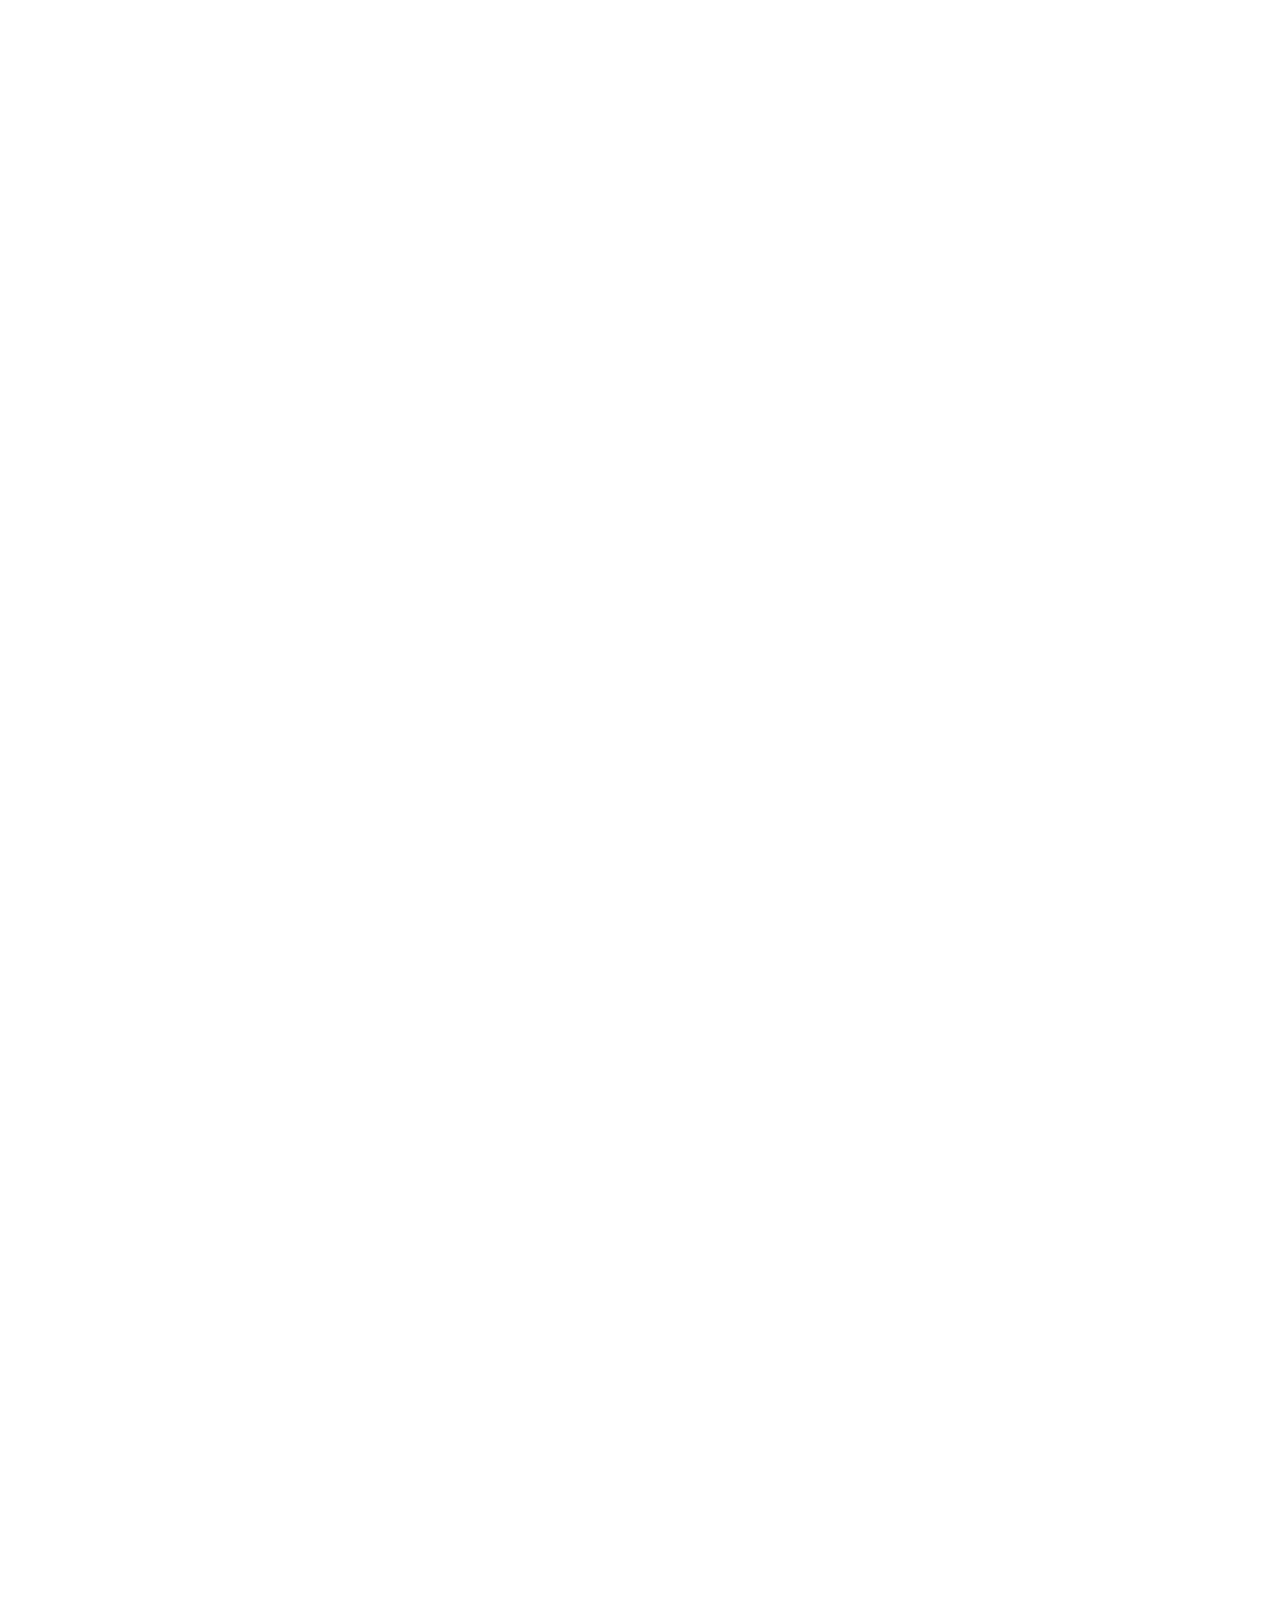
==== index.html @ 660949a0 "Update index.html" ====
<!DOCTYPE html>
<html lang="en">
<head>
  <meta charset="utf-8" />
  <meta name="viewport" content="width=device-width, initial-scale=1, shrink-to-fit=no">
  <link rel="apple-touch-icon" sizes="76x76" href="./img/favicon.png">
  <link rel="icon" type="image/png" href="./img/favicon.png">
  <title>INSTROVIEW PRIVATE LIMITED</title>
  <meta property='og:title' content="INSTROVIEW PRIVATE LIMITED" />
  <meta property="og:description" content="Turnkey Project of Electrical, Instrumentation, CCTV, Fire Alarm System" />
  <meta name="description" content="Instroview is chennai based company providing a Electrical, Instrumentation, CCTV, Fire Alarm System">
  <meta name="title" content="INSTROVIEW PRIVATE LIMITED" />
  <meta name="robots" content="index, follow,all" />
  <meta name="googlebot" content="index,follow,all" />
  <meta name="msvalidate.01" content="292C41239CB4DEB36580E70F98416A41" />
  <meta name="google-site-verification" content="q11KSf2GBnfTVKVsSRMulck3oZ0G2aEUA3HmvPC3w1s" />
  <meta property="og:site_name" content="Instroview" />
  <meta property="og:url" content="https://instroview.in/" />
  <meta property="og:type" content="website">
  <meta name="pagename" content="Home">
   <!--     Fonts and icons     -->
  <link href="https://fonts.googleapis.com/css?family=Poppins:200,300,400,600,700,800" rel="stylesheet" />
  <link href="https://use.fontawesome.com/releases/v5.0.6/css/all.css" rel="stylesheet">
  <!-- CSS Files -->
  <link href="./assets/css/blk-design-system.css?v=1.0.0" rel="stylesheet" />
  <link href="./assets/css/site.css" rel="stylesheet" />
  <link rel="canonical" href="https://instroview.in/" />
  <link rel="alternate" media="only screen and (max-width: 640px)" href="https://instroview.in/">
  <link rel=pingback href="https://instroview.in/ " />
  <link href="img/favicon.png" rel="icon">
  <link rel="stylesheet" href="https://cdnjs.cloudflare.com/ajax/libs/font-awesome/4.7.0/css/font-awesome.min.css">
  <script src="https://www.googleoptimize.com/optimize.js?id=GTM-5H64NN8"></script>
    <!-- Google Tag Manager -->
  <script>
      (function (w, d, s, l, i) {
          w[l] = w[l] || []; w[l].push({
              'gtm.start':
                  new Date().getTime(), event: 'gtm.js'
          }); var f = d.getElementsByTagName(s)[0],
              j = d.createElement(s), dl = l != 'dataLayer' ? '&l=' + l : ''; j.async = true; j.src =
                  'https://www.googletagmanager.com/gtm.js?id=' + i + dl; f.parentNode.insertBefore(j, f);
      })(window, document, 'script', 'dataLayer', 'GTM-KZNGDQF');</script>
  <!-- End Google Tag Manager -->
  <!-- Global site tag (gtag.js) - Google Analytics -->
  <script async src="https://www.googletagmanager.com/gtag/js?id=UA-161663885-1"></script>
  <script>
      window.dataLayer = window.dataLayer || [];
      function gtag() { dataLayer.push(arguments); }
      gtag('js', new Date());

      gtag('config', 'UA-161663885-1');
  </script>
  <!-- Anti-flicker snippet (recommended)  -->
  <style>
      .async-hide {
          opacity: 0 !important
      }
  </style>
  <script>
  (function (a, s, y, n, c, h, i, d, e) {
      s.className += ' ' + y; h.start = 1 * new Date;
          h.end = i = function () { s.className = s.className.replace(RegExp(' ?' + y), '') };
          (a[n] = a[n] || []).hide = h; setTimeout(function () { i(); h.end = null }, c); h.timeout = c;
      })(window, document.documentElement, 'async-hide', 'dataLayer', 4000,
          { 'GTM-5H64NN8': true });
  </script>
</head>

<body class="index-page">
  <!-- Google Tag Manager (noscript) -->
  <noscript>
      <iframe src="https://www.googletagmanager.com/ns.html?id=GTM-KZNGDQF"
              height="0" width="0" style="display:none;visibility:hidden"></iframe>
  </noscript>
  <!-- End Google Tag Manager (noscript) -->
  <!-- Navbar -->
  <nav class="navbar navbar-expand-lg navbar-transparent fixed-top" color-on-scroll="100">
        <div class="container">
            <div class="navbar-translate">
                <a class="navbar-brand" href="https://instroview.in/" rel="tooltip" title="Engineering and Service Provider" data-placement="bottom" target="_blank">
                    <span>INSTROVIEW</span>
                </a>
                <button class="navbar-toggler navbar-toggler" type="button" data-toggle="collapse" data-target="#navigation" aria-controls="navigation-index" aria-expanded="false" aria-label="Toggle navigation">
                    <span class="navbar-toggler-bar bar1"></span>
                    <span class="navbar-toggler-bar bar2"></span>
                    <span class="navbar-toggler-bar bar3"></span>
                </button>
            </div>
            <div class="collapse navbar-collapse justify-content-end" id="navigation">
                <ul class="navbar-nav">
                    <li class="nav-item">
                        <a class="nav-link" href="https://instroview.in/">
                            <i class="fa fa-cogs d-lg-none d-xl-none"></i> Home
                        </a>
                        <a class="nav-link" href="https://instroview.in/about">
                          <i class="fa fa-cogs d-lg-none d-xl-none "></i> About Us
                        </a>
                        <a class="nav-link" href="https://instroview.in/service">
                          <i class="fa fa-cogs d-lg-none d-xl-none"></i> Service
                        </a>
                        <a class="nav-link" href="https://instroview.in/project">
                          <i class="fa fa-cogs d-lg-none d-xl-none"></i> Project
                        </a>
                        <a class="nav-link" href="https://instroview.in/career">
                          <i class="fa fa-cogs d-lg-none d-xl-none"></i> Career
                        </a>
                        <a class="nav-link" href="https://instroview.in/contact">
                          <i class="fa fa-cogs d-lg-none d-xl-none"></i> Contact Us
                        </a>
                    </li>
                    <li class="nav-item">
                        <a class="nav-link btn btn-default d-none d-lg-block" href="https://instroview.in/login/">
                          <i class="tim-icons icon-cloud-download-93"></i> Employer Login
                        </a>
                    </li>
                </ul>
            </div>
        </div>
  </nav>
  <!-- End Navbar -->
  <div class="wrapper">
    <!-- Section 1 -->
    <div id="carouselExampleIndicators" class="carousel slide" data-ride="carousel">
      <ol class="carousel-indicators">
        <li data-target="#carouselExampleIndicators" data-slide-to="0" class="active"></li>
        <li data-target="#carouselExampleIndicators" data-slide-to="1"></li>
        <li data-target="#carouselExampleIndicators" data-slide-to="2"></li>
        <li data-target="#carouselExampleIndicators" data-slide-to="3"></li>
      </ol>
      <div class="carousel-inner">
        <div class="carousel-item active">
          <img class="d-block w-100" src="img/index1.jpg" alt="First slide" height="650">
          <div class="carousel-caption d-none d-md-block" style="color: white;">
            <h1 class="h1-seo">INSTROVIEW PRIVATE LIMITED</h1>
            <h3>We Are</h3>
            <p>Technical and Technology well Touch in Advanced</p>
          </div>
        </div>
        <div class="carousel-item">
          <img class="d-block w-100" src="img/index2.jpg" alt="Second slide" height="650">
          <div class="carousel-caption d-none d-md-block" style="color: white;">
            <h5>INSTROVIEW PRIVATE LIMITED</h5>
            <p>What We Do</p>
          </div>
        </div>
        <div class="carousel-item">
          <img class="d-block w-100" src="img/index3.jpg" alt="Third slide" height="650">
        </div>
        <div class="carousel-item">
          <img class="d-block w-100" src="img/index4.jpg" alt="Third slide" height="650">
        </div>
      </div>
      </div>
      <a class="carousel-control-prev" href="#carouselExampleIndicators" role="button" data-slide="prev">
        <span class="carousel-control-prev-icon" aria-hidden="true"></span>
        <span class="sr-only">Previous</span>
      </a>
      <a class="carousel-control-next" href="#carouselExampleIndicators" role="button" data-slide="next">
        <span class="carousel-control-next-icon" aria-hidden="true"></span>
        <span class="sr-only">Next</span>
      </a>
    </div>
    <!-- Section 2 -->
    <div class="after-loop">
        <div class="index-about">
            <div class="container">
                <div class="row">
                    <div>
                        <h2>INSTROVIEW PRIVATE LIMITED is the Perfect and Successfully Completion for your next project !</h2>
                        <a>Our features a Turnkey Project in <strong>ELECTRICAL &amp; INSTRUMENTATION DIVISION and Maintenance Service </strong>Provider in Petrochemical,Oil and Gas,Fertilizer and Power Plant  Industries</a>
                    </div>
                </div>
            </div>
        </div>
        <div class="container">
            <div class="row">
                <div class="col-lg-4 col-md-8 mb-5 mb-lg-0 mx-auto">
                    <a href="project.html" class="after-loop-item card border-0 card-templates shadow-lg">
                        <div class="card-body d-flex align-items-end flex-column text-right">
                            <h4>TurnKey-Project</h4>
                            <p class="w-75">Providing Supply,Erection and Commissioning Activity!</p>
                            <i class="fa fa-industry" aria-hidden="true"></i>
                        </div>
                    </a>
                </div>
                <div class="col-lg-4 col-md-8 mb-5 mb-lg-0 mx-auto">
                    <a href="service.html" class="after-loop-item card border-0 card-snippets shadow-lg">
                        <div class="card-body d-flex align-items-end flex-column text-right">
                            <h4>TurnAround &amp; Maintenance &amp; MOC Work</h4>
                            <p class="w-75">Preventive and Corrective Maintenance Service Provider!</p>
                            <i class="fa fa-code" aria-hidden="true"></i>
                        </div>
                    </a>
                </div>
                <div class="col-lg-4 col-md-8 mx-auto">
                    <a href="service.html" class="after-loop-item card border-0 card-guides shadow-lg">
                        <div class="card-body d-flex align-items-end flex-column text-right">
                            <h4>Package System Supplier</h4>
                            <p class="w-75">Supply of customized Skid Package!</p>
                            <i class="fa fa-folder-open-o" aria-hidden="true"></i>
                        </div>
                    </a>
                </div>
            </div>
        </div>
    </div>
    <!-- Section 3 -->
    <div class="container">
      <h2>OUR PACKAGE</h2>
      <div class="card-group">
        <div class="col-lg-3 col-md-4 col-sm-6 col-xs-12">
          <div class="hovereffect">
              <img class="img-responsive" src="img/index/construction.jpg" alt="construction" height="98%">
                  <div class="overlay">
                      <h2 style="font-weight: 500;font-size: 22px">Skid Supply</h2>
                      <p>
                          <a href="#">and more details</a>
                      </p>
                  </div>
          </div>
        </div>
        <div class="col-lg-3 col-md-4 col-sm-6 col-xs-12">
          <div class="hovereffect">
              <img class="img-responsive" src="img/index/construction1.jpg" alt="construction1" height="98%">
                  <div class="overlay">
                      <h2>TurnKey Project</h2>
                      <p>
                          <a href="#">and more details</a>
                      </p>
                  </div>
          </div>
        </div>
        <div class="col-lg-3 col-md-4 col-sm-6 col-xs-12">
          <div class="hovereffect">
              <img class="img-responsive" src="img/index/construction2.jpg" alt="construction2" height="98%">
                  <div class="overlay">
                      <h2>Plant Maintenance</h2>
                      <p>
                          <a href="#">and more details</a>
                      </p>
                  </div>
          </div>
        </div>
        <div class="col-lg-3 col-md-4 col-sm-6 col-xs-12">
          <div class="hovereffect">
              <img class="img-responsive" src="img/index/construction3.jpg" alt="construction3" height="98%">
                  <div class="overlay">
                      <h2>Shutdown / Turnaround</h2>
                      <p>
                          <a href="#">and more details</a>
                      </p>
                  </div>
          </div>
        </div>
      </div>
      <br>
      <div class="card-group">
        <div class="col-lg-3 col-md-4 col-sm-6 col-xs-12">
          <div class="hovereffect">
              <img class="img-responsive" src="img/index/construction4.jpg" alt="construction4" height="98%">
                  <div class="overlay">
                      <h2 style="font-weight: 500;font-size: 22px">CCTV System</h2>
                      <p>
                          <a href="https://instroview.in/cctv">and more details</a>
                      </p>
                  </div>
          </div>
        </div>
        <div class="col-lg-3 col-md-4 col-sm-6 col-xs-12">
          <div class="hovereffect">
              <img class="img-responsive" src="img/index/construction5.jpg" alt="construction5" height="98%">
                  <div class="overlay">
                      <h2>Fire Alarm System</h2>
                      <p>
                          <a href="#">and more details</a>
                      </p>
                  </div>
          </div>
        </div>
        
        <div class="col-lg-3 col-md-4 col-sm-6 col-xs-12">
          <div class="hovereffect">
              <img class="img-responsive" src="img/index/construction6.jpg" alt="construction6" height="98%">
                  <div class="overlay">
                      <h2>ACS System</h2>
                      <p>
                          <a href="#">and more details</a>
                      </p>
                  </div>
          </div>
        </div>
      </div>
      <br>     
    </div>
    <!-- Section 4 -->
    <!-- Footer -->
    <footer class="footer">
      <div class="page-footer font-small mdb-color pt-4">
          <div class="container text-center text-md-left">
            <div class="row text-center text-md-left mt-3 pb-3">
              <div class="col-md-3 col-lg-3 col-xl-3 mx-auto mt-3">
                <h1 class="text-uppercase mb-4 font-weight-bold">Instroview</h1>
                <p style="text-align: justify;">We are proud of our history as a company and appreciate our valued customers who have made our passage from individual to professional services team of qualified personnel we are having today.</p>
              </div>
              <hr class="w-100 clearfix d-md-none">
              <div class="col-md-2 col-lg-2 col-xl-2 mx-auto mt-3">
                <h6 class="text-uppercase mb-4 font-weight-bold">Menu</h6>
                <p><a href="#!">About Us</a></p>
                <p><a href="#!">Service</a></p>
                <p><a href="#!">Project</a></p>
                <p><a href="#!">Career</a></p>
              </div>
              <hr class="w-100 clearfix d-md-none">
              <div class="col-md-3 col-lg-2 col-xl-2 mx-auto mt-3">
                <h6 class="text-uppercase mb-4 font-weight-bold">Useful links</h6>
                <p><a href="#!">Your Account</a></p>
                <p><a href="#!">Become an Supplier</a></p>
                <p><a href="#!">Help</a></p>
              </div>
              <hr class="w-100 clearfix d-md-none">
              <div class="col-md-4 col-lg-3 col-xl-3 mx-auto mt-3">
                    <h6 class="text-uppercase mb-4 font-weight-bold">Contact</h6>
                    <p><i class="fa fa-home mr-3"></i>10th Cross St, Perungudi, Chennai-600096. </p>
                    <p><i class="fa fa-envelope mr-3"></i> info@instroview.in</p>
                    <p><i class="fa fa-envelope mr-3"></i> instroview@instroview.in</p>
                    <!--<p><i class="fa fa-phone mr-3"></i> + 01 234 567 88</p>
                    <p><i class="fa fa-print mr-3"></i> + 01 234 567 89</p>-->
              </div>
            </div>
            <hr>
            <div class="row container">
              <div class="d-flex align-items-center">
              <div class="col-md-7 col-lg-8">
                <p class="text-center text-md-left">© 2020 Copyright:
                  <a href="https://instroview.in/">
                    <strong>INSTROVIEW PRIVATE LIMITED</strong>
                  </a>
                </p>
              </div>
              <div class="container row align-items-end">
                  <div class="row">
                      <div class="btn-wrapper profile">
                        <a target="_blank" href="" class="btn btn-icon btn-neutral btn-round btn-simple" data-toggle="tooltip" data-original-title="Follow us">
                          <i class="fab fa-twitter"></i>
                        </a>
                        <a target="_blank" href="" class="btn btn-icon btn-neutral btn-round btn-simple" data-toggle="tooltip" data-original-title="Like us">
                          <i class="fab fa-facebook-square"></i>
                        </a>
                        <a target="_blank" href="" class="btn btn-icon btn-neutral  btn-round btn-simple" data-toggle="tooltip" data-original-title="Follow us">
                          <i class="fab fa-dribbble"></i>
                        </a>
                    </div>
                  </div>
              </div>
            </div>
            </div>
          </div>
        </div>
    </footer>
  </div>
  <!--   Core JS Files   -->
  <script src="./assets/js/core/jquery.min.js" type="text/javascript"></script>
  <script src="./assets/js/core/popper.min.js" type="text/javascript"></script>
  <script src="./assets/js/core/bootstrap.min.js" type="text/javascript"></script>
  <script src="./assets/js/plugins/perfect-scrollbar.jquery.min.js"></script>
  <!--  Plugin for Switches, full documentation here: http://www.jque.re/plugins/version3/bootstrap.switch/ -->
  <script src="./assets/js/plugins/bootstrap-switch.js"></script>
  <!--  Plugin for the Sliders, full documentation here: http://refreshless.com/nouislider/ -->
  <script src="./assets/js/plugins/nouislider.min.js" type="text/javascript"></script>
  <!-- Chart JS -->
  <script src="./assets/js/plugins/chartjs.min.js"></script>
  <script src="./assets/js/plugins/moment.min.js"></script>
  <script src="./assets/js/plugins/bootstrap-datetimepicker.js" type="text/javascript"></script>
  <script src="./assets/js/blk-design-system.min.js?v=1.0.0" type="text/javascript"></script>
  <script>
    $(document).ready(function() {
      blackKit.initDatePicker();
      blackKit.initSliders();
    });

    function scrollToDownload() {

      if ($('.section-download').length != 0) {
        $("html, body").animate({
          scrollTop: $('.section-download').offset().top
        }, 1000);
      }
    }
  </script>
</body>

</html>
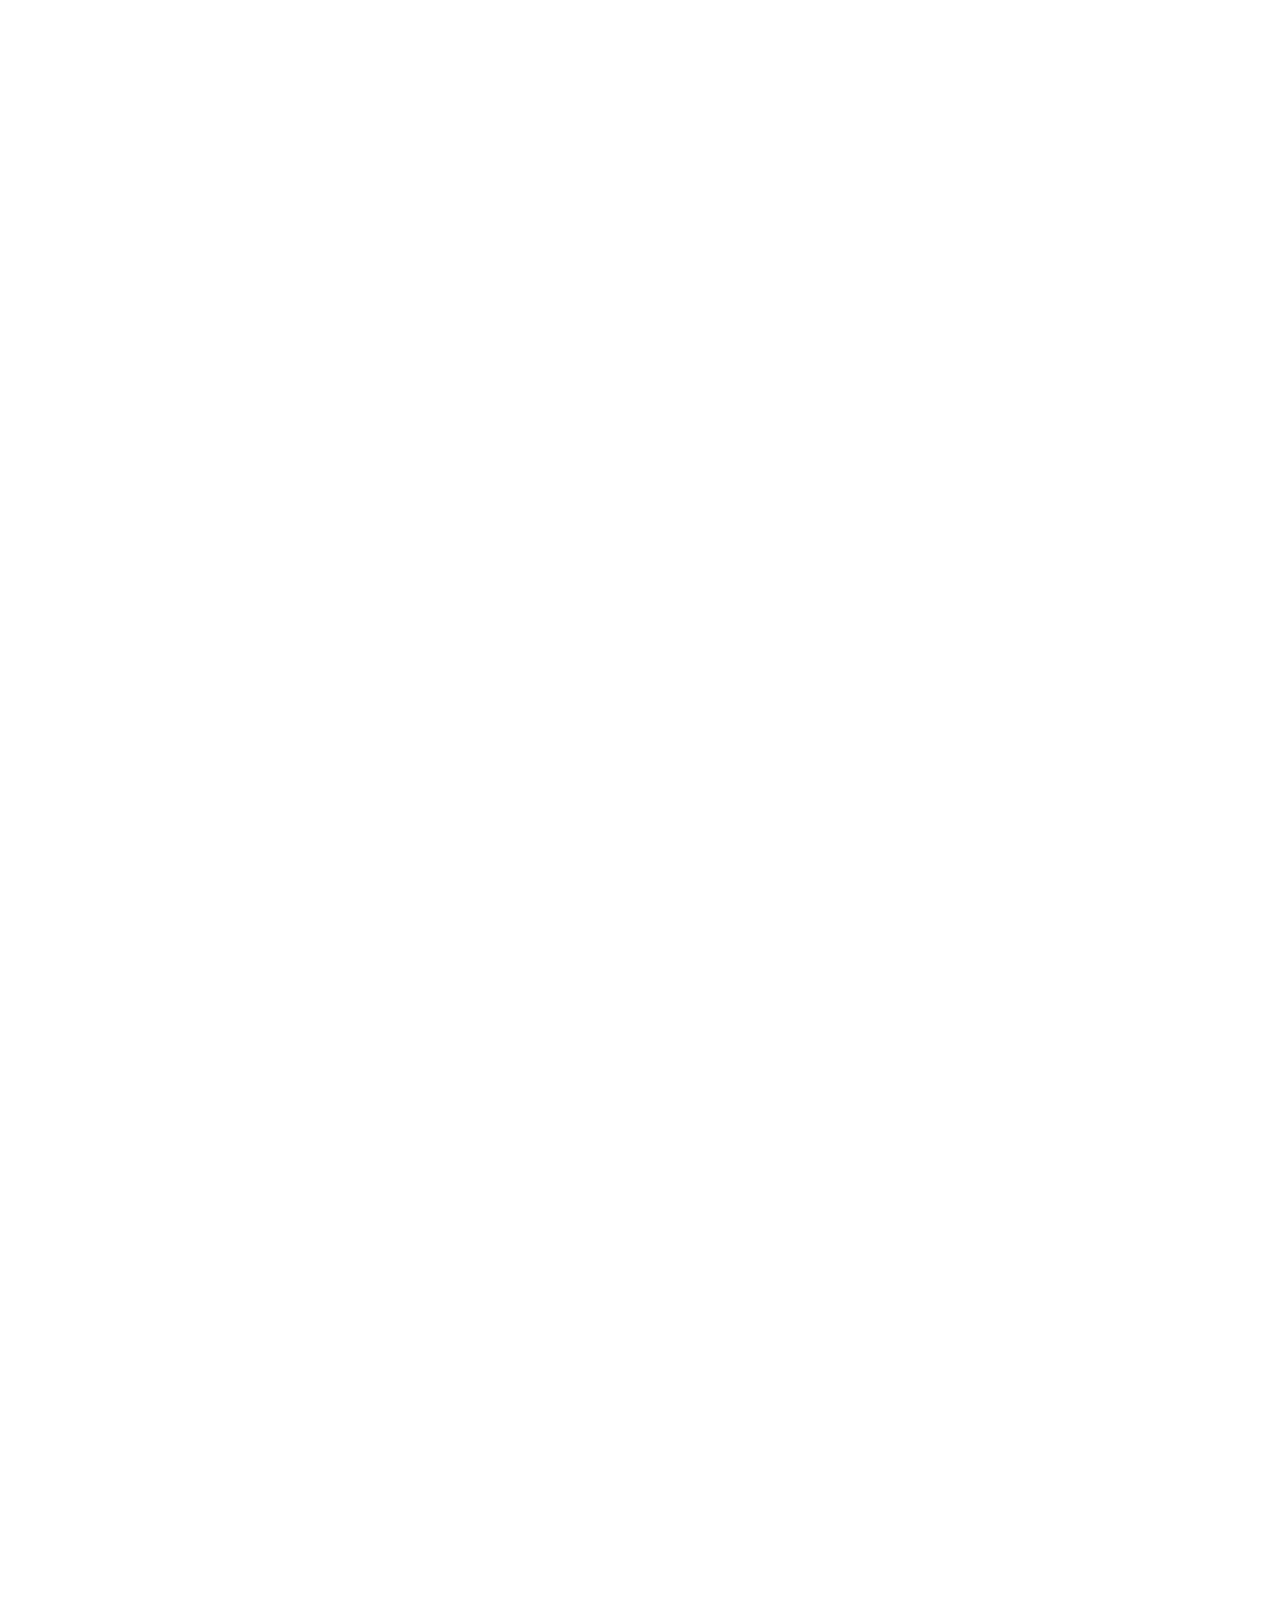
==== commit 27ef2735: "updte" ====
--- a/index.html
+++ b/index.html
@@ -65,7 +65,6 @@
           { 'GTM-5H64NN8': true });
   </script>
 </head>
-
 <body class="index-page">
   <!-- Google Tag Manager (noscript) -->
   <noscript>
@@ -118,248 +117,157 @@
         </div>
   </nav>
   <!-- End Navbar -->
-  <div class="wrapper">
-    <!-- Section 1 -->
-    <div id="carouselExampleIndicators" class="carousel slide" data-ride="carousel">
-      <ol class="carousel-indicators">
-        <li data-target="#carouselExampleIndicators" data-slide-to="0" class="active"></li>
-        <li data-target="#carouselExampleIndicators" data-slide-to="1"></li>
-        <li data-target="#carouselExampleIndicators" data-slide-to="2"></li>
-        <li data-target="#carouselExampleIndicators" data-slide-to="3"></li>
-      </ol>
-      <div class="carousel-inner">
-        <div class="carousel-item active">
-          <img class="d-block w-100" src="img/index1.jpg" alt="First slide" height="650">
-          <div class="carousel-caption d-none d-md-block" style="color: white;">
-            <h1 class="h1-seo">INSTROVIEW PRIVATE LIMITED</h1>
-            <h3>We Are</h3>
-            <p>Technical and Technology well Touch in Advanced</p>
-          </div>
-        </div>
-        <div class="carousel-item">
-          <img class="d-block w-100" src="img/index2.jpg" alt="Second slide" height="650">
-          <div class="carousel-caption d-none d-md-block" style="color: white;">
-            <h5>INSTROVIEW PRIVATE LIMITED</h5>
-            <p>What We Do</p>
-          </div>
-        </div>
-        <div class="carousel-item">
-          <img class="d-block w-100" src="img/index3.jpg" alt="Third slide" height="650">
-        </div>
-        <div class="carousel-item">
-          <img class="d-block w-100" src="img/index4.jpg" alt="Third slide" height="650">
-        </div>
-      </div>
-      </div>
-      <a class="carousel-control-prev" href="#carouselExampleIndicators" role="button" data-slide="prev">
-        <span class="carousel-control-prev-icon" aria-hidden="true"></span>
-        <span class="sr-only">Previous</span>
-      </a>
-      <a class="carousel-control-next" href="#carouselExampleIndicators" role="button" data-slide="next">
-        <span class="carousel-control-next-icon" aria-hidden="true"></span>
-        <span class="sr-only">Next</span>
-      </a>
-    </div>
-    <!-- Section 2 -->
-    <div class="after-loop">
-        <div class="index-about">
-            <div class="container">
-                <div class="row">
-                    <div>
-                        <h2>INSTROVIEW PRIVATE LIMITED is the Perfect and Successfully Completion for your next project !</h2>
-                        <a>Our features a Turnkey Project in <strong>ELECTRICAL &amp; INSTRUMENTATION DIVISION and Maintenance Service </strong>Provider in Petrochemical,Oil and Gas,Fertilizer and Power Plant  Industries</a>
+  <!-- Section 1 -->
+  <header>
+    <div class="owl-carousel owl-theme">
+        <div class="item">
+            <img src="img\header.jpg" alt="header">
+            <div class="cover">
+                <div class="container">
+                    <div class="header-content">
+                        <div class="line"></div>
+                        <h2>Leading Engineering Company in India</h2>
+                        <h1>Start-ups and  solutions</h1>
+                        <h4>We help Engineering, Project, start-ups and Maintenance shape the ideas into products</h4>
                     </div>
                 </div>
-            </div>
-        </div>
-        <div class="container">
-            <div class="row">
-                <div class="col-lg-4 col-md-8 mb-5 mb-lg-0 mx-auto">
-                    <a href="project.html" class="after-loop-item card border-0 card-templates shadow-lg">
-                        <div class="card-body d-flex align-items-end flex-column text-right">
-                            <h4>TurnKey-Project</h4>
-                            <p class="w-75">Providing Supply,Erection and Commissioning Activity!</p>
-                            <i class="fa fa-industry" aria-hidden="true"></i>
-                        </div>
-                    </a>
+             </div>
+        </div>                    
+    </div>
+    <br>
+  </header>
+  <!-- Section 2 -->
+  <div class="container">
+    <h2>OUR SERVICE</h2>
+    <div class="  card-group">
+      <div class="card">
+        <img  class="card-img-top" src="img\index\trunkey-project.jpg" height="200" alt="Card image cap">
+        <div class="card-body">
+          <h4 class="card-title">Turnkey Project</h4>
+          <p class="card-text">Supply, Erection and Commissioning Activity <a href=""> and more</a></p>
+        </div>
+      </div>
+      <div class="card">
+        <img  class="card-img-top" src="img\index\security1.jpg" height="200" alt="Card image cap">
+        <div class="card-body">
+          <h4 class="card-title">Security Surveillance</h4>
+          <p class="card-text">We provide surveillance camera system and security solutions<a href=""> and more</a></p>
+        </div>
+      </div>
+      <div class="card">
+        <img class="card-img-top" src="img\index\plant.jpg" height="200" alt="Card image cap">
+        <div class="card-body">
+          <h4 class="card-title">Plant Maintenance</h4>
+          <p class="card-text">Preventive and Corrective Maintenance Service Provider<a href=""> and more</a></p>
+        </div>
+      </div>
+    </div>
+  </div>
+  <!-- Section 3 -->
+  <section class="container package">
+    <div class="title"></div><h2>OUR PACKAGE</h2></div>
+    <div class="row">
+      <div class="col-xs-12 col-sm-6 col-md-3">
+        <a href="">
+          <div>
+            <figure><img src="img/index/meter.jpg" alt="meter"></figure>
+          </div>
+          <div class="subtile">Flow Metering</div>
+        </a>
+      </div>
+      <div class="col-xs-12 col-sm-6 col-md-3">
+        <a href="">
+          <div>
+            <figure><img src="img/index/chemical.jpg" alt="meter"></figure>
+          </div>
+          <div class="subtile">Chemical Dosing</div>
+        </a>
+      </div>
+      <div class="col-xs-12 col-sm-6 col-md-3">
+        <a href="">
+          <div>
+            <figure><img src="img/index/fuel.jpg" alt="meter"></figure>
+          </div>
+          <div class="subtile">Fuel Gas Conditioning</div>
+        </a>
+      </div>
+      <div class="col-xs-12 col-sm-6 col-md-3">
+        <a href="">
+          <div>
+            <figure><img src="img/index/tower.jpg" alt="meter"></figure>
+          </div>
+          <div class="subtile">Cooling Tower</div>
+        </a>
+      </div>
+    </div>
+  </section>
+  <!-- Footer -->
+  <footer class="footer">
+    <div class="page-footer font-small mdb-color pt-4">
+        <div class="container text-center text-md-left">
+          <div class="row text-center text-md-left mt-3 pb-3">
+            <div class="col-md-3 col-lg-3 col-xl-3 mx-auto mt-3">
+              <h1 class="text-uppercase mb-4 font-weight-bold">Instroview</h1>
+              <p style="text-align: justify;">We are proud of our history as a company and appreciate our valued customers who have made our passage from individual to professional services team of qualified personnel we are having today.</p>
+            </div>
+            <hr class="w-100 clearfix d-md-none">
+            <div class="col-md-2 col-lg-2 col-xl-2 mx-auto mt-3">
+              <h6 class="text-uppercase mb-4 font-weight-bold">Menu</h6>
+              <p><a href="#!">About Us</a></p>
+              <p><a href="#!">Service</a></p>
+              <p><a href="#!">Project</a></p>
+              <p><a href="#!">Career</a></p>
+            </div>
+            <hr class="w-100 clearfix d-md-none">
+            <div class="col-md-3 col-lg-2 col-xl-2 mx-auto mt-3">
+              <h6 class="text-uppercase mb-4 font-weight-bold">Useful links</h6>
+              <p><a href="#!">Your Account</a></p>
+              <p><a href="#!">Become an Supplier</a></p>
+              <p><a href="#!">Help</a></p>
+            </div>
+            <hr class="w-100 clearfix d-md-none">
+            <div class="col-md-4 col-lg-3 col-xl-3 mx-auto mt-3">
+                  <h6 class="text-uppercase mb-4 font-weight-bold">Contact</h6>
+                  <p><i class="fa fa-home mr-3"></i>10th Cross St, Perungudi, Chennai-600096. </p>
+                  <p><i class="fa fa-envelope mr-3"></i> info@instroview.in</p>
+                  <p><i class="fa fa-envelope mr-3"></i> instroview@instroview.in</p>
+                  <!--<p><i class="fa fa-phone mr-3"></i> + 01 234 567 88</p>
+                  <p><i class="fa fa-print mr-3"></i> + 01 234 567 89</p>-->
+            </div>
+          </div>
+          <hr>
+          <div class="row container">
+            <div class="d-flex align-items-center">
+            <div class="col-md-7 col-lg-8">
+              <p class="text-center text-md-left">© 2020 Copyright:
+                <a href="https://instroview.in/">
+                  <strong>INSTROVIEW PRIVATE LIMITED</strong>
+                </a>
+              </p>
+            </div>
+            <div class="container row align-items-end">
+                <div class="row">
+                    <div class="btn-wrapper profile">
+                      <a target="_blank" href="" class="btn btn-icon btn-neutral btn-round btn-simple" data-toggle="tooltip" data-original-title="Follow us">
+                        <i class="fab fa-twitter"></i>
+                      </a>
+                      <a target="_blank" href="" class="btn btn-icon btn-neutral btn-round btn-simple" data-toggle="tooltip" data-original-title="Like us">
+                        <i class="fab fa-facebook-square"></i>
+                      </a>
+                      <a target="_blank" href="" class="btn btn-icon btn-neutral  btn-round btn-simple" data-toggle="tooltip" data-original-title="Follow us">
+                        <i class="fab fa-dribbble"></i>
+                      </a>
+                  </div>
                 </div>
-                <div class="col-lg-4 col-md-8 mb-5 mb-lg-0 mx-auto">
-                    <a href="service.html" class="after-loop-item card border-0 card-snippets shadow-lg">
-                        <div class="card-body d-flex align-items-end flex-column text-right">
-                            <h4>TurnAround &amp; Maintenance &amp; MOC Work</h4>
-                            <p class="w-75">Preventive and Corrective Maintenance Service Provider!</p>
-                            <i class="fa fa-code" aria-hidden="true"></i>
-                        </div>
-                    </a>
-                </div>
-                <div class="col-lg-4 col-md-8 mx-auto">
-                    <a href="service.html" class="after-loop-item card border-0 card-guides shadow-lg">
-                        <div class="card-body d-flex align-items-end flex-column text-right">
-                            <h4>Package System Supplier</h4>
-                            <p class="w-75">Supply of customized Skid Package!</p>
-                            <i class="fa fa-folder-open-o" aria-hidden="true"></i>
-                        </div>
-                    </a>
-                </div>
-            </div>
-        </div>
-    </div>
-    <!-- Section 3 -->
-    <div class="container">
-      <h2>OUR PACKAGE</h2>
-      <div class="card-group">
-        <div class="col-lg-3 col-md-4 col-sm-6 col-xs-12">
-          <div class="hovereffect">
-              <img class="img-responsive" src="img/index/construction.jpg" alt="construction" height="98%">
-                  <div class="overlay">
-                      <h2 style="font-weight: 500;font-size: 22px">Skid Supply</h2>
-                      <p>
-                          <a href="#">and more details</a>
-                      </p>
-                  </div>
-          </div>
-        </div>
-        <div class="col-lg-3 col-md-4 col-sm-6 col-xs-12">
-          <div class="hovereffect">
-              <img class="img-responsive" src="img/index/construction1.jpg" alt="construction1" height="98%">
-                  <div class="overlay">
-                      <h2>TurnKey Project</h2>
-                      <p>
-                          <a href="#">and more details</a>
-                      </p>
-                  </div>
-          </div>
-        </div>
-        <div class="col-lg-3 col-md-4 col-sm-6 col-xs-12">
-          <div class="hovereffect">
-              <img class="img-responsive" src="img/index/construction2.jpg" alt="construction2" height="98%">
-                  <div class="overlay">
-                      <h2>Plant Maintenance</h2>
-                      <p>
-                          <a href="#">and more details</a>
-                      </p>
-                  </div>
-          </div>
-        </div>
-        <div class="col-lg-3 col-md-4 col-sm-6 col-xs-12">
-          <div class="hovereffect">
-              <img class="img-responsive" src="img/index/construction3.jpg" alt="construction3" height="98%">
-                  <div class="overlay">
-                      <h2>Shutdown / Turnaround</h2>
-                      <p>
-                          <a href="#">and more details</a>
-                      </p>
-                  </div>
-          </div>
-        </div>
-      </div>
-      <br>
-      <div class="card-group">
-        <div class="col-lg-3 col-md-4 col-sm-6 col-xs-12">
-          <div class="hovereffect">
-              <img class="img-responsive" src="img/index/construction4.jpg" alt="construction4" height="98%">
-                  <div class="overlay">
-                      <h2 style="font-weight: 500;font-size: 22px">CCTV System</h2>
-                      <p>
-                          <a href="https://instroview.in/cctv">and more details</a>
-                      </p>
-                  </div>
-          </div>
-        </div>
-        <div class="col-lg-3 col-md-4 col-sm-6 col-xs-12">
-          <div class="hovereffect">
-              <img class="img-responsive" src="img/index/construction5.jpg" alt="construction5" height="98%">
-                  <div class="overlay">
-                      <h2>Fire Alarm System</h2>
-                      <p>
-                          <a href="#">and more details</a>
-                      </p>
-                  </div>
-          </div>
-        </div>
-        
-        <div class="col-lg-3 col-md-4 col-sm-6 col-xs-12">
-          <div class="hovereffect">
-              <img class="img-responsive" src="img/index/construction6.jpg" alt="construction6" height="98%">
-                  <div class="overlay">
-                      <h2>ACS System</h2>
-                      <p>
-                          <a href="#">and more details</a>
-                      </p>
-                  </div>
-          </div>
-        </div>
-      </div>
-      <br>     
-    </div>
-    <!-- Section 4 -->
-    <!-- Footer -->
-    <footer class="footer">
-      <div class="page-footer font-small mdb-color pt-4">
-          <div class="container text-center text-md-left">
-            <div class="row text-center text-md-left mt-3 pb-3">
-              <div class="col-md-3 col-lg-3 col-xl-3 mx-auto mt-3">
-                <h1 class="text-uppercase mb-4 font-weight-bold">Instroview</h1>
-                <p style="text-align: justify;">We are proud of our history as a company and appreciate our valued customers who have made our passage from individual to professional services team of qualified personnel we are having today.</p>
-              </div>
-              <hr class="w-100 clearfix d-md-none">
-              <div class="col-md-2 col-lg-2 col-xl-2 mx-auto mt-3">
-                <h6 class="text-uppercase mb-4 font-weight-bold">Menu</h6>
-                <p><a href="#!">About Us</a></p>
-                <p><a href="#!">Service</a></p>
-                <p><a href="#!">Project</a></p>
-                <p><a href="#!">Career</a></p>
-              </div>
-              <hr class="w-100 clearfix d-md-none">
-              <div class="col-md-3 col-lg-2 col-xl-2 mx-auto mt-3">
-                <h6 class="text-uppercase mb-4 font-weight-bold">Useful links</h6>
-                <p><a href="#!">Your Account</a></p>
-                <p><a href="#!">Become an Supplier</a></p>
-                <p><a href="#!">Help</a></p>
-              </div>
-              <hr class="w-100 clearfix d-md-none">
-              <div class="col-md-4 col-lg-3 col-xl-3 mx-auto mt-3">
-                    <h6 class="text-uppercase mb-4 font-weight-bold">Contact</h6>
-                    <p><i class="fa fa-home mr-3"></i>10th Cross St, Perungudi, Chennai-600096. </p>
-                    <p><i class="fa fa-envelope mr-3"></i> info@instroview.in</p>
-                    <p><i class="fa fa-envelope mr-3"></i> instroview@instroview.in</p>
-                    <!--<p><i class="fa fa-phone mr-3"></i> + 01 234 567 88</p>
-                    <p><i class="fa fa-print mr-3"></i> + 01 234 567 89</p>-->
-              </div>
-            </div>
-            <hr>
-            <div class="row container">
-              <div class="d-flex align-items-center">
-              <div class="col-md-7 col-lg-8">
-                <p class="text-center text-md-left">© 2020 Copyright:
-                  <a href="https://instroview.in/">
-                    <strong>INSTROVIEW PRIVATE LIMITED</strong>
-                  </a>
-                </p>
-              </div>
-              <div class="container row align-items-end">
-                  <div class="row">
-                      <div class="btn-wrapper profile">
-                        <a target="_blank" href="" class="btn btn-icon btn-neutral btn-round btn-simple" data-toggle="tooltip" data-original-title="Follow us">
-                          <i class="fab fa-twitter"></i>
-                        </a>
-                        <a target="_blank" href="" class="btn btn-icon btn-neutral btn-round btn-simple" data-toggle="tooltip" data-original-title="Like us">
-                          <i class="fab fa-facebook-square"></i>
-                        </a>
-                        <a target="_blank" href="" class="btn btn-icon btn-neutral  btn-round btn-simple" data-toggle="tooltip" data-original-title="Follow us">
-                          <i class="fab fa-dribbble"></i>
-                        </a>
-                    </div>
-                  </div>
-              </div>
-            </div>
-            </div>
-          </div>
-        </div>
-    </footer>
-  </div>
+            </div>
+          </div>
+          </div>
+        </div>
+      </div>
+  </footer>
   <!--   Core JS Files   -->
   <script src="./assets/js/core/jquery.min.js" type="text/javascript"></script>
+  <script src="./assets/js/header.js" type="text/javascript"></script>
   <script src="./assets/js/core/popper.min.js" type="text/javascript"></script>
   <script src="./assets/js/core/bootstrap.min.js" type="text/javascript"></script>
   <script src="./assets/js/plugins/perfect-scrollbar.jquery.min.js"></script>
--- a/assets/css/blk-design-system.css
+++ b/assets/css/blk-design-system.css
@@ -20251,7 +20251,7 @@
 }
 
 .card .card-body .card-title {
-  color: #ffffff;
+  color: red;
   text-transform: inherit;
   font-weight: 300;
   margin-bottom: .75rem;
--- a/assets/css/site.css
+++ b/assets/css/site.css
@@ -87,99 +87,18 @@
     }
 }
 /*Section- 3*/
-.hovereffect {
-  width: 100%;
-  height: 100%;
-  float: left;
-  overflow: hidden;
-  position: relative;
-  text-align: center;
-  cursor: default;
-  background: #42b078;
-  color: green;
-}
-
-.hovereffect .overlay {
-  width: 100%;
-  height: 100%;
-  position: absolute;
-  overflow: hidden;
-  top: 0;
-  left: 0;
-  padding: 50px 20px;
-}
-
-.hovereffect img {
-  display: block;
-  position: relative;
-  max-width: none;
-  width: calc(100% + 20px);
-  -webkit-transition: opacity 0.35s, -webkit-transform 0.35s;
-  transition: opacity 0.35s, transform 0.35s;
-  -webkit-transform: translate3d(-10px,0,0);
-  transform: translate3d(-10px,0,0);
-  -webkit-backface-visibility: hidden;
-  backface-visibility: hidden;
-}
-
-.hovereffect:hover img {
-  opacity: 0.4;
-  filter: alpha(opacity=40);
-  -webkit-transform: translate3d(0,0,0);
-  transform: translate3d(0,0,0);
-}
-
-.hovereffect h2 {
-  text-transform: uppercase;
-  color: #fff;
-  text-align: center;
-  position: relative;
-  font-size: 17px;
-  overflow: hidden;
-  padding: 0.5em 0;
-  background-color: transparent;
-}
-
-.hovereffect h2:after {
-  position: absolute;
-  bottom: 0;
-  left: 0;
-  width: 100%;
-  height: 2px;
-  background: #fff;
-  content: '';
-  -webkit-transition: -webkit-transform 0.35s;
-  transition: transform 0.35s;
-  -webkit-transform: translate3d(-100%,0,0);
-  transform: translate3d(-100%,0,0);
-}
-
-.hovereffect:hover h2:after {
-  -webkit-transform: translate3d(0,0,0);
-  transform: translate3d(0,0,0);
-}
-
-.hovereffect a, .hovereffect p {
-  color: #FFF;
-  opacity: 0;
-  filter: alpha(opacity=0);
-  -webkit-transition: opacity 0.35s, -webkit-transform 0.35s;
-  transition: opacity 0.35s, transform 0.35s;
-  -webkit-transform: translate3d(100%,0,0);
-  transform: translate3d(100%,0,0);
-}
-
-.hovereffect:hover a, .hovereffect:hover p {
-  opacity: 1;
-  filter: alpha(opacity=100);
-  -webkit-transform: translate3d(0,0,0);
-  transform: translate3d(0,0,0);
-}
-
-
-
-
-    
+.package{
+    margin-top: 80px;
+    margin-bottom: 80px;
+}
+.package img{
+    height: 200px;
+}
+.package .subtile{
+    font-size: 16px;
+    color: rgb(236, 5, 5);
+
+}
 /*--------------------------------------------------------------
 # About Us
 --------------------------------------------------------------*/
@@ -578,11 +497,6 @@
         text-align:center;
         font-weight:600;
         padding-bottom:20px;
-    }
-
-
-    .project .list-box {
-
     }
 
 .project .list ul li {
@@ -697,4 +611,155 @@
 line-height:1.5;
 color:#555;text-align:center;
 background-color:#fff;
-border-bottom:1px solid #e5e5e5}+border-bottom:1px solid #e5e5e5}
+
+
+
+
+header .item {
+  height: 100vh;
+  position: relative;
+}
+header .item img {
+  width: 100%;
+  height: 100%;
+  object-fit: cover;
+}
+header .item .cover {
+  padding: 75px 0;
+  position: absolute;
+  width: 100%;
+  height: 100%;
+  top: 0;
+  left: 0;
+  background: rgba(0, 0, 0, 0.6);
+  display: flex;
+  align-items: center;
+}
+header .item .cover .header-content {
+  position: relative;
+  padding: 56px;
+  overflow: hidden;
+}
+header .item .cover .header-content .line {
+  content: "";
+  display: inline-block;
+  width: 100%;
+  height: 100%;
+  left: 0;
+  top: 0;
+  position: absolute;
+  border: 9px solid #fff;
+  -webkit-clip-path: polygon(0 0, 60% 0, 36% 100%, 0 100%);
+  clip-path: polygon(0 0, 60% 0, 36% 100%, 0 100%);
+}
+header .item .cover .header-content h2 {
+  font-weight: 300;
+  font-size: 35px;
+  color: #fff;
+}
+header .item .cover .header-content h1 {
+  font-size: 56px;
+  font-weight: 600;
+  margin: 5px 0 20px;
+  word-spacing: 3px;
+  color: #fff;
+}
+header .item .cover .header-content h4 {
+  font-size: 24px;
+  font-weight: 300;
+  line-height: 36px;
+  color: #fff;
+}
+header .owl-item.active h1 {
+  -webkit-animation-duration: 1s;
+  animation-duration: 1s;
+  -webkit-animation-fill-mode: both;
+  animation-fill-mode: both;
+  animation-name: fadeInDown;
+  animation-delay: 0.3s;
+}
+header .owl-item.active h2 {
+  -webkit-animation-duration: 1s;
+  animation-duration: 1s;
+  -webkit-animation-fill-mode: both;
+  animation-fill-mode: both;
+  animation-name: fadeInDown;
+  animation-delay: 0.3s;
+}
+header .owl-item.active h4 {
+  -webkit-animation-duration: 1s;
+  animation-duration: 1s;
+  -webkit-animation-fill-mode: both;
+  animation-fill-mode: both;
+  animation-name: fadeInUp;
+  animation-delay: 0.3s;
+}
+header .owl-item.active .line {
+  -webkit-animation-duration: 1s;
+  animation-duration: 1s;
+  -webkit-animation-fill-mode: both;
+  animation-fill-mode: both;
+  animation-name: fadeInLeft;
+  animation-delay: 0.3s;
+}
+header .owl-nav .owl-prev {
+  position: absolute;
+  left: 15px;
+  top: 43%;
+  opacity: 0;
+  -webkit-transition: all 0.4s ease-out;
+  transition: all 0.4s ease-out;
+  background: rgba(0, 0, 0, 0.5) !important;
+  width: 40px;
+  cursor: pointer;
+  height: 40px;
+  position: absolute;
+  display: block;
+  z-index: 1000;
+  border-radius: 0;
+}
+header .owl-nav .owl-prev span {
+  font-size: 1.6875rem;
+  color: #fff;
+}
+header .owl-nav .owl-prev:focus {
+  outline: 0;
+}
+header .owl-nav .owl-prev:hover {
+  background: #000 !important;
+}
+header .owl-nav .owl-next {
+  position: absolute;
+  right: 15px;
+  top: 43%;
+  opacity: 0;
+  -webkit-transition: all 0.4s ease-out;
+  transition: all 0.4s ease-out;
+  background: rgba(0, 0, 0, 0.5) !important;
+  width: 40px;
+  cursor: pointer;
+  height: 40px;
+  position: absolute;
+  display: block;
+  z-index: 1000;
+  border-radius: 0;
+}
+header .owl-nav .owl-next span {
+  font-size: 1.6875rem;
+  color: #fff;
+}
+header .owl-nav .owl-next:focus {
+  outline: 0;
+}
+header .owl-nav .owl-next:hover {
+  background: #000 !important;
+}
+header:hover .owl-prev {
+  left: 0px;
+  opacity: 1;
+}
+header:hover .owl-next {
+  right: 0px;
+  opacity: 1;
+}
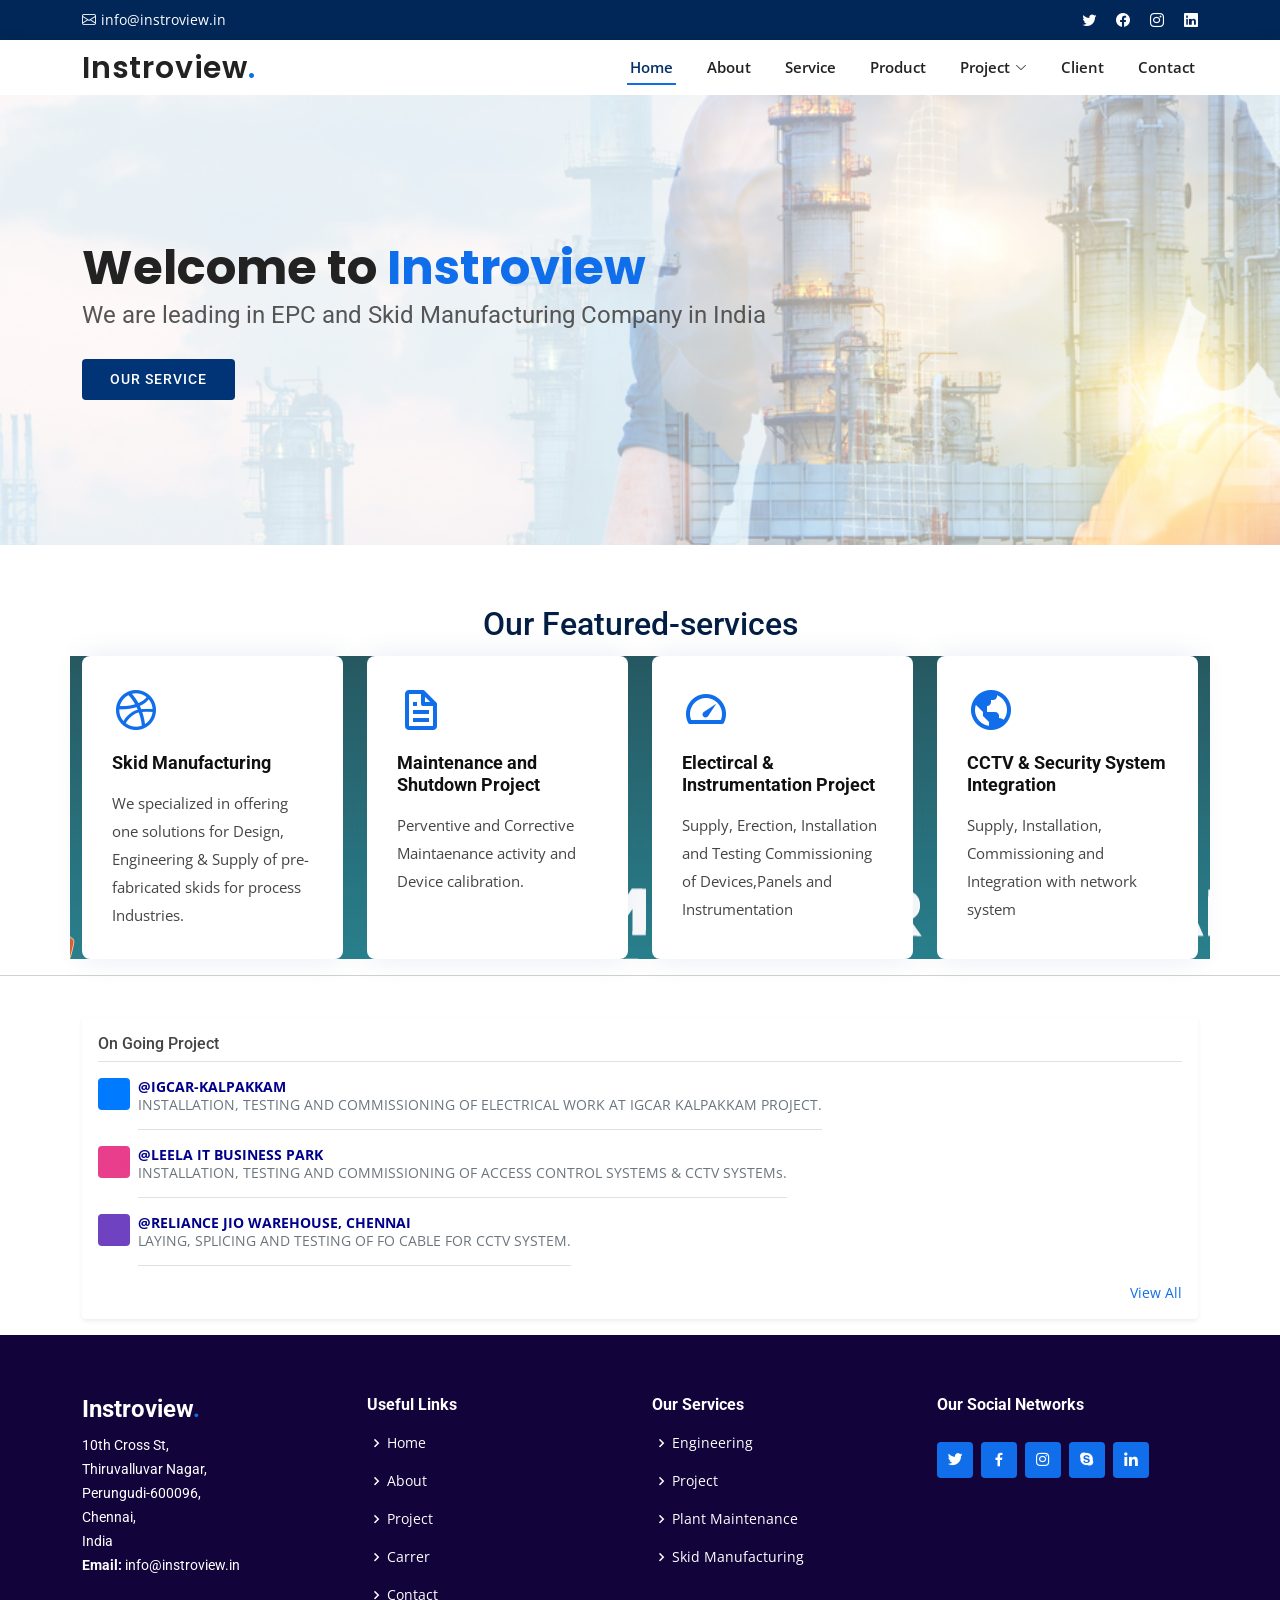
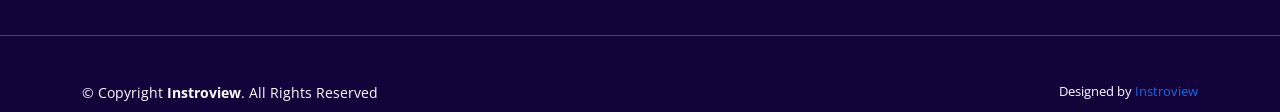
==== commit 2c3a9edc: "update" ====
--- a/index.html
+++ b/index.html
@@ -3,8 +3,6 @@
 <head>
   <meta charset="utf-8" />
   <meta name="viewport" content="width=device-width, initial-scale=1, shrink-to-fit=no">
-  <link rel="apple-touch-icon" sizes="76x76" href="./img/favicon.png">
-  <link rel="icon" type="image/png" href="./img/favicon.png">
   <title>INSTROVIEW PRIVATE LIMITED</title>
   <meta property='og:title' content="INSTROVIEW PRIVATE LIMITED" />
   <meta property="og:description" content="Turnkey Project of Electrical, Instrumentation, CCTV, Fire Alarm System" />
@@ -18,16 +16,25 @@
   <meta property="og:url" content="https://instroview.in/" />
   <meta property="og:type" content="website">
   <meta name="pagename" content="Home">
-   <!--     Fonts and icons     -->
-  <link href="https://fonts.googleapis.com/css?family=Poppins:200,300,400,600,700,800" rel="stylesheet" />
-  <link href="https://use.fontawesome.com/releases/v5.0.6/css/all.css" rel="stylesheet">
-  <!-- CSS Files -->
-  <link href="./assets/css/blk-design-system.css?v=1.0.0" rel="stylesheet" />
-  <link href="./assets/css/site.css" rel="stylesheet" />
+  <meta content="" name="keywords">
+  <!-- Favicons -->
+  <link href="assets/img/favicon.png" rel="icon">
+  <link href="assets/img/apple-touch-icon.png" rel="apple-touch-icon">
+  <!-- Google Fonts -->
+  <link href="https://fonts.googleapis.com/css?family=Open+Sans:300,300i,400,400i,600,600i,700,700i|Roboto:300,300i,400,400i,500,500i,600,600i,700,700i|Poppins:300,300i,400,400i,500,500i,600,600i,700,700i" rel="stylesheet">
+  <!-- Vendor CSS Files -->
+  <link href="assets/vendor/aos/aos.css" rel="stylesheet">
+  <link href="assets/vendor/bootstrap/css/bootstrap.min.css" rel="stylesheet">
+  <link href="assets/vendor/bootstrap-icons/bootstrap-icons.css" rel="stylesheet">
+  <link href="assets/vendor/boxicons/css/boxicons.min.css" rel="stylesheet">
+  <link href="assets/vendor/glightbox/css/glightbox.min.css" rel="stylesheet">
+  <link href="assets/vendor/swiper/swiper-bundle.min.css" rel="stylesheet">
+  <!-- Template Main CSS File -->
+  <link href="assets/css/style.css" rel="stylesheet">
+
+  <link rel=pingback href="https://instroview.in/ " />
   <link rel="canonical" href="https://instroview.in/" />
-  <link rel="alternate" media="only screen and (max-width: 640px)" href="https://instroview.in/">
-  <link rel=pingback href="https://instroview.in/ " />
-  <link href="img/favicon.png" rel="icon">
+
   <link rel="stylesheet" href="https://cdnjs.cloudflare.com/ajax/libs/font-awesome/4.7.0/css/font-awesome.min.css">
   <script src="https://www.googleoptimize.com/optimize.js?id=GTM-5H64NN8"></script>
     <!-- Google Tag Manager -->
@@ -50,12 +57,6 @@
 
       gtag('config', 'UA-161663885-1');
   </script>
-  <!-- Anti-flicker snippet (recommended)  -->
-  <style>
-      .async-hide {
-          opacity: 0 !important
-      }
-  </style>
   <script>
   (function (a, s, y, n, c, h, i, d, e) {
       s.className += ' ' + y; h.start = 1 * new Date;
@@ -65,236 +66,249 @@
           { 'GTM-5H64NN8': true });
   </script>
 </head>
-<body class="index-page">
+<body>
   <!-- Google Tag Manager (noscript) -->
   <noscript>
       <iframe src="https://www.googletagmanager.com/ns.html?id=GTM-KZNGDQF"
               height="0" width="0" style="display:none;visibility:hidden"></iframe>
   </noscript>
   <!-- End Google Tag Manager (noscript) -->
-  <!-- Navbar -->
-  <nav class="navbar navbar-expand-lg navbar-transparent fixed-top" color-on-scroll="100">
-        <div class="container">
-            <div class="navbar-translate">
-                <a class="navbar-brand" href="https://instroview.in/" rel="tooltip" title="Engineering and Service Provider" data-placement="bottom" target="_blank">
-                    <span>INSTROVIEW</span>
-                </a>
-                <button class="navbar-toggler navbar-toggler" type="button" data-toggle="collapse" data-target="#navigation" aria-controls="navigation-index" aria-expanded="false" aria-label="Toggle navigation">
-                    <span class="navbar-toggler-bar bar1"></span>
-                    <span class="navbar-toggler-bar bar2"></span>
-                    <span class="navbar-toggler-bar bar3"></span>
-                </button>
-            </div>
-            <div class="collapse navbar-collapse justify-content-end" id="navigation">
-                <ul class="navbar-nav">
-                    <li class="nav-item">
-                        <a class="nav-link" href="https://instroview.in/">
-                            <i class="fa fa-cogs d-lg-none d-xl-none"></i> Home
-                        </a>
-                        <a class="nav-link" href="https://instroview.in/about">
-                          <i class="fa fa-cogs d-lg-none d-xl-none "></i> About Us
-                        </a>
-                        <a class="nav-link" href="https://instroview.in/service">
-                          <i class="fa fa-cogs d-lg-none d-xl-none"></i> Service
-                        </a>
-                        <a class="nav-link" href="https://instroview.in/project">
-                          <i class="fa fa-cogs d-lg-none d-xl-none"></i> Project
-                        </a>
-                        <a class="nav-link" href="https://instroview.in/career">
-                          <i class="fa fa-cogs d-lg-none d-xl-none"></i> Career
-                        </a>
-                        <a class="nav-link" href="https://instroview.in/contact">
-                          <i class="fa fa-cogs d-lg-none d-xl-none"></i> Contact Us
-                        </a>
-                    </li>
-                    <li class="nav-item">
-                        <a class="nav-link btn btn-default d-none d-lg-block" href="https://instroview.in/login/">
-                          <i class="tim-icons icon-cloud-download-93"></i> Employer Login
-                        </a>
-                    </li>
+  <!-- ======= Top Bar ======= -->
+  <section id="topbar" class="d-flex align-items-center">
+    <div class="container d-flex justify-content-center justify-content-md-between">
+      <div class="contact-info d-flex align-items-center">
+        <i class="bi bi-envelope d-flex align-items-center"><a href="mailto:info@instroview.in">info@instroview.in</a></i>
+        <!--<i class="bi bi-phone d-flex align-items-center ms-4"><span>+91 8870162639</span></i>-->
+      </div>
+      <div class="social-links d-none d-md-flex align-items-center">
+        <a href="#" class="twitter"><i class="bi bi-twitter"></i></a>
+        <a href="#" class="facebook"><i class="bi bi-facebook"></i></a>
+        <a href="#" class="instagram"><i class="bi bi-instagram"></i></a>
+        <a href="#" class="linkedin"><i class="bi bi-linkedin"></i></i></a>
+      </div>
+    </div>
+  </section>
+  <!-- ======= Header ======= -->
+  <header id="header" class="d-flex align-items-center">
+    <div class="container d-flex align-items-center justify-content-between">
+      <h1 class="logo"><a href="index.html">Instroview<span>.</span></a></h1>
+      <!-- Uncomment below if you prefer to use an image logo -->
+      <!-- <a href="index.html" class="logo"><img src="assets/img/logo.png" alt=""></a>-->
+      <nav id="navbar" class="navbar">
+        <ul>
+          <li><a class="nav-link scrollto active" href="index.html">Home</a></li>
+          <li><a class="nav-link scrollto" href="about.html">About</a></li>
+          <li><a class="nav-link scrollto" href="service.html">Service</a></li>
+          <li><a class="nav-link scrollto" href="product.html">Product</a></li>
+          <li class="dropdown"><a href="#"><span>Project</span> <i class="bi bi-chevron-down"></i></a>
+            <ul>
+              <li><a href="#">Ongoing Project</a></li>
+              <li><a href="#">Completed Project</a></li>
+              <!--<li><a href="#">Drop Down 3</a></li>
+              <li><a href="#">Drop Down 4</a></li>
+              <li class="dropdown"><a href="#"><span>Deep Drop Down</span> <i class="bi bi-chevron-right"></i></a>
+                <ul>
+                  <li><a href="#">Deep Drop Down 1</a></li>
+                  <li><a href="#">Deep Drop Down 2</a></li>
+                  <li><a href="#">Deep Drop Down 3</a></li>
+                  <li><a href="#">Deep Drop Down 4</a></li>
+                  <li><a href="#">Deep Drop Down 5</a></li>
                 </ul>
-            </div>
-        </div>
-  </nav>
-  <!-- End Navbar -->
-  <!-- Section 1 -->
-  <header>
-    <div class="owl-carousel owl-theme">
-        <div class="item">
-            <img src="img\header.jpg" alt="header">
-            <div class="cover">
-                <div class="container">
-                    <div class="header-content">
-                        <div class="line"></div>
-                        <h2>Leading Engineering Company in India</h2>
-                        <h1>Start-ups and  solutions</h1>
-                        <h4>We help Engineering, Project, start-ups and Maintenance shape the ideas into products</h4>
-                    </div>
-                </div>
-             </div>
-        </div>                    
-    </div>
-    <br>
-  </header>
-  <!-- Section 2 -->
-  <div class="container">
-    <h2>OUR SERVICE</h2>
-    <div class="  card-group">
-      <div class="card">
-        <img  class="card-img-top" src="img\index\trunkey-project.jpg" height="200" alt="Card image cap">
-        <div class="card-body">
-          <h4 class="card-title">Turnkey Project</h4>
-          <p class="card-text">Supply, Erection and Commissioning Activity <a href=""> and more</a></p>
-        </div>
-      </div>
-      <div class="card">
-        <img  class="card-img-top" src="img\index\security1.jpg" height="200" alt="Card image cap">
-        <div class="card-body">
-          <h4 class="card-title">Security Surveillance</h4>
-          <p class="card-text">We provide surveillance camera system and security solutions<a href=""> and more</a></p>
-        </div>
-      </div>
-      <div class="card">
-        <img class="card-img-top" src="img\index\plant.jpg" height="200" alt="Card image cap">
-        <div class="card-body">
-          <h4 class="card-title">Plant Maintenance</h4>
-          <p class="card-text">Preventive and Corrective Maintenance Service Provider<a href=""> and more</a></p>
-        </div>
-      </div>
-    </div>
-  </div>
-  <!-- Section 3 -->
-  <section class="container package">
-    <div class="title"></div><h2>OUR PACKAGE</h2></div>
-    <div class="row">
-      <div class="col-xs-12 col-sm-6 col-md-3">
-        <a href="">
-          <div>
-            <figure><img src="img/index/meter.jpg" alt="meter"></figure>
-          </div>
-          <div class="subtile">Flow Metering</div>
-        </a>
-      </div>
-      <div class="col-xs-12 col-sm-6 col-md-3">
-        <a href="">
-          <div>
-            <figure><img src="img/index/chemical.jpg" alt="meter"></figure>
-          </div>
-          <div class="subtile">Chemical Dosing</div>
-        </a>
-      </div>
-      <div class="col-xs-12 col-sm-6 col-md-3">
-        <a href="">
-          <div>
-            <figure><img src="img/index/fuel.jpg" alt="meter"></figure>
-          </div>
-          <div class="subtile">Fuel Gas Conditioning</div>
-        </a>
-      </div>
-      <div class="col-xs-12 col-sm-6 col-md-3">
-        <a href="">
-          <div>
-            <figure><img src="img/index/tower.jpg" alt="meter"></figure>
-          </div>
-          <div class="subtile">Cooling Tower</div>
-        </a>
-      </div>
-    </div>
-  </section>
-  <!-- Footer -->
-  <footer class="footer">
-    <div class="page-footer font-small mdb-color pt-4">
-        <div class="container text-center text-md-left">
-          <div class="row text-center text-md-left mt-3 pb-3">
-            <div class="col-md-3 col-lg-3 col-xl-3 mx-auto mt-3">
-              <h1 class="text-uppercase mb-4 font-weight-bold">Instroview</h1>
-              <p style="text-align: justify;">We are proud of our history as a company and appreciate our valued customers who have made our passage from individual to professional services team of qualified personnel we are having today.</p>
-            </div>
-            <hr class="w-100 clearfix d-md-none">
-            <div class="col-md-2 col-lg-2 col-xl-2 mx-auto mt-3">
-              <h6 class="text-uppercase mb-4 font-weight-bold">Menu</h6>
-              <p><a href="#!">About Us</a></p>
-              <p><a href="#!">Service</a></p>
-              <p><a href="#!">Project</a></p>
-              <p><a href="#!">Career</a></p>
-            </div>
-            <hr class="w-100 clearfix d-md-none">
-            <div class="col-md-3 col-lg-2 col-xl-2 mx-auto mt-3">
-              <h6 class="text-uppercase mb-4 font-weight-bold">Useful links</h6>
-              <p><a href="#!">Your Account</a></p>
-              <p><a href="#!">Become an Supplier</a></p>
-              <p><a href="#!">Help</a></p>
-            </div>
-            <hr class="w-100 clearfix d-md-none">
-            <div class="col-md-4 col-lg-3 col-xl-3 mx-auto mt-3">
-                  <h6 class="text-uppercase mb-4 font-weight-bold">Contact</h6>
-                  <p><i class="fa fa-home mr-3"></i>10th Cross St, Perungudi, Chennai-600096. </p>
-                  <p><i class="fa fa-envelope mr-3"></i> info@instroview.in</p>
-                  <p><i class="fa fa-envelope mr-3"></i> instroview@instroview.in</p>
-                  <!--<p><i class="fa fa-phone mr-3"></i> + 01 234 567 88</p>
-                  <p><i class="fa fa-print mr-3"></i> + 01 234 567 89</p>-->
-            </div>
-          </div>
-          <hr>
-          <div class="row container">
-            <div class="d-flex align-items-center">
-            <div class="col-md-7 col-lg-8">
-              <p class="text-center text-md-left">© 2020 Copyright:
-                <a href="https://instroview.in/">
-                  <strong>INSTROVIEW PRIVATE LIMITED</strong>
-                </a>
-              </p>
-            </div>
-            <div class="container row align-items-end">
-                <div class="row">
-                    <div class="btn-wrapper profile">
-                      <a target="_blank" href="" class="btn btn-icon btn-neutral btn-round btn-simple" data-toggle="tooltip" data-original-title="Follow us">
-                        <i class="fab fa-twitter"></i>
-                      </a>
-                      <a target="_blank" href="" class="btn btn-icon btn-neutral btn-round btn-simple" data-toggle="tooltip" data-original-title="Like us">
-                        <i class="fab fa-facebook-square"></i>
-                      </a>
-                      <a target="_blank" href="" class="btn btn-icon btn-neutral  btn-round btn-simple" data-toggle="tooltip" data-original-title="Follow us">
-                        <i class="fab fa-dribbble"></i>
-                      </a>
-                  </div>
-                </div>
-            </div>
-          </div>
-          </div>
-        </div>
-      </div>
-  </footer>
-  <!--   Core JS Files   -->
-  <script src="./assets/js/core/jquery.min.js" type="text/javascript"></script>
-  <script src="./assets/js/header.js" type="text/javascript"></script>
-  <script src="./assets/js/core/popper.min.js" type="text/javascript"></script>
-  <script src="./assets/js/core/bootstrap.min.js" type="text/javascript"></script>
-  <script src="./assets/js/plugins/perfect-scrollbar.jquery.min.js"></script>
-  <!--  Plugin for Switches, full documentation here: http://www.jque.re/plugins/version3/bootstrap.switch/ -->
-  <script src="./assets/js/plugins/bootstrap-switch.js"></script>
-  <!--  Plugin for the Sliders, full documentation here: http://refreshless.com/nouislider/ -->
-  <script src="./assets/js/plugins/nouislider.min.js" type="text/javascript"></script>
-  <!-- Chart JS -->
-  <script src="./assets/js/plugins/chartjs.min.js"></script>
-  <script src="./assets/js/plugins/moment.min.js"></script>
-  <script src="./assets/js/plugins/bootstrap-datetimepicker.js" type="text/javascript"></script>
-  <script src="./assets/js/blk-design-system.min.js?v=1.0.0" type="text/javascript"></script>
-  <script>
-    $(document).ready(function() {
-      blackKit.initDatePicker();
-      blackKit.initSliders();
-    });
-
-    function scrollToDownload() {
-
-      if ($('.section-download').length != 0) {
-        $("html, body").animate({
-          scrollTop: $('.section-download').offset().top
-        }, 1000);
-      }
-    }
-  </script>
+              </li>-->
+            </ul>
+          </li>
+          <li><a class="nav-link scrollto" href="#">Client</a></li>
+          <li><a class="nav-link scrollto" href="contact.html">Contact</a></li>
+        </ul>
+        <i class="bi bi-list mobile-nav-toggle"></i>
+      </nav><!-- .navbar -->
+    </div>
+  </header><!-- End Header -->
+  <!-- ======= Hero Section ======= -->
+  <section id="hero" class="d-flex align-items-center">
+    <div class="container">
+    </style>
+      <h1>Welcome to <span>Instroview</span></h1>
+      <h2>We are leading in EPC and Skid Manufacturing Company in India</h2>
+      <div class="d-flex">
+        <a href="project.html" class="btn-get-started scrollto">Our Service</a>
+        <!--<a href="https://www.youtube.com/watch?v=jDDaplaOz7Q" class="glightbox btn-watch-video"><i class="bi bi-play-circle"></i><span>Watch Video</span></a>-->
+      </div>
+    </div>
+  </section><!-- End Hero -->
+  <main id="main">
+    <!-- ======= Featured Services Section ======= -->
+    <section id="featured-services" class="featured-services">
+      <h2>Our Featured-services</h2>
+      <div class="container" style="background-image: url(assets/img/88770_1920x1080c.jpg)">
+        <div class="row">
+          <div class="col-md-6 col-lg-3 d-flex align-items-stretch mb-5 mb-lg-0">
+            <div class="icon-box">
+              <div class="icon"><i class="bx bxl-dribbble"></i></div>
+              <h4 class="title"><a href="">Skid Manufacturing</a></h4>
+              <p class="description">We specialized in offering one solutions for Design, Engineering & Supply of pre-fabricated skids for process Industries.</p>
+            </div>
+          </div>
+          <div class="col-md-6 col-lg-3 d-flex align-items-stretch mb-5 mb-lg-0">
+            <div class="icon-box">
+              <div class="icon"><i class="bx bx-file"></i></div>
+              <h4 class="title"><a href="">Maintenance and Shutdown Project</a></h4>
+              <p class="description">Perventive and Corrective Maintaenance activity and Device calibration. </p>
+            </div>
+          </div>
+          <div class="col-md-6 col-lg-3 d-flex align-items-stretch mb-5 mb-lg-0">
+            <div class="icon-box">
+              <div class="icon"><i class="bx bx-tachometer"></i></div>
+              <h4 class="title"><a href="">Electircal & Instrumentation Project</a></h4>
+              <p class="description">Supply, Erection, Installation and Testing Commissioning of Devices,Panels and Instrumentation</p>
+            </div>
+          </div>
+          <div class="col-md-6 col-lg-3 d-flex align-items-stretch mb-5 mb-lg-0">
+            <div class="icon-box">
+              <div class="icon"><i class="bx bx-world"></i></div>
+              <h4 class="title"><a href="">CCTV & Security System Integration</a></h4>
+              <p class="description">Supply, Installation, Commissioning and Integration with network system</p>
+            </div>
+          </div>
+        </div>
+      </div>
+      <hr>
+    </section><!-- End Featured Services Section -->
+    <div class="container" style="margin-top: -50px;">
+      <div class="my-3 p-3 bg-body rounded shadow-sm">
+        <h6 class="border-bottom pb-2 mb-0">On Going Project</h6>
+        <div class="d-flex text-muted pt-3">
+          <svg class="bd-placeholder-img flex-shrink-0 me-2 rounded" width="32" height="32" xmlns="http://www.w3.org/2000/svg" role="img" aria-label="Placeholder: 32x32" preserveAspectRatio="xMidYMid slice" focusable="false"><title>Placeholder</title><rect width="100%" height="100%" fill="#007bff"/><text x="50%" y="50%" fill="#007bff" dy=".3em">32x32</text></svg>
+          <p class="pb-3 mb-0 small lh-sm border-bottom">
+            <strong class="d-block text-gray-dark"><a href="#" style="color: darkblue;">@IGCAR-KALPAKKAM</a></strong>
+            INSTALLATION, TESTING AND COMMISSIONING OF ELECTRICAL WORK AT IGCAR KALPAKKAM PROJECT.
+          </p>
+        </div>
+        <div class="d-flex text-muted pt-3">
+          <svg class="bd-placeholder-img flex-shrink-0 me-2 rounded" width="32" height="32" xmlns="http://www.w3.org/2000/svg" role="img" aria-label="Placeholder: 32x32" preserveAspectRatio="xMidYMid slice" focusable="false"><title>Placeholder</title><rect width="100%" height="100%" fill="#e83e8c"/><text x="50%" y="50%" fill="#e83e8c" dy=".3em">32x32</text></svg>
+          <p class="pb-3 mb-0 small lh-sm border-bottom">
+            <strong class="d-block text-gray-dark"><a href="#" style="color: darkblue;">@LEELA IT BUSINESS PARK</a></strong>
+            INSTALLATION, TESTING AND COMMISSIONING OF ACCESS CONTROL SYSTEMS & CCTV SYSTEMs.
+          </p>
+        </div>
+        <div class="d-flex text-muted pt-3">
+          <svg class="bd-placeholder-img flex-shrink-0 me-2 rounded" width="32" height="32" xmlns="http://www.w3.org/2000/svg" role="img" aria-label="Placeholder: 32x32" preserveAspectRatio="xMidYMid slice" focusable="false"><title>Placeholder</title><rect width="100%" height="100%" fill="#6f42c1"/><text x="50%" y="50%" fill="#6f42c1" dy=".3em">32x32</text></svg>
+          <p class="pb-3 mb-0 small lh-sm border-bottom">
+            <strong class="d-block text-gray-dark"><a href="#" style="color: darkblue;">@RELIANCE JIO WAREHOUSE, CHENNAI</a></strong>
+            LAYING, SPLICING AND TESTING OF FO CABLE FOR CCTV SYSTEM.
+          </p>
+        </div>
+        <small class="d-block text-end mt-3">
+          <a href="#">View All</a>
+        </small>
+      </div>
+    </div>
+    <!--<section id="testmonials">
+      <div class="container">
+      <div class="col-lg-12">
+      <div class="text-center-important">
+      <h1 ><span class="color-green">Our</span><span class="color-blue"> Clients</span></h1>
+      <span class="head_bg left_inherit_important "></span>
+      </div>
+      <div class="row">
+      <div id="owl-demo2" class="owl-carousel">
+      <div class="our_client">
+      <div class="themebg">
+      <div class="img_bg_new">
+      <div><img src="assets/images/clients/1.jpg"></div>
+      </div>
+      </div>
+      </div>
+      <div class="our_client">
+      <div class="themebg">
+      <div class="img_bg_new">
+      <div><img src="assets/images/clients/2.jpg"></div>
+      </div>
+      </div>
+      </div>
+      </div>
+      </div>
+      </div>
+      </div>
+    </section><!-- testmonials -->
+    <div class="clearfix"></div>
+  </main><!-- End #main -->
+  <!-- ======= Footer ======= -->
+  <footer id="footer">
+    <div class="footer-top">
+      <div class="container">
+        <div class="row">
+          <div class="col-lg-3 col-md-6 footer-contact">
+            <h3>Instroview<span>.</span></h3>
+            <p>
+                10th Cross St,<br>
+                Thiruvalluvar Nagar,<br>
+                Perungudi-600096,<br>
+                Chennai,<br>
+                India<br>
+              <!--<strong>Phone:</strong> +1 5589 55488 55<br>-->
+              <strong>Email:</strong> info@instroview.in<br>
+            </p>
+          </div>
+          <div class="col-lg-3 col-md-6 footer-links">
+            <h4>Useful Links</h4>
+            <ul>
+              <li><i class="bx bx-chevron-right"></i> <a href="#">Home</a></li>
+              <li><i class="bx bx-chevron-right"></i> <a href="#">About</a></li>
+              <li><i class="bx bx-chevron-right"></i> <a href="#">Project</a></li>
+              <li><i class="bx bx-chevron-right"></i> <a href="#">Carrer</a></li>
+              <li><i class="bx bx-chevron-right"></i> <a href="#">Contact</a></li>
+            </ul>
+          </div>
+          <div class="col-lg-3 col-md-6 footer-links">
+            <h4>Our Services</h4>
+            <ul>
+              <li><i class="bx bx-chevron-right"></i> <a href="#">Engineering</a></li>
+              <li><i class="bx bx-chevron-right"></i> <a href="#">Project</a></li>
+              <li><i class="bx bx-chevron-right"></i> <a href="#">Plant Maintenance</a></li>
+              <li><i class="bx bx-chevron-right"></i> <a href="#">Skid Manufacturing</a></li>
+            </ul>
+          </div>
+          <div class="col-lg-3 col-md-6 footer-links">
+            <h4>Our Social Networks</h4>
+            <!--<p>Cras fermentum odio eu feugiat lide par naso tierra videa magna derita valies</p>-->
+            <div class="social-links mt-3">
+              <a href="#" class="twitter"><i class="bx bxl-twitter"></i></a>
+              <a href="#" class="facebook"><i class="bx bxl-facebook"></i></a>
+              <a href="#" class="instagram"><i class="bx bxl-instagram"></i></a>
+              <a href="#" class="google-plus"><i class="bx bxl-skype"></i></a>
+              <a href="#" class="linkedin"><i class="bx bxl-linkedin"></i></a>
+            </div>
+          </div>
+        </div>
+      </div>
+      <hr>
+    </div>
+    <div class="container">
+      <div class="copyright">
+        &copy; Copyright <strong><span>Instroview</span></strong>. All Rights Reserved
+      </div>
+      <div class="credits">
+        <!-- All the links in the footer should remain intact. -->
+        <!-- You can delete the links only if you purchased the pro version. -->
+        <!-- Licensing information: https://bootstrapmade.com/license/ -->
+        <!-- Purchase the pro version with working PHP/AJAX contact form: https://bootstrapmade.com/bizland-bootstrap-business-template/ -->
+        Designed by <a href="https://instroview.in/">Instroview</a>
+      </div>
+    </div>
+  </footer><!-- End Footer -->
+  <div id="preloader"></div>
+  <a href="#" class="back-to-top d-flex align-items-center justify-content-center"><i class="bi bi-arrow-up-short"></i></a>
+  <!-- Vendor JS Files -->
+  <script src="assets/vendor/aos/aos.js"></script>
+  <script src="assets/vendor/bootstrap/js/bootstrap.bundle.min.js"></script>
+  <script src="assets/vendor/glightbox/js/glightbox.min.js"></script>
+  <script src="assets/vendor/isotope-layout/isotope.pkgd.min.js"></script>
+  <script src="assets/vendor/php-email-form/validate.js"></script>
+  <script src="assets/vendor/purecounter/purecounter.js"></script>
+  <script src="assets/vendor/swiper/swiper-bundle.min.js"></script>
+  <script src="assets/vendor/waypoints/noframework.waypoints.js"></script>
+  <!-- Template Main JS File -->
+  <script src="assets/js/main.js"></script>
 </body>
-
-</html>
+</html>
--- a/assets/css/style.css
+++ b/assets/css/style.css
@@ -0,0 +1,1780 @@
+
+/*--------------------------------------------------------------
+# General
+--------------------------------------------------------------*/
+body {
+  font-family: "Open Sans", sans-serif;
+  color: #444444;
+}
+
+a {
+  color: #106eea;
+  text-decoration: none;
+}
+
+a:hover {
+  color: #3b8af2;
+  text-decoration: none;
+}
+
+h1, h2, h3, h4, h5, h6 {
+  font-family: "Roboto", sans-serif;
+}
+
+/*--------------------------------------------------------------
+# Preloader
+--------------------------------------------------------------*/
+#preloader {
+  position: fixed;
+  top: 0;
+  left: 0;
+  right: 0;
+  bottom: 0;
+  z-index: 9999;
+  overflow: hidden;
+  background: #fff;
+}
+
+#preloader:before {
+  content: "";
+  position: fixed;
+  top: calc(50% - 30px);
+  left: calc(50% - 30px);
+  border: 6px solid #043a80;
+  border-top-color: #f5f6f8;
+  border-radius: 50%;
+  width: 60px;
+  height: 60px;
+  -webkit-animation: animate-preloader 1s linear infinite;
+  animation: animate-preloader 1s linear infinite;
+}
+
+@-webkit-keyframes animate-preloader {
+  0% {
+    transform: rotate(0deg);
+  }
+  100% {
+    transform: rotate(360deg);
+  }
+}
+
+@keyframes animate-preloader {
+  0% {
+    transform: rotate(0deg);
+  }
+  100% {
+    transform: rotate(360deg);
+  }
+}
+
+/*--------------------------------------------------------------
+# Back to top button
+--------------------------------------------------------------*/
+.back-to-top {
+  position: fixed;
+  visibility: hidden;
+  opacity: 0;
+  right: 15px;
+  bottom: 15px;
+  z-index: 996;
+  background: #106eea;
+  width: 40px;
+  height: 40px;
+  border-radius: 4px;
+  transition: all 0.4s;
+}
+
+.back-to-top i {
+  font-size: 28px;
+  color: #fff;
+  line-height: 0;
+}
+
+.back-to-top:hover {
+  background: #3284f1;
+  color: #fff;
+}
+
+.back-to-top.active {
+  visibility: visible;
+  opacity: 1;
+}
+
+/*--------------------------------------------------------------
+# Disable aos animation delay on mobile devices
+--------------------------------------------------------------*/
+@media screen and (max-width: 768px) {
+  [data-aos-delay] {
+    transition-delay: 0 !important;
+  }
+}
+
+/*--------------------------------------------------------------
+# Top Bar
+--------------------------------------------------------------*/
+#topbar {
+  background: #012758;
+  height: 40px;
+  font-size: 14px;
+  transition: all 0.5s;
+  color:white;
+  padding: 0;
+}
+
+#topbar .contact-info i {
+  font-style: normal;
+  color: #fff;
+}
+
+#topbar .contact-info i a, #topbar .contact-info i span {
+  padding-left: 5px;
+  color: #fff;
+}
+
+#topbar .contact-info i a {
+  line-height: 0;
+  transition: 0.3s;
+  transition: 0.3s;
+}
+
+#topbar .contact-info i a:hover {
+  color: #fff;
+  text-decoration: underline;
+}
+
+#topbar .social-links a {
+  color: rgba(255, 255, 255, 1);
+  line-height: 0;
+  transition: 0.3s;
+  margin-left: 20px;
+}
+
+#topbar .social-links a:hover {
+  color: rgb(226, 223, 223);
+}
+
+/*--------------------------------------------------------------
+# Header
+--------------------------------------------------------------*/
+#header {
+  background: #fff;
+  transition: all 0.5s;
+  z-index: 997;
+  height: 55px;
+  box-shadow: 0px 2px 15px rgba(0, 0, 0, 0.1);
+}
+
+#header.fixed-top {
+  height: 70px;
+}
+
+#header .logo {
+  font-size: 30px;
+  margin: 0;
+  padding: 0;
+  line-height: 1;
+  font-weight: 600;
+  letter-spacing: 0.8px;
+  font-family: "Poppins", sans-serif;
+}
+
+#header .logo a {
+  color: #222222;
+}
+
+#header .logo a span {
+  color: #106eea;
+}
+
+#header .logo img {
+  max-height: 40px;
+}
+
+.scrolled-offset {
+  margin-top: 70px;
+}
+
+/*--------------------------------------------------------------
+# Navigation Menu
+--------------------------------------------------------------*/
+/**
+* Desktop Navigation 
+*/
+.navbar {
+  padding: 0;
+}
+
+.navbar ul {
+  margin: 0;
+  padding: 0;
+  display: flex;
+  list-style: none;
+  align-items: center;
+}
+
+.navbar li {
+  position: relative;
+}
+
+.navbar > ul > li {
+  white-space: nowrap;
+  padding: 10px 0 10px 28px;
+}
+
+.navbar a {
+  display: flex;
+  align-items: center;
+  justify-content: space-between;
+  padding: 0 3px;
+  font-size: 15px;
+  font-weight: 600;
+  color: #222222;
+  white-space: nowrap;
+  transition: 0.3s;
+  position: relative;
+}
+
+.navbar a i {
+  font-size: 12px;
+  line-height: 0;
+  margin-left: 5px;
+}
+
+.navbar > ul > li > a:before {
+  content: "";
+  position: absolute;
+  width: 100%;
+  height: 2px;
+  bottom: -6px;
+  left: 0;
+  background-color: #106eea;
+  visibility: hidden;
+  width: 0px;
+  transition: all 0.3s ease-in-out 0s;
+}
+
+.navbar a:hover:before, .navbar li:hover > a:before, .navbar .active:before {
+  visibility: visible;
+  width: 100%;
+}
+
+.navbar a:hover, .navbar .active, .navbar li:hover > a {
+  color: #053069;
+}
+
+.navbar .dropdown ul {
+  display: block;
+  position: absolute;
+  left: 28px;
+  top: calc(100% + 30px);
+  margin: 0;
+  padding: 10px 0;
+  z-index: 99;
+  opacity: 0;
+  visibility: hidden;
+  background: #fff;
+  box-shadow: 0px 0px 30px rgba(127, 137, 161, 0.25);
+  transition: 0.3s;
+}
+
+.navbar .dropdown ul li {
+  min-width: 200px;
+}
+
+.navbar .dropdown ul a {
+  padding: 10px 20px;
+  font-weight: 400;
+}
+
+.navbar .dropdown ul a i {
+  font-size: 12px;
+}
+
+.navbar .dropdown ul a:hover, .navbar .dropdown ul .active:hover, .navbar .dropdown ul li:hover > a {
+  color: #021e44;
+}
+
+.navbar .dropdown:hover > ul {
+  opacity: 1;
+  top: 100%;
+  visibility: visible;
+}
+
+.navbar .dropdown .dropdown ul {
+  top: 0;
+  left: calc(100% - 30px);
+  visibility: hidden;
+}
+
+.navbar .dropdown .dropdown:hover > ul {
+  opacity: 1;
+  top: 0;
+  left: 100%;
+  visibility: visible;
+}
+
+@media (max-width: 1366px) {
+  .navbar .dropdown .dropdown ul {
+    left: -90%;
+  }
+  .navbar .dropdown .dropdown:hover > ul {
+    left: -100%;
+  }
+}
+
+/**
+* Mobile Navigation 
+*/
+.mobile-nav-toggle {
+  color: #222222;
+  font-size: 28px;
+  cursor: pointer;
+  display: none;
+  line-height: 0;
+  transition: 0.5s;
+}
+
+.mobile-nav-toggle.bi-x {
+  color: #fff;
+}
+
+@media (max-width: 991px) {
+  .mobile-nav-toggle {
+    display: block;
+  }
+  .navbar ul {
+    display: none;
+  }
+}
+
+.navbar-mobile {
+  position: fixed;
+  overflow: hidden;
+  top: 0;
+  right: 0;
+  left: 0;
+  bottom: 0;
+  background: rgba(9, 9, 9, 0.9);
+  transition: 0.3s;
+  z-index: 999;
+}
+
+.navbar-mobile .mobile-nav-toggle {
+  position: absolute;
+  top: 15px;
+  right: 15px;
+}
+
+.navbar-mobile ul {
+  display: block;
+  position: absolute;
+  top: 55px;
+  right: 15px;
+  bottom: 15px;
+  left: 15px;
+  padding: 10px 0;
+  background-color: #fff;
+  overflow-y: auto;
+  transition: 0.3s;
+}
+
+.navbar-mobile a {
+  padding: 10px 20px;
+  font-size: 15px;
+  color: #222222;
+}
+
+.navbar-mobile > ul > li {
+  padding: 0;
+}
+
+.navbar-mobile a:hover:before, .navbar-mobile li:hover > a:before, .navbar-mobile .active:before {
+  visibility: hidden;
+}
+
+.navbar-mobile a:hover, .navbar-mobile .active, .navbar-mobile li:hover > a {
+  color: #106eea;
+}
+
+.navbar-mobile .getstarted {
+  margin: 15px;
+}
+
+.navbar-mobile .dropdown ul {
+  position: static;
+  display: none;
+  margin: 10px 20px;
+  padding: 10px 0;
+  z-index: 99;
+  opacity: 1;
+  visibility: visible;
+  background: #fff;
+  box-shadow: 0px 0px 30px rgba(127, 137, 161, 0.25);
+}
+
+.navbar-mobile .dropdown ul li {
+  min-width: 200px;
+}
+
+.navbar-mobile .dropdown ul a {
+  padding: 10px 20px;
+}
+
+.navbar-mobile .dropdown ul a i {
+  font-size: 12px;
+}
+
+.navbar-mobile .dropdown ul a:hover, .navbar-mobile .dropdown ul .active:hover, .navbar-mobile .dropdown ul li:hover > a {
+  color: #106eea;
+}
+
+.navbar-mobile .dropdown > .dropdown-active {
+  display: block;
+}
+
+/*--------------------------------------------------------------
+# Hero Section
+--------------------------------------------------------------*/
+#hero {
+  width: 100%;
+  height: 50vh;
+  background: url("../img/hero-bg.jpg") top left;
+  background-size: cover;
+  position: relative;
+}
+
+#hero:before {
+  content: "";
+  background: rgba(255, 255, 255, 0.6);
+  position: absolute;
+  bottom: 0;
+  top: 0;
+  left: 0;
+  right: 0;
+}
+
+#hero .container {
+  position: relative;
+}
+
+#hero h1 {
+  margin: 0;
+  font-size: 48px;
+  font-weight: 700;
+  line-height: 56px;
+  color: #222222;
+  font-family: "Poppins", sans-serif;
+}
+
+#hero h1 span {
+  color: #106eea;
+}
+
+#hero h2 {
+  color: #555555;
+  margin: 5px 0 30px 0;
+  font-size: 24px;
+  font-weight: 400;
+}
+
+#hero .btn-get-started {
+  font-family: "Roboto", sans-serif;
+  text-transform: uppercase;
+  font-weight: 500;
+  font-size: 14px;
+  letter-spacing: 1px;
+  display: inline-block;
+  padding: 10px 28px;
+  border-radius: 4px;
+  transition: 0.5s;
+  color: #fff;
+  background: #013477;
+}
+
+#hero .btn-get-started:hover {
+  background: #247cf0;
+}
+
+#hero .btn-watch-video {
+  font-size: 16px;
+  transition: 0.5s;
+  margin-left: 25px;
+  color: #222222;
+  font-weight: 600;
+  display: flex;
+  align-items: center;
+}
+
+#hero .btn-watch-video i {
+  color: #106eea;
+  font-size: 32px;
+  transition: 0.3s;
+  line-height: 0;
+  margin-right: 8px;
+}
+
+#hero .btn-watch-video:hover {
+  color: #106eea;
+}
+
+#hero .btn-watch-video:hover i {
+  color: #3b8af2;
+}
+
+@media (min-width: 1024px) {
+  #hero {
+    background-attachment: fixed;
+  }
+}
+
+@media (max-width: 768px) {
+  #hero {
+    height: 100vh;
+  }
+  #hero h1 {
+    font-size: 28px;
+    line-height: 36px;
+  }
+  #hero h2 {
+    font-size: 18px;
+    line-height: 24px;
+    margin-bottom: 30px;
+  }
+  #hero .btn-get-started, #hero .btn-watch-video {
+    font-size: 13px;
+  }
+}
+
+@media (max-height: 500px) {
+  #hero {
+    height: 120vh;
+  }
+}
+
+/*--------------------------------------------------------------
+# Sections General
+--------------------------------------------------------------*/
+section {
+  padding: 60px 0;
+  overflow: hidden;
+}
+
+.section-bg {
+  background-color: #f6f9fe;
+}
+
+.section-title {
+  text-align: center;
+  padding-bottom: 30px;
+}
+
+.section-title h2 {
+  font-size: 13px;
+  letter-spacing: 1px;
+  font-weight: 700;
+  padding: 8px 20px;
+  margin: 0;
+  background: #e7f1fd;
+  color: #106eea;
+  display: inline-block;
+  text-transform: uppercase;
+  border-radius: 50px;
+}
+
+.section-title h3 {
+  margin: 15px 0 0 0;
+  font-size: 32px;
+  font-weight: 700;
+}
+
+.section-title h3 span {
+  color: #106eea;
+}
+
+.section-title p {
+  margin: 15px auto 0 auto;
+  font-weight: 600;
+}
+
+@media (min-width: 1024px) {
+  .section-title p {
+    width: 50%;
+  }
+}
+
+/*--------------------------------------------------------------
+# Breadcrumbs
+--------------------------------------------------------------*/
+.breadcrumbs {
+  padding: 20px 0;
+  background-color: #f1f6fe;
+  min-height: 40px;
+}
+
+.breadcrumbs h2 {
+  font-size: 24px;
+  font-weight: 300;
+  margin: 0;
+}
+
+@media (max-width: 992px) {
+  .breadcrumbs h2 {
+    margin: 0 0 10px 0;
+  }
+}
+
+.breadcrumbs ol {
+  display: flex;
+  flex-wrap: wrap;
+  list-style: none;
+  padding: 0;
+  margin: 0;
+  font-size: 14px;
+}
+
+.breadcrumbs ol li + li {
+  padding-left: 10px;
+}
+
+.breadcrumbs ol li + li::before {
+  display: inline-block;
+  padding-right: 10px;
+  color: #6c757d;
+  content: "/";
+}
+
+@media (max-width: 768px) {
+  .breadcrumbs .d-flex {
+    display: block !important;
+  }
+  .breadcrumbs ol {
+    display: block;
+  }
+  .breadcrumbs ol li {
+    display: inline-block;
+  }
+}
+
+/*--------------------------------------------------------------
+# Featured Services
+--------------------------------------------------------------*/
+.featured-services .icon-box {
+  padding: 30px;
+  position: relative;
+  overflow: hidden;
+  background: #fff;
+  box-shadow: 0 0 29px 0 rgba(68, 88, 144, 0.12);
+  transition: all 0.3s ease-in-out;
+  border-radius: 8px;
+  z-index: 1;
+}
+
+.featured-services h2{
+  text-align: center;
+  color: #021e44;
+  padding-top: 0px;
+  padding-bottom: 5px;
+}
+
+.featured-services .icon-box::before {
+  content: '';
+  position: absolute;
+  background: #cbe0fb;
+  right: 0;
+  left: 0;
+  bottom: 0;
+  top: 100%;
+  transition: all 0.3s;
+  z-index: -1;
+}
+
+.featured-services .icon-box:hover::before {
+  background: #106eea;
+  top: 0;
+  border-radius: 0px;
+}
+
+.featured-services .icon {
+  margin-bottom: 15px;
+}
+
+.featured-services .icon i {
+  font-size: 48px;
+  line-height: 1;
+  color: #106eea;
+  transition: all 0.3s ease-in-out;
+}
+
+.featured-services .title {
+  font-weight: 700;
+  margin-bottom: 15px;
+  font-size: 18px;
+}
+
+.featured-services .title a {
+  color: #111;
+}
+
+.featured-services .description {
+  font-size: 15px;
+  line-height: 28px;
+  margin-bottom: 0;
+}
+
+.featured-services .icon-box:hover .title a, .featured-services .icon-box:hover .description {
+  color: #fff;
+}
+
+.featured-services .icon-box:hover .icon i {
+  color: #fff;
+}
+
+/*--------------------------------------------------------------
+# About
+--------------------------------------------------------------*/
+.about .content h3 {
+  font-weight: 600;
+  font-size: 26px;
+}
+
+.about .content ul {
+  list-style: none;
+  padding: 0;
+}
+
+.about .content ul li {
+  display: flex;
+  align-items: flex-start;
+  margin-bottom: 35px;
+}
+
+.about .content ul li:first-child {
+  margin-top: 35px;
+}
+
+.about .content ul i {
+  background: #fff;
+  box-shadow: 0px 6px 15px rgba(16, 110, 234, 0.12);
+  font-size: 24px;
+  padding: 20px;
+  margin-right: 15px;
+  color: #106eea;
+  border-radius: 50px;
+}
+
+.about .content ul h5 {
+  font-size: 18px;
+  color: #555555;
+}
+
+.about .content ul p {
+  font-size: 15px;
+}
+
+.about .content p:last-child {
+  margin-bottom: 0;
+}
+
+/*--------------------------------------------------------------
+# Skills
+--------------------------------------------------------------*/
+.skills .progress {
+  height: 60px;
+  display: block;
+  background: none;
+  border-radius: 0;
+}
+
+.skills .progress .skill {
+  padding: 0;
+  margin: 0 0 6px 0;
+  text-transform: uppercase;
+  display: block;
+  font-weight: 600;
+  font-family: "Poppins", sans-serif;
+  color: #222222;
+}
+
+.skills .progress .skill .val {
+  float: right;
+  font-style: normal;
+}
+
+.skills .progress-bar-wrap {
+  background: #e2eefd;
+  height: 10px;
+}
+
+.skills .progress-bar {
+  width: 1px;
+  height: 10px;
+  transition: .9s;
+  background-color: #106eea;
+}
+
+/*--------------------------------------------------------------
+# Counts
+--------------------------------------------------------------*/
+.counts {
+  padding: 70px 0 60px;
+}
+
+.counts .count-box {
+  padding: 30px 30px 25px 30px;
+  width: 100%;
+  position: relative;
+  text-align: center;
+  background: #f1f6fe;
+}
+
+.counts .count-box i {
+  position: absolute;
+  top: -28px;
+  left: 50%;
+  transform: translateX(-50%);
+  font-size: 24px;
+  background: #106eea;
+  color: #fff;
+  width: 56px;
+  height: 56px;
+  line-height: 0;
+  border-radius: 50px;
+  border: 5px solid #fff;
+  display: inline-flex;
+  align-items: center;
+  justify-content: center;
+}
+
+.counts .count-box span {
+  font-size: 36px;
+  display: block;
+  font-weight: 600;
+  color: #062b5b;
+}
+
+.counts .count-box p {
+  padding: 0;
+  margin: 0;
+  font-family: "Roboto", sans-serif;
+  font-size: 14px;
+}
+
+/*--------------------------------------------------------------
+# Clients
+--------------------------------------------------------------*/
+.clients {
+  padding: 15px 0;
+  text-align: center;
+}
+
+.clients img {
+  max-width: 45%;
+  transition: all 0.4s ease-in-out;
+  display: inline-block;
+  padding: 15px 0;
+}
+
+.clients img:hover {
+  transform: scale(1.15);
+}
+
+@media (max-width: 768px) {
+  .clients img {
+    max-width: 40%;
+  }
+}
+
+/*--------------------------------------------------------------
+# Services
+--------------------------------------------------------------*/
+.services .icon-box {
+  text-align: center;
+  border: 1px solid #e2eefd;
+  padding: 80px 20px;
+  transition: all ease-in-out 0.3s;
+  background: #fff;
+}
+
+.services .icon-box .icon {
+  margin: 0 auto;
+  width: 64px;
+  height: 64px;
+  background: #f1f6fe;
+  border-radius: 4px;
+  border: 1px solid #deebfd;
+  display: flex;
+  align-items: center;
+  justify-content: center;
+  margin-bottom: 20px;
+  transition: ease-in-out 0.3s;
+}
+
+.services .icon-box .icon i {
+  color: #3b8af2;
+  font-size: 28px;
+  transition: ease-in-out 0.3s;
+}
+
+.services .icon-box h4 {
+  font-weight: 700;
+  margin-bottom: 15px;
+  font-size: 24px;
+}
+
+.services .icon-box h4 a {
+  color: #222222;
+  transition: ease-in-out 0.3s;
+}
+
+.services .icon-box p {
+  line-height: 24px;
+  font-size: 14px;
+  margin-bottom: 0;
+}
+
+.services .icon-box:hover {
+  border-color: #fff;
+  box-shadow: 0px 0 25px 0 rgba(16, 110, 234, 0.1);
+}
+
+.services .icon-box:hover h4 a, .services .icon-box:hover .icon i {
+  color: #106eea;
+}
+
+.services .icon-box:hover .icon {
+  border-color: #106eea;
+}
+
+/*--------------------------------------------------------------
+# Testimonials
+--------------------------------------------------------------*/
+.testimonials {
+  padding: 80px 0;
+  background: url("../img/testimonials-bg.jpg") no-repeat;
+  background-position: center center;
+  background-size: cover;
+  position: relative;
+}
+
+.testimonials::before {
+  content: "";
+  position: absolute;
+  left: 0;
+  right: 0;
+  top: 0;
+  bottom: 0;
+  background: rgba(0, 0, 0, 0.7);
+}
+
+.testimonials .section-header {
+  margin-bottom: 40px;
+}
+
+.testimonials .testimonial-item {
+  text-align: center;
+  color: #fff;
+}
+
+.testimonials .testimonial-item .testimonial-img {
+  width: 100px;
+  border-radius: 50%;
+  border: 6px solid rgba(255, 255, 255, 0.15);
+  margin: 0 auto;
+}
+
+.testimonials .testimonial-item h3 {
+  font-size: 20px;
+  font-weight: bold;
+  margin: 10px 0 5px 0;
+  color: #fff;
+}
+
+.testimonials .testimonial-item h4 {
+  font-size: 14px;
+  color: #ddd;
+  margin: 0 0 15px 0;
+}
+
+.testimonials .testimonial-item .quote-icon-left, .testimonials .testimonial-item .quote-icon-right {
+  color: rgba(255, 255, 255, 0.4);
+  font-size: 26px;
+}
+
+.testimonials .testimonial-item .quote-icon-left {
+  display: inline-block;
+  left: -5px;
+  position: relative;
+}
+
+.testimonials .testimonial-item .quote-icon-right {
+  display: inline-block;
+  right: -5px;
+  position: relative;
+  top: 10px;
+}
+
+.testimonials .testimonial-item p {
+  font-style: italic;
+  margin: 0 auto 15px auto;
+  color: #eee;
+}
+
+.testimonials .swiper-pagination {
+  margin-top: 20px;
+  position: relative;
+}
+
+.testimonials .swiper-pagination .swiper-pagination-bullet {
+  width: 12px;
+  height: 12px;
+  background-color: rgba(255, 255, 255, 0.5);
+  opacity: 1;
+}
+
+.testimonials .swiper-pagination .swiper-pagination-bullet-active {
+  background-color: #106eea;
+}
+
+@media (min-width: 992px) {
+  .testimonials .testimonial-item p {
+    width: 80%;
+  }
+}
+
+/*--------------------------------------------------------------
+# Portfolio
+--------------------------------------------------------------*/
+.portfolio #portfolio-flters {
+  padding: 0;
+  margin: 0 auto 15px auto;
+  list-style: none;
+  text-align: center;
+  border-radius: 50px;
+  padding: 2px 15px;
+}
+
+.portfolio #portfolio-flters li {
+  cursor: pointer;
+  display: inline-block;
+  padding: 10px 15px 8px 15px;
+  font-size: 16px;
+  font-weight: 600;
+  line-height: 1;
+  text-transform: uppercase;
+  color: #444444;
+  margin-bottom: 5px;
+  transition: all 0.3s ease-in-out;
+}
+
+.portfolio #portfolio-flters li:hover, .portfolio #portfolio-flters li.filter-active {
+  color: #106eea;
+}
+
+.portfolio #portfolio-flters li:last-child {
+  margin-right: 0;
+}
+
+.portfolio .portfolio-item {
+  margin-bottom: 30px;
+}
+
+.portfolio .portfolio-item .portfolio-info {
+  opacity: 0;
+  position: absolute;
+  left: 30px;
+  right: 30px;
+  bottom: 0;
+  z-index: 3;
+  transition: all ease-in-out 0.3s;
+  background: rgba(255, 255, 255, 0.9);
+  padding: 15px;
+}
+
+.portfolio .portfolio-item .portfolio-info h4 {
+  font-size: 18px;
+  color: #fff;
+  font-weight: 600;
+  color: #222222;
+}
+
+.portfolio .portfolio-item .portfolio-info p {
+  color: #555555;
+  font-size: 14px;
+  margin-bottom: 0;
+}
+
+.portfolio .portfolio-item .portfolio-info .preview-link, .portfolio .portfolio-item .portfolio-info .details-link {
+  position: absolute;
+  right: 40px;
+  font-size: 24px;
+  top: calc(50% - 18px);
+  color: #3c3c3c;
+}
+
+.portfolio .portfolio-item .portfolio-info .preview-link:hover, .portfolio .portfolio-item .portfolio-info .details-link:hover {
+  color: #106eea;
+}
+
+.portfolio .portfolio-item .portfolio-info .details-link {
+  right: 10px;
+}
+
+.portfolio .portfolio-item .portfolio-links {
+  opacity: 0;
+  left: 0;
+  right: 0;
+  text-align: center;
+  z-index: 3;
+  position: absolute;
+  transition: all ease-in-out 0.3s;
+}
+
+.portfolio .portfolio-item .portfolio-links a {
+  color: #fff;
+  margin: 0 2px;
+  font-size: 28px;
+  display: inline-block;
+  transition: 0.3s;
+}
+
+.portfolio .portfolio-item .portfolio-links a:hover {
+  color: #6ba7f5;
+}
+
+.portfolio .portfolio-item:hover .portfolio-info {
+  opacity: 1;
+  bottom: 20px;
+}
+
+/*--------------------------------------------------------------
+# Portfolio Details
+--------------------------------------------------------------*/
+.portfolio-details {
+  padding-top: 40px;
+}
+
+.portfolio-details .portfolio-details-slider img {
+  width: 100%;
+}
+
+.portfolio-details .portfolio-details-slider .swiper-pagination {
+  margin-top: 20px;
+  position: relative;
+}
+
+.portfolio-details .portfolio-details-slider .swiper-pagination .swiper-pagination-bullet {
+  width: 12px;
+  height: 12px;
+  background-color: #fff;
+  opacity: 1;
+  border: 1px solid #106eea;
+}
+
+.portfolio-details .portfolio-details-slider .swiper-pagination .swiper-pagination-bullet-active {
+  background-color: #106eea;
+}
+
+.portfolio-details .portfolio-info {
+  padding: 30px;
+  box-shadow: 0px 0 30px rgba(34, 34, 34, 0.08);
+}
+
+.portfolio-details .portfolio-info h3 {
+  font-size: 22px;
+  font-weight: 700;
+  margin-bottom: 20px;
+  padding-bottom: 20px;
+  border-bottom: 1px solid #eee;
+}
+
+.portfolio-details .portfolio-info ul {
+  list-style: none;
+  padding: 0;
+  font-size: 15px;
+}
+
+.portfolio-details .portfolio-info ul li + li {
+  margin-top: 10px;
+}
+
+.portfolio-details .portfolio-description {
+  padding-top: 30px;
+}
+
+.portfolio-details .portfolio-description h2 {
+  font-size: 26px;
+  font-weight: 700;
+  margin-bottom: 20px;
+}
+
+.portfolio-details .portfolio-description p {
+  padding: 0;
+}
+
+/*--------------------------------------------------------------
+# Team
+--------------------------------------------------------------*/
+.team {
+  padding: 60px 0;
+}
+
+.team .member {
+  margin-bottom: 20px;
+  overflow: hidden;
+  border-radius: 4px;
+  background: #fff;
+  box-shadow: 0px 2px 15px rgba(16, 110, 234, 0.15);
+}
+
+.team .member .member-img {
+  position: relative;
+  overflow: hidden;
+}
+
+.team .member .social {
+  position: absolute;
+  left: 0;
+  bottom: 30px;
+  right: 0;
+  opacity: 0;
+  transition: ease-in-out 0.3s;
+  text-align: center;
+}
+
+.team .member .social a {
+  transition: color 0.3s;
+  color: #222222;
+  margin: 0 3px;
+  padding-top: 7px;
+  border-radius: 4px;
+  width: 36px;
+  height: 36px;
+  background: rgba(16, 110, 234, 0.8);
+  display: inline-block;
+  transition: ease-in-out 0.3s;
+  color: #fff;
+}
+
+.team .member .social a:hover {
+  background: #3b8af2;
+}
+
+.team .member .social i {
+  font-size: 18px;
+}
+
+.team .member .member-info {
+  padding: 25px 15px;
+}
+
+.team .member .member-info h4 {
+  font-weight: 700;
+  margin-bottom: 5px;
+  font-size: 18px;
+  color: #222222;
+}
+
+.team .member .member-info span {
+  display: block;
+  font-size: 13px;
+  font-weight: 400;
+  color: #aaaaaa;
+}
+
+.team .member .member-info p {
+  font-style: italic;
+  font-size: 14px;
+  line-height: 26px;
+  color: #777777;
+}
+
+.team .member:hover .social {
+  opacity: 1;
+  bottom: 15px;
+}
+
+/*--------------------------------------------------------------
+# Pricing
+--------------------------------------------------------------*/
+.pricing .box {
+  padding: 20px;
+  background: #fff;
+  text-align: center;
+  box-shadow: 0px 0px 4px rgba(0, 0, 0, 0.12);
+  border-radius: 5px;
+  position: relative;
+  overflow: hidden;
+}
+
+.pricing .box h3 {
+  font-weight: 400;
+  margin: -20px -20px 20px -20px;
+  padding: 20px 15px;
+  font-size: 16px;
+  font-weight: 600;
+  color: #777777;
+  background: #f8f8f8;
+}
+
+.pricing .box h4 {
+  font-size: 36px;
+  color: #106eea;
+  font-weight: 600;
+  font-family: "Poppins", sans-serif;
+  margin-bottom: 20px;
+}
+
+.pricing .box h4 sup {
+  font-size: 20px;
+  top: -15px;
+  left: -3px;
+}
+
+.pricing .box h4 span {
+  color: #bababa;
+  font-size: 16px;
+  font-weight: 300;
+}
+
+.pricing .box ul {
+  padding: 0;
+  list-style: none;
+  color: #444444;
+  text-align: center;
+  line-height: 20px;
+  font-size: 14px;
+}
+
+.pricing .box ul li {
+  padding-bottom: 16px;
+}
+
+.pricing .box ul i {
+  color: #106eea;
+  font-size: 18px;
+  padding-right: 4px;
+}
+
+.pricing .box ul .na {
+  color: #ccc;
+  text-decoration: line-through;
+}
+
+.pricing .btn-wrap {
+  margin: 20px -20px -20px -20px;
+  padding: 20px 15px;
+  background: #f8f8f8;
+  text-align: center;
+}
+
+.pricing .btn-buy {
+  background: #106eea;
+  display: inline-block;
+  padding: 8px 35px 10px 35px;
+  border-radius: 4px;
+  color: #fff;
+  transition: none;
+  font-size: 14px;
+  font-weight: 400;
+  font-family: "Roboto", sans-serif;
+  font-weight: 600;
+  transition: 0.3s;
+}
+
+.pricing .btn-buy:hover {
+  background: #3b8af2;
+}
+
+.pricing .featured h3 {
+  color: #fff;
+  background: #106eea;
+}
+
+.pricing .advanced {
+  width: 200px;
+  position: absolute;
+  top: 18px;
+  right: -68px;
+  transform: rotate(45deg);
+  z-index: 1;
+  font-size: 14px;
+  padding: 1px 0 3px 0;
+  background: #106eea;
+  color: #fff;
+}
+
+/*--------------------------------------------------------------
+# Frequently Asked Questions
+--------------------------------------------------------------*/
+.faq {
+  padding: 60px 0;
+}
+
+.faq .faq-list {
+  padding: 0;
+  list-style: none;
+}
+
+.faq .faq-list li {
+  border-bottom: 1px solid #d4e5fc;
+  margin-bottom: 20px;
+  padding-bottom: 20px;
+}
+
+.faq .faq-list .question {
+  display: block;
+  position: relative;
+  font-family: #106eea;
+  font-size: 18px;
+  line-height: 24px;
+  font-weight: 400;
+  padding-left: 25px;
+  cursor: pointer;
+  color: #0d58ba;
+  transition: 0.3s;
+}
+
+.faq .faq-list i {
+  font-size: 16px;
+  position: absolute;
+  left: 0;
+  top: -2px;
+}
+
+.faq .faq-list p {
+  margin-bottom: 0;
+  padding: 10px 0 0 25px;
+}
+
+.faq .faq-list .icon-show {
+  display: none;
+}
+
+.faq .faq-list .collapsed {
+  color: black;
+}
+
+.faq .faq-list .collapsed:hover {
+  color: #106eea;
+}
+
+.faq .faq-list .collapsed .icon-show {
+  display: inline-block;
+  transition: 0.6s;
+}
+
+.faq .faq-list .collapsed .icon-close {
+  display: none;
+  transition: 0.6s;
+}
+
+/*--------------------------------------------------------------
+# Contact
+--------------------------------------------------------------*/
+.contact .info-box {
+  color: #444444;
+  text-align: center;
+  box-shadow: 0 0 30px rgba(214, 215, 216, 0.3);
+  padding: 20px 0 30px 0;
+}
+
+.contact .info-box i {
+  font-size: 32px;
+  color: #106eea;
+  border-radius: 50%;
+  padding: 8px;
+  border: 2px dotted #b3d1fa;
+}
+
+.contact .info-box h3 {
+  font-size: 20px;
+  color: #777777;
+  font-weight: 700;
+  margin: 10px 0;
+}
+
+.contact .info-box p {
+  padding: 0;
+  line-height: 24px;
+  font-size: 14px;
+  margin-bottom: 0;
+}
+
+.contact .php-email-form {
+  box-shadow: 0 0 30px rgba(214, 215, 216, 0.4);
+  padding: 30px;
+}
+
+.contact .php-email-form .error-message {
+  display: none;
+  color: #fff;
+  background: #ed3c0d;
+  text-align: left;
+  padding: 15px;
+  font-weight: 600;
+}
+
+.contact .php-email-form .error-message br + br {
+  margin-top: 25px;
+}
+
+.contact .php-email-form .sent-message {
+  display: none;
+  color: #fff;
+  background: #18d26e;
+  text-align: center;
+  padding: 15px;
+  font-weight: 600;
+}
+
+.contact .php-email-form .loading {
+  display: none;
+  background: #fff;
+  text-align: center;
+  padding: 15px;
+}
+
+.contact .php-email-form .loading:before {
+  content: "";
+  display: inline-block;
+  border-radius: 50%;
+  width: 24px;
+  height: 24px;
+  margin: 0 10px -6px 0;
+  border: 3px solid #18d26e;
+  border-top-color: #eee;
+  -webkit-animation: animate-loading 1s linear infinite;
+  animation: animate-loading 1s linear infinite;
+}
+
+.contact .php-email-form .form-group {
+  margin-bottom: 20px;
+}
+
+.contact .php-email-form input, .contact .php-email-form textarea {
+  border-radius: 0;
+  box-shadow: none;
+  font-size: 14px;
+}
+
+.contact .php-email-form input:focus, .contact .php-email-form textarea:focus {
+  border-color: #106eea;
+}
+
+.contact .php-email-form input {
+  padding: 10px 15px;
+}
+
+.contact .php-email-form textarea {
+  padding: 12px 15px;
+}
+
+.contact .php-email-form button[type="submit"] {
+  background: #106eea;
+  border: 0;
+  padding: 10px 30px;
+  color: #fff;
+  transition: 0.4s;
+  border-radius: 4px;
+}
+
+.contact .php-email-form button[type="submit"]:hover {
+  background: #3b8af2;
+}
+
+@-webkit-keyframes animate-loading {
+  0% {
+    transform: rotate(0deg);
+  }
+  100% {
+    transform: rotate(360deg);
+  }
+}
+
+@keyframes animate-loading {
+  0% {
+    transform: rotate(0deg);
+  }
+  100% {
+    transform: rotate(360deg);
+  }
+}
+
+/*--------------------------------------------------------------
+# Footer
+--------------------------------------------------------------*/
+#footer {
+  background: rgb(18, 3, 59);
+  padding: 0 0 30px 0;
+  color: #ffffff;
+  font-size: 14px;
+  background: rgb(18, 3, 59);
+}
+
+#footer .footer-newsletter {
+  padding: 50px 0;
+  background: rgb(18, 3, 59);
+  text-align: center;
+  font-size: 15px;
+}
+
+#footer .footer-newsletter h4 {
+  font-size: 24px;
+  margin: 0 0 20px 0;
+  padding: 0;
+  line-height: 1;
+  font-weight: 600;
+}
+
+#footer .footer-newsletter form {
+  margin-top: 30px;
+  background: rgb(18, 3, 59);
+  padding: 6px 10px;
+  position: relative;
+  border-radius: 4px;
+  box-shadow: 0px 2px 15px rgba(0, 0, 0, 0.06);
+  text-align: left;
+}
+
+#footer .footer-newsletter form input[type="email"] {
+  border: 0;
+  padding: 4px 8px;
+  width: calc(100% - 100px);
+}
+
+#footer .footer-newsletter form input[type="submit"] {
+  position: absolute;
+  top: 0;
+  right: 0;
+  bottom: 0;
+  border: 0;
+  background: none;
+  font-size: 16px;
+  padding: 0 20px;
+  background: #106eea;
+  color: #fff;
+  transition: 0.3s;
+  border-radius: 0 4px 4px 0;
+  box-shadow: 0px 2px 15px rgba(0, 0, 0, 0.1);
+}
+
+#footer .footer-newsletter form input[type="submit"]:hover {
+  background: #0d58ba;
+}
+
+#footer .footer-top {
+  padding: 60px 0 30px 0;
+  background: rgb(18, 3, 59);
+}
+
+#footer .footer-top .footer-contact {
+  margin-bottom: 0px;
+}
+
+#footer .footer-top .footer-contact h3 {
+  font-size: 24px;
+  margin: 0 0 10px 0;
+  padding: 2px 0 2px 0;
+  line-height: 1;
+  font-weight: 700;
+}
+
+#footer .footer-top .footer-contact h3 span {
+  color: #106eea;
+}
+
+#footer .footer-top .footer-contact p {
+  font-size: 14px;
+  line-height: 24px;
+  margin-bottom: 0;
+  font-family: "Roboto", sans-serif;
+  color: #ffffff;
+}
+
+#footer .footer-top h4 {
+  font-size: 16px;
+  font-weight: bold;
+  color: #ffffff;
+  position: relative;
+  padding-bottom: 12px;
+}
+
+#footer .footer-top .footer-links {
+  margin-bottom: 5px;
+}
+
+#footer .footer-top .footer-links ul {
+  list-style: none;
+  padding: 0;
+  margin: 0;
+}
+
+#footer .footer-top .footer-links ul i {
+  padding-right: 2px;
+  color: #ffffff;
+  font-size: 18px;
+  line-height: 1;
+}
+
+#footer .footer-top .footer-links ul li {
+  padding: 10px 0;
+  display: flex;
+  align-items: center;
+}
+
+#footer .footer-top .footer-links ul li:first-child {
+  padding-top: 0;
+}
+
+#footer .footer-top .footer-links ul a {
+  color: #ffffff;
+  transition: 0.3s;
+  display: inline-block;
+  line-height: 1;
+}
+
+#footer .footer-top .footer-links ul a:hover {
+  text-decoration: none;
+  color: #106eea;
+}
+
+#footer .footer-top .social-links a {
+  font-size: 18px;
+  display: inline-block;
+  background: #106eea;
+  color: #fff;
+  line-height: 1;
+  padding: 8px 0;
+  margin-right: 4px;
+  border-radius: 4px;
+  text-align: center;
+  width: 36px;
+  height: 36px;
+  transition: 0.3s;
+}
+
+#footer .footer-top .social-links a:hover {
+  background: #3b8af2;
+  color: #fff;
+  text-decoration: none;
+}
+
+#footer .copyright {
+  text-align: center;
+  float: left;
+}
+
+#footer .credits {
+  float: right;
+  text-align: center;
+  font-size: 13px;
+  color: #ffffff;
+}
+
+@media (max-width: 768px) {
+  #footer .copyright, #footer .credits {
+    float: none;
+    text-align: center;
+    padding: 2px 0;
+  }
+}
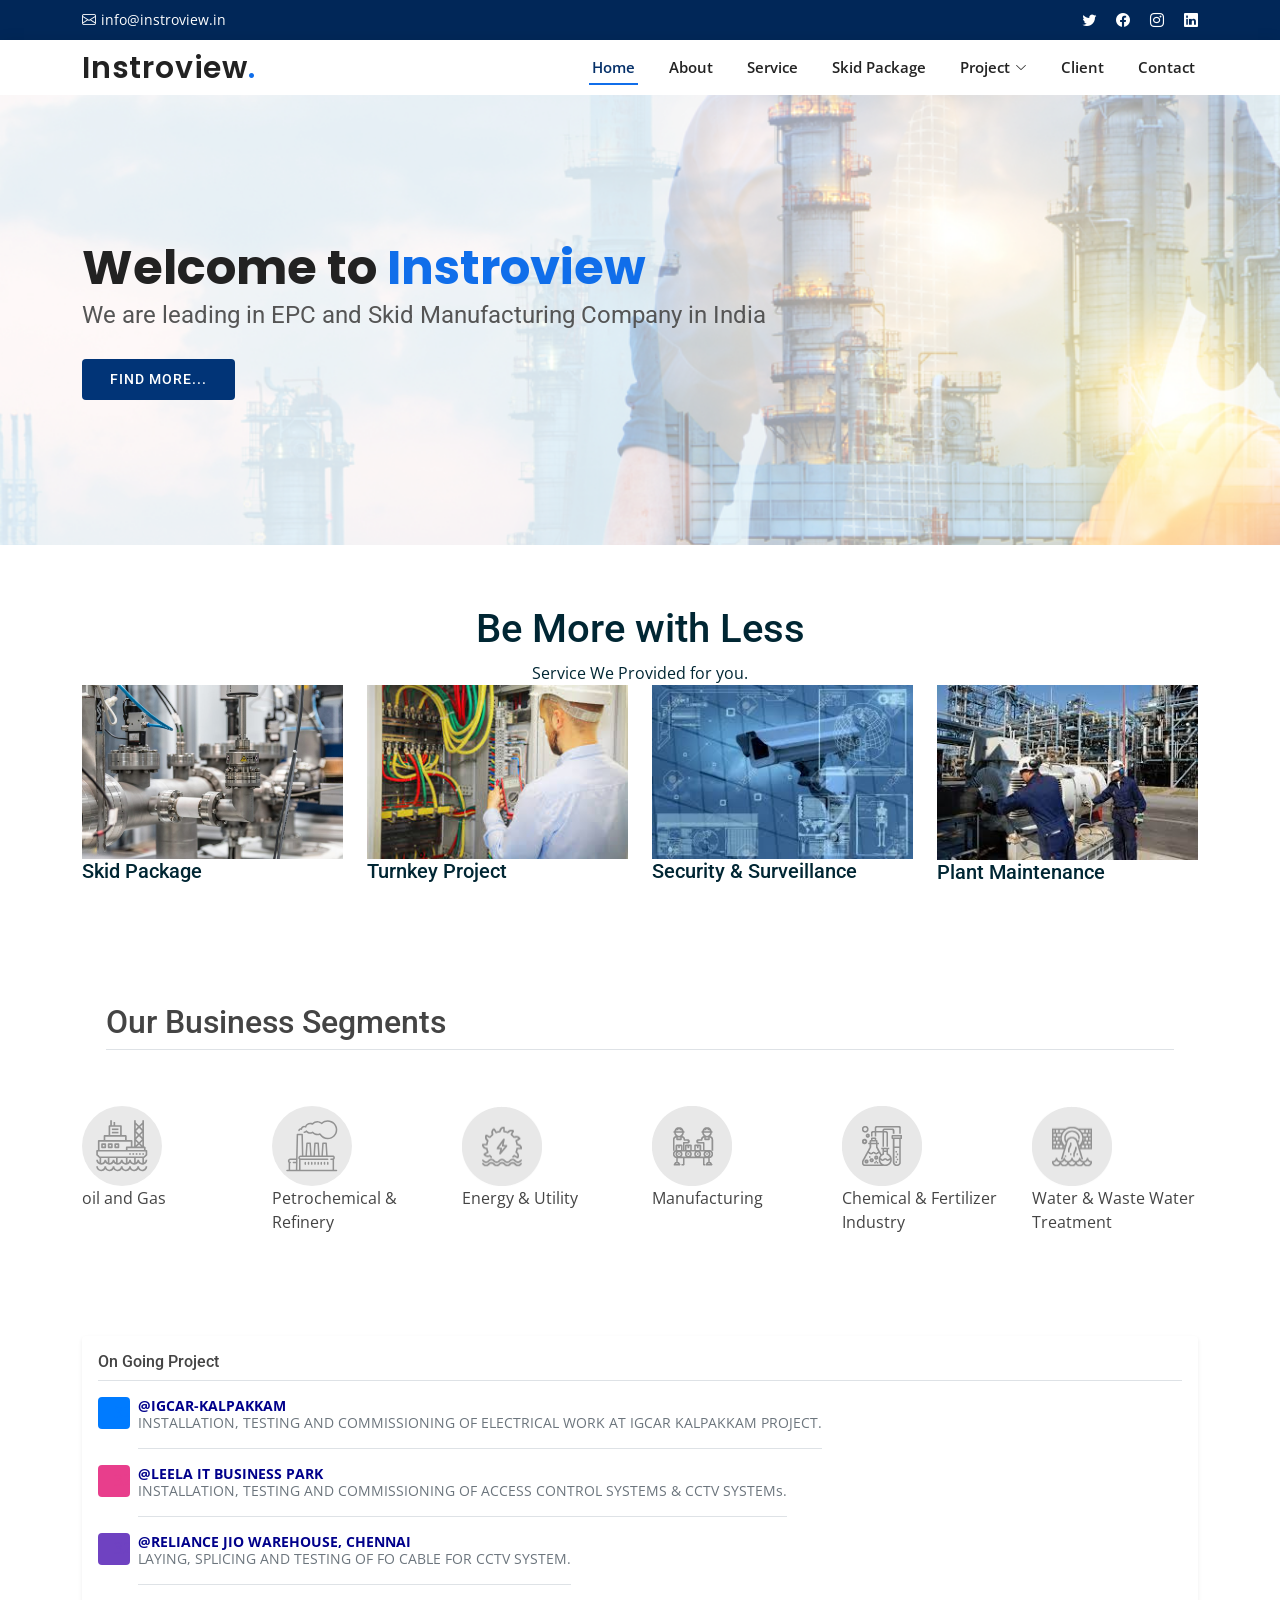
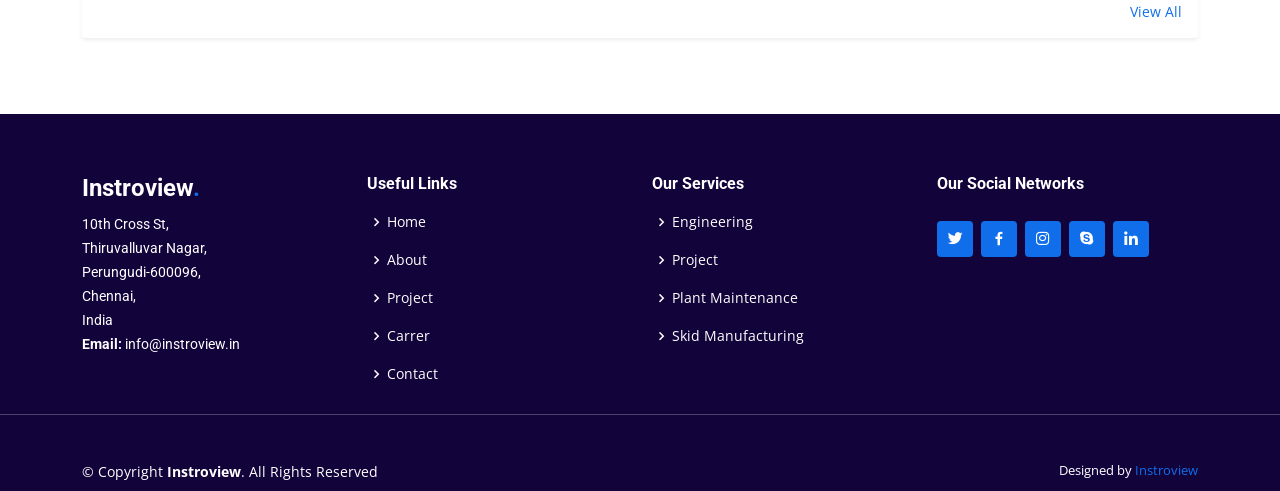
==== commit d0da53e4: "update" ====
--- a/index.html
+++ b/index.html
@@ -99,7 +99,7 @@
           <li><a class="nav-link scrollto active" href="index.html">Home</a></li>
           <li><a class="nav-link scrollto" href="about.html">About</a></li>
           <li><a class="nav-link scrollto" href="service.html">Service</a></li>
-          <li><a class="nav-link scrollto" href="product.html">Product</a></li>
+          <li><a class="nav-link scrollto" href="product.html">Skid Package</a></li>
           <li class="dropdown"><a href="#"><span>Project</span> <i class="bi bi-chevron-down"></i></a>
             <ul>
               <li><a href="#">Ongoing Project</a></li>
@@ -131,50 +131,103 @@
       <h1>Welcome to <span>Instroview</span></h1>
       <h2>We are leading in EPC and Skid Manufacturing Company in India</h2>
       <div class="d-flex">
-        <a href="project.html" class="btn-get-started scrollto">Our Service</a>
+        <a href="about.html" class="btn-get-started scrollto">find more...</a>
         <!--<a href="https://www.youtube.com/watch?v=jDDaplaOz7Q" class="glightbox btn-watch-video"><i class="bi bi-play-circle"></i><span>Watch Video</span></a>-->
       </div>
     </div>
   </section><!-- End Hero -->
   <main id="main">
-    <!-- ======= Featured Services Section ======= -->
-    <section id="featured-services" class="featured-services">
-      <h2>Our Featured-services</h2>
-      <div class="container" style="background-image: url(assets/img/88770_1920x1080c.jpg)">
-        <div class="row">
-          <div class="col-md-6 col-lg-3 d-flex align-items-stretch mb-5 mb-lg-0">
-            <div class="icon-box">
-              <div class="icon"><i class="bx bxl-dribbble"></i></div>
-              <h4 class="title"><a href="">Skid Manufacturing</a></h4>
-              <p class="description">We specialized in offering one solutions for Design, Engineering & Supply of pre-fabricated skids for process Industries.</p>
-            </div>
-          </div>
-          <div class="col-md-6 col-lg-3 d-flex align-items-stretch mb-5 mb-lg-0">
-            <div class="icon-box">
-              <div class="icon"><i class="bx bx-file"></i></div>
-              <h4 class="title"><a href="">Maintenance and Shutdown Project</a></h4>
-              <p class="description">Perventive and Corrective Maintaenance activity and Device calibration. </p>
-            </div>
-          </div>
-          <div class="col-md-6 col-lg-3 d-flex align-items-stretch mb-5 mb-lg-0">
-            <div class="icon-box">
-              <div class="icon"><i class="bx bx-tachometer"></i></div>
-              <h4 class="title"><a href="">Electircal & Instrumentation Project</a></h4>
-              <p class="description">Supply, Erection, Installation and Testing Commissioning of Devices,Panels and Instrumentation</p>
-            </div>
-          </div>
-          <div class="col-md-6 col-lg-3 d-flex align-items-stretch mb-5 mb-lg-0">
-            <div class="icon-box">
-              <div class="icon"><i class="bx bx-world"></i></div>
-              <h4 class="title"><a href="">CCTV & Security System Integration</a></h4>
-              <p class="description">Supply, Installation, Commissioning and Integration with network system</p>
-            </div>
-          </div>
-        </div>
-      </div>
-      <hr>
-    </section><!-- End Featured Services Section -->
-    <div class="container" style="margin-top: -50px;">
+    <section class="container">
+      <header class="section background-white">
+        <div class="line text-center">        
+          <h1 class="text-dark text-s-size-30 text-m-size-40 text-l-size-headline text-thin text-line-height-1">Be More with Less</h1>
+          <p class="margin-bottom-0 text-size-16 text-dark">Service We Provided for you.</p>
+        </div>  
+      </header>
+      <div class="background-white full-width row"> 
+        <div class="s-12 m-6 l-five">
+          <a class="image-with-hover-overlay image-hover-zoom" href="#" title="Portfolio Image">
+            <div class="image-hover-overlay background-primary"> 
+              <div class="image-hover-overlay-content text-center padding-2x">
+                <h3 class="text-white text-size-20 margin-bottom-10">Skid Manufacturing</h3>
+                <p class="text-white text-size-14 margin-bottom-20">One solutions for Design, Engineering & Supply of pre-fabricated skids for process Industries.</p>  
+              </div> 
+            </div> 
+            <img class="full-img" src="assets/img/portfolio/ng1.jpg" alt=""/>
+          </a>
+          <h5>Skid Package</h5>	
+        </div>
+        <div class="s-12 m-6 l-five">
+          <a class="image-with-hover-overlay image-hover-zoom" href="#" title="Portfolio Image">
+            <div class="image-hover-overlay background-primary"> 
+              <div class="image-hover-overlay-content text-center padding-2x">
+                <h3 class="text-white text-size-20 margin-bottom-10">Electircal & Instrumentation</h3>
+                <p class="text-white text-size-14 margin-bottom-20">Supply, Erection, Installation and Testing Commissioning of Devices,Panels and Instrumentation</p>  
+              </div> 
+            </div> 
+            <img class="full-img" src="assets/img/portfolio/eandi.jpg" alt=""/>
+          </a>
+          <h5>Turnkey Project</h5>	
+        </div>
+        <div class="s-12 m-6 l-five">
+          <a class="image-with-hover-overlay image-hover-zoom" href="#" title="Portfolio Image">
+            <div class="image-hover-overlay background-primary"> 
+              <div class="image-hover-overlay-content text-center padding-2x">
+                <h3 class="text-white text-size-20 margin-bottom-10">CCTV & Security System Integration</h3>
+                <p class="text-white text-size-14 margin-bottom-20">Supply, Installation, Commissioning and Integration with network system</p>  
+              </div> 
+            </div> 
+            <img class="full-img" src="assets/img/portfolio/cctv1.jpg" alt=""/>
+          </a>
+          <h5>Security & Surveillance</h5>
+        </div>
+        <div class="s-12 m-6 l-five">
+          <a class="image-with-hover-overlay image-hover-zoom" href="#" title="Portfolio Image">
+            <div class="image-hover-overlay background-primary"> 
+              <div class="image-hover-overlay-content text-center padding-2x">
+                <h3 class="text-white text-size-20 margin-bottom-10">Maintenance and Shutdown Project</h3>
+                <p class="text-white text-size-14 margin-bottom-20"> Perventive and Corrective Maintaenance activity and Device calibration.</p>                  
+              </div> 
+            </div> 
+            <img class="full-img" src="assets/img/portfolio/maintanence.jpg" alt=""/>
+          </a>	
+          <h5>Plant Maintenance</h5>
+        </div>
+      </div>
+
+    </section>
+    <section class="container">
+      <div class="container px-4 py-5">
+        <h2 class="pb-2 border-bottom">Our Business Segments</h2>
+      </div>
+      <div class="row">
+          <div class="col-sm-2">
+            <img src="assets/img/index/industry/oil and gas.png" width='80' height='80' alt="oil and gas">
+            <p>oil and Gas</p>
+          </div>
+          <div class="col-sm-2">
+            <img src="assets/img/index/industry/refinery.png" width='80' height='80' alt="Refinery">
+            <p>Petrochemical & Refinery</p>
+          </div>
+          <div class="col-sm-2">
+            <img src="assets/img/index/industry/Energy and Utility.png" width='80' height='80' alt="Energy and Utility">
+            <p>Energy & Utility</p>
+          </div>
+          <div class="col-sm-2">
+            <img src="assets/img/index/industry/manufacturing.png" width='80' height='80' alt="manufacturing">
+            <p>Manufacturing</p>
+          </div>
+          <div class="col-sm-2">
+            <img src="assets/img/index/industry/specialty-chemical.png" width='80' height='80' alt="specialty-chemical">
+            <p>Chemical & Fertilizer Industry</p>
+          </div>
+          <div class="col-sm-2">
+            <img src="assets/img/index/industry/water-effluent-treatment-plant.png" width='80' height='80' alt=" water water-effluent-treatment-plant">
+            <p>Water & Waste Water Treatment</p>
+          </div>
+      </div>
+    </section>
+    <section class="container" style="margin-top: -50px;">
       <div class="my-3 p-3 bg-body rounded shadow-sm">
         <h6 class="border-bottom pb-2 mb-0">On Going Project</h6>
         <div class="d-flex text-muted pt-3">
@@ -202,7 +255,7 @@
           <a href="#">View All</a>
         </small>
       </div>
-    </div>
+    </section>
     <!--<section id="testmonials">
       <div class="container">
       <div class="col-lg-12">
--- a/assets/css/style.css
+++ b/assets/css/style.css
@@ -1778,3 +1778,530 @@
     padding: 2px 0;
   }
 }
+
+
+
+.full-width:after {
+  clear:both;
+  content:".";
+  display:block;
+  height:0;
+  line-height:0;
+  visibility:hidden;
+}
+.full-width > .line {
+    padding: 0 1.875rem;
+}
+.position-fixed  { 
+  position: fixed;
+  top: 0;
+  width: 100%;
+}
+.center {
+  display: block!important;
+}
+.border-radius  { 
+  border-radius: 3px;
+}
+.content-center-vertical {
+  position: absolute;
+  left: 0;
+  right: 0;
+  top: 50%; 
+  transform: translateY(-50%);
+  -o-transform: translateY(-50%);
+  -ms-transform: translateY(-50%);
+  -moz-transform: translateY(-50%);
+  -webkit-transform:translateY(-50%);
+}
+.content-bottom {
+  bottom: 0;
+  position: absolute;
+}
+.grayscale {
+  filter: url('data:image/svg+xml;utf8,<svg xmlns="http://www.w3.org/2000/svg"><filter id="g"><feColorMatrix type="matrix" values="0.3 0.3 0.3 0 0 0.3 0.3 0.3 0 0 0.3 0.3 0.3 0 0 0 0 0 1 0"/></filter></svg>#g');
+  -webkit-filter: grayscale(100%);
+  filter: grayscale(100%);    
+  filter: progid:DXImageTransform.Microsoft.BasicImage(grayScale=1);
+}
+
+.image-grayscale {
+  filter: url('data:image/svg+xml;utf8,<svg xmlns="http://www.w3.org/2000/svg"><filter id="g"><feColorMatrix type="matrix" values="0.3 0.3 0.3 0 0 0.3 0.3 0.3 0 0 0.3 0.3 0.3 0 0 0 0 0 1 0"/></filter></svg>#g');
+  -webkit-filter: grayscale(100%);
+  filter: grayscale(100%);    
+  filter: progid:DXImageTransform.Microsoft.BasicImage(grayScale=1);
+  position: relative;
+}
+*:hover > .image-grayscale {
+  filter: none;
+  -webkit-filter: grayscale(0%);
+  filter: grayscale(0%);    
+  filter: progid:DXImageTransform.Microsoft.BasicImage(grayScale=0);
+}
+
+
+/* Margins */
+.margin-top {
+  margin-top: 1.25rem !important;
+}
+.margin-left {
+  margin-left: 1.25rem !important;
+}
+.margin-right {
+  margin-right: 1.25rem !important;
+}
+.margin-top-bottom {
+  margin-top: 1.25rem !important;
+  margin-bottom: 1.25rem !important;
+}
+.margin-left-right {
+  margin-left: 1.25rem !important;
+  margin-right: 1.25rem !important;
+}
+.margin-top-0 {
+  margin-top: 0 !important;
+  display: block;
+}
+.margin-top-10 {
+  margin-top: 10px !important;
+  display: block;
+}
+.margin-top-15 {
+  margin-top: 15px !important;
+  display: block;
+} 
+.margin-top-20 {
+  margin-top: 20px !important;
+  display: block;
+} 
+.margin-top-30 {
+  margin-top: 30px !important;
+  display: block;
+} 
+.margin-top-40 {
+  margin-top: 40px !important;
+  display: block;
+}
+.margin-top-50 {
+  margin-top: 50px !important;
+  display: block;
+}
+.margin-top-60 {
+  margin-top: 60px !important;
+  display: block;
+}
+.margin-top-70 {
+  margin-top: 70px !important;
+  display: block;
+}
+.margin-top-80 {
+  margin-top: 80px !important;
+  display: block;
+}
+.margin-bottom-0 {
+  margin-bottom: 0 !important;
+  display: block;
+}
+.margin-bottom-10 {
+  margin-bottom: 10px !important;
+  display: block;
+}
+.margin-bottom-15 {
+  margin-bottom: 15px !important;
+  display: block;
+} 
+.margin-bottom-20 {
+  margin-bottom: 20px !important;
+  display: block;
+} 
+.margin-bottom-30 {
+  margin-bottom: 30px !important;
+  display: block;
+} 
+.margin-bottom-40 {
+  margin-bottom: 40px !important;
+  display: block;
+}
+.margin-bottom-50 {
+  margin-bottom: 50px !important;
+  display: block;
+}
+.margin-bottom-60 {
+  margin-bottom: 60px !important;
+  display: block;
+}
+.margin-bottom-70 {
+  margin-bottom: 70px !important;
+  display: block;
+}
+.margin-bottom-80 {
+  margin-bottom: 80px !important;
+  display: block;
+}
+.margin-top-bottom-0 {
+  margin-top: 0 !important;
+  margin-bottom: 0 !important;
+  display: block;
+}
+.margin-top-bottom-10 {
+  margin-top: 10px !important;
+  margin-bottom: 10px !important;
+  display: block;
+}
+.margin-top-bottom-15 {
+  margin-top: 15px !important;
+  margin-bottom: 15px !important;
+  display: block;
+} 
+.margin-top-bottom-20 {
+  margin-top: 20px !important;
+  margin-bottom: 20px !important;
+  display: block;
+} 
+.margin-top-bottom-30 {
+  margin-top: 30px !important;
+  margin-bottom: 30px !important;
+  display: block;
+} 
+.margin-top-bottom-40 {
+  margin-top: 40px !important;
+  margin-bottom: 40px !important;
+  display: block;
+}
+.margin-top-bottom-50 {
+  margin-top: 50px !important;
+  margin-bottom: 50px !important;
+  display: block;
+}
+.margin-top-bottom-60 {
+  margin-top: 60px !important;
+  margin-bottom: 60px !important;
+  display: block;
+} 
+.margin-top-bottom-70 {
+  margin-top: 70px !important;
+  margin-bottom: 70px !important;
+  display: block;
+} 
+.margin-top-bottom-80 {
+  margin-top: 80px !important;
+  margin-bottom: 80px !important;
+  display: block;
+}
+
+.margin-left-0 {
+  margin-left: 0 !important;
+}
+.margin-left-10 {
+  margin-left: 10px !important;
+}
+.margin-left-15 {
+  margin-left: 15px !important;
+} 
+.margin-left-20 {
+  margin-left: 20px !important;
+} 
+.margin-left-30 {
+  margin-left: 30px !important;
+} 
+.margin-left-40 {
+  margin-left: 40px !important;
+}
+.margin-left-50 {
+  margin-left: 50px !important;
+}
+.margin-left-60 {
+  margin-left: 60px !important;
+}
+.margin-left-70 {
+  margin-left: 70px !important;
+}
+.margin-left-80 {
+  margin-left: 80px !important;
+}
+.margin-right-0 {
+  margin-right: 0 !important;
+}
+.margin-right-10 {
+  margin-right: 10px !important;
+}
+.margin-right-15 {
+  margin-right: 15px !important;
+} 
+.margin-right-20 {
+  margin-right: 20px !important;
+} 
+.margin-right-30 {
+  margin-right: 30px !important;
+} 
+.margin-right-40 {
+  margin-right: 40px !important;
+}
+.margin-right-50 {
+  margin-right: 50px !important;
+}
+.margin-right-60 {
+  margin-right: 60px !important;
+}
+.margin-right-70 {
+  margin-right: 70px !important;
+}
+.margin-right-80 {
+  margin-right: 80px !important;
+}
+.margin-left-right-0 {
+  margin-left: 0 !important;
+  margin-right: 0 !important;
+}
+.margin-left-right-10 {
+  margin-left: 10px !important;
+  margin-right: 10px !important;
+}
+.margin-left-right-15 {
+  margin-left: 15px !important;
+  margin-right: 15px !important;
+} 
+.margin-left-right-20 {
+  margin-left: 20px !important;
+  margin-right: 20px !important;
+} 
+.margin-left-right-30 {
+  margin-left: 30px !important;
+  margin-right: 30px !important;
+} 
+.margin-left-right-40 {
+  margin-left: 40px !important;
+  margin-right: 40px !important;
+}
+.margin-left-right-50 {
+  margin-left: 50px !important;
+  margin-right: 50px !important;
+}
+.margin-left-right-60 {
+  margin-left: 60px !important;
+  margin-right: 60px !important;
+} 
+.margin-left-right-70 {
+  margin-left: 70px !important;
+  margin-right: 70px !important;
+} 
+.margin-left-right-80 {
+  margin-left: 80px !important;
+  margin-right: 80px !important;
+}        
+
+/* More info button */
+a.text-more-info {
+  display: block;
+  font-size: 0.85rem;
+  margin-top: 0.625rem;
+}
+a.text-more-info:after {
+  content: "\f006";
+  font-family: mfg;
+  font-size: 0.8rem;
+  margin-left: 0.625rem;
+  transition: all 0.20s linear 0s;
+-o-transition: all 0.20s linear 0s;
+-ms-transition: all 0.20s linear 0s;
+-moz-transition: all 0.20s linear 0s;
+-webkit-transition: all 0.20s linear 0s;
+}
+a.text-more-info:hover:after {
+  margin-left: 0.825rem;
+}
+
+/* Top bar */
+.top-bar-contact p {
+  height: 35px;
+  line-height: 35px;
+}
+.top-bar-social li {
+  border-left: 1px solid rgba(0,0,0, 0.05);
+  float: left;
+  height: 35px;
+  line-height: 35px;
+  list-style: outside none none;
+  text-align: center;
+  width: 35px;
+}
+.top-bar-social li:last-child {
+  border-right: 1px solid rgba(0,0,0, 0.05);
+}
+.top-bar-social i {
+  color: rgba(170, 170, 170, 0.20);
+  font-size: 18px; 
+}
+
+/* Icon blocks */
+i.icon-circle {
+  border-radius: 100px;
+  display: block;
+  height: 100px;
+  line-height: 100px;
+  margin-bottom: 0.625rem;
+  text-align: center;
+  width: 100px;
+}
+i.icon-circle-small {
+  border-radius: 60px;
+  display: block;
+  font-size: 1.1rem;
+  height: 60px;
+  line-height: 60px;
+  margin-bottom: 0.625rem;
+  text-align: center;
+  width: 60px;
+}
+
+/* Font colors */
+.background-white, .background-white p, a.background-white, .background-white a, .background-white a:link, .background-white a:visited, .background-white a:hover, .background-white a:active {
+  color: #777;
+} 
+.background-dark, .background-dark p, a.background-dark, a.background-dark:visited, a.background-dark:link, .background-dark a, .background-dark a:link, .background-dark a:visited, .background-dark a:hover, .background-dark a:active,
+.primary-color-dark .background-primary, .primary-color-dark .background-primary p, .primary-color-dark a.background-primary, .primary-color-dark a.background-primary:visited, .primary-color-dark a.background-primary:link, .primary-color-dark a.background-primary:visited, .primary-color-dark .background-primary a, .primary-color-dark .background-primary a:link, .primary-color-dark .background-primary a:visited, .primary-color-dark .background-primary a:hover, .primary-color-dark .background-primary a:active {
+  color: #7697A2;
+}
+.background-white h1, .background-white h2, .background-white h3, .background-white h4, .background-white h5, .background-white h6,
+.background-white .h1, .background-white .h2, .background-white .h3, .background-white .h4, .background-white .h5, .background-white .h6, 
+.primary-color-white .background-primary h1, .primary-color-white .background-primary h2, .primary-color-white .background-primary h3, .primary-color-white .background-primary h4, .primary-color-white .background-primary h5, .primary-color-white .background-primary h6,
+.primary-color-white .background-primary .h1, .primary-color-white .background-primary .h2, .primary-color-white .background-primary .h3, .primary-color-white .background-primary .h4, .primary-color-white .background-primary .h5, .primary-color-white .background-primary .h6 {
+  color: #002633;
+} 
+.image-hover-overlay-content *,
+.background-primary, .background-primary p, a.background-primary, a.background-primary:visited, a.background-primary:link, .background-primary a, .background-primary a:link, .background-primary a:visited, .background-primary a:hover, .background-primary a:active,
+.primary-color-primary .background-primary, .primary-color-primary .background-primary p, .primary-color-primary a.background-primary, .primary-color-primary a.background-primary:visited, .primary-color-primary a.background-primary:link, .primary-color-primary .background-primary a, .primary-color-primary .background-primary a:link, .primary-color-primary .background-primary a:visited, .primary-color-primary .background-primary a:hover, .primary-color-primary .background-primary a:active {
+  color: rgba(255,255,255, 0.75);
+}
+.background-dark h1, .background-dark h2, .background-dark h3, .background-dark h4, .background-dark h5, .background-dark h6,
+.background-dark .h1, .background-dark .h2, .background-dark .h3, .background-dark .h4, .background-dark .h5, .background-dark .h6, 
+.primary-color-dark .background-primary h1, .primary-color-dark .background-primary h2, .primary-color-dark .background-primary h3, .primary-color-dark .background-primary h4, .primary-color-dark .background-primary h5, .primary-color-dark .background-primary h6,
+.primary-color-dark .background-primary .h1, .primary-color-dark .background-primary .h2, .primary-color-dark .background-primary .h3, .primary-color-dark .background-primary .h4, .primary-color-dark .background-primary .h5, .primary-color-dark .background-primary .h6, 
+.background-primary h1, .background-primary h2, .background-primary h3, .background-primary h4, .background-primary h5, .background-primary h6,
+.background-primary .h1, .background-primary .h2, .background-primary .h3, .background-primary .h4, .background-primary .h5, .background-primary .h6,
+.primary-color-primary .background-primary h1, .primary-color-primary .background-primary h2, .primary-color-primary .background-primary h3, .primary-color-primary .background-primary h4, .primary-color-primary .background-primary h5, .primary-color-primary .background-primary h6,
+.primary-color-primary .background-primary .h1, .primary-color-primary .background-primary .h2, .primary-color-primary .background-primary .h3, .primary-color-primary .background-primary .h4, .primary-color-primary .background-primary .h5, .primary-color-primary .background-primary .h6 {
+  color: #fff;
+}
+.text-white, .text-white *, .primary-color-white .text-primary, .primary-color-white .text-primary * {
+  color: #fff !important;
+}
+.text-primary, .text-primary *, .primary-color-primary .text-primary, .primary-color-primary .text-primary * {
+  color: #C81010 !important;
+}
+.text-dark, .text-dark *, .primary-color-dark .text-primary, .primary-color-dark .text-primary * {
+  color: #002633 !important;
+} 
+.text-white-hover, .text-primary-hover, .text-dark-hover {
+  transition: color 0.20s linear 0s;
+  -o-transition: color 0.20s linear 0s;
+  -ms-transition: color 0.20s linear 0s;
+  -moz-transition: color 0.20s linear 0s;
+  -webkit-transition: color 0.20s linear 0s;
+}
+.text-white-hover:hover, .primary-color-white .text-primary-hover:hover {
+  color: #fff !important;
+}
+.text-primary-hover:hover, .primary-color-primary .text-primary-hover:hover {
+  color: #E4A600 !important;
+}
+.text-dark-hover:hover, .primary-color-dark .text-primary-hover:hover {
+  color: #002633 !important;
+} 
+
+/* Background Colors */
+.background-white, .primary-color-white .background-primary {
+  background-color: #fff !important;
+}
+.background-primary, .primary-color-primary .background-primary {
+  background-color: #E4A600 !important;
+}
+.background-dark, .primary-color-dark .background-primary {
+  background-color: #002633 !important; 
+}
+
+/* Hover Overlay */
+.image-hover-overlay {
+  bottom: 0;
+  color: rgba(255,255,255, 0.75)!important;
+  left: 0;
+  opacity: 0;
+  padding: 1.25rem;
+  position: absolute;
+  right: 0;
+  top: 0;
+  z-index: 1;
+  transition: all 0.20s linear 0s;
+  -o-transition: all 0.20s linear 0s;
+  -ms-transition: all 0.20s linear 0s;
+  -moz-transition: all 0.20s linear 0s;
+  -webkit-transition: all 0.20s linear 0s;
+  transform-style: preserve-3d;
+  -o-transform-style: preserve-3d;
+  -ms-transform-style: preserve-3d;
+  -moz-transform-style: preserve-3d;
+  -webkit-transform-style: preserve-3d;
+}
+.image-border-radius .image-hover-overlay {
+  border-radius: 3px;
+}
+.image-hover-overlay:hover {
+  opacity: 1;
+}
+.image-hover-overlay-content {
+  position: absolute;
+  left: 0;
+  right: 0;
+  top: 60%;
+  transition: all 0.20s linear 0s;
+  -o-transition: all 0.20s linear 0s;
+  -ms-transition: all 0.20s linear 0s;
+  -moz-transition: all 0.20s linear 0s;
+  -webkit-transition: all 0.20s linear 0s;
+  transform: translateY(-50%);
+  -o-transform: translateY(-50%);
+  -ms-transform: translateY(-50%);
+  -moz-transform: translateY(-50%);
+  -webkit-transform: translateY(-50%);
+}
+.image-hover-overlay:hover > .image-hover-overlay-content {
+  top: 50%;
+}
+
+/* Image blocks */
+.image-with-hover-overlay {
+  display: block;
+  position: relative;
+}
+.image-border-radius img {
+  border-radius: 3px;
+}
+.image-hover-zoom {
+  display: block;
+  overflow: hidden;
+}
+.image-hover-zoom img {
+  transition: all 0.20s linear 0s;
+  -o-transition: all 0.20s linear 0s;
+  -ms-transition: all 0.20s linear 0s;
+  -moz-transition: all 0.20s linear 0s;
+  -webkit-transition: all 0.20s linear 0s;
+}
+.image-with-hover-overlay img {
+  width: 100%;
+}
+.image-hover-zoom:hover img {
+  transform: scale(1.1);
+}
+.l-five {
+  width:25%;
+  height:150px;
+}
+
+
+
+
+
+
+
+.wpb_column .wpb_wrapper .wpb_teaser_grid{float:none}body ul.wpb_thumbnails-fluid li{padding:0;margin-left:0;background-image:none;list-style:none!important}body ul.wpb_thumbnails-fluid li:after,body ul.wpb_thumbnails-fluid li:before{display:none!important}.wpb_row .wpb_filtered_grid ul.wpb_thumbnails-fluid,.wpb_row .wpb_grid ul.wpb_thumbnails-fluid{padding:0;overflow:visible!important}.wpb_teaser_grid .entry-content{margin:0;padding:0;width:100%}.grid_layout-thumbnail .post-thumb img{max-width:100%}.wpb_carousel .wpb_wrapper{position:relative}.wpb_carousel .next,.wpb_carousel .prev{position:absolute;top:3px;background-color:#f7f7f7;padding:0 6px;font-size:12px;z-index:10;text-decoration:none;transition:all .2s linear;-moz-transition:all .2s linear;-webkit-transition:all .2s linear;-o-transition:all .2s linear}.wpb_carousel .next:hover,.wpb_carousel .prev:hover{background-color:#F0F0F0}.wpb_carousel .next:focus,.wpb_carousel .prev:focus{outline:0;text-decoration:none}.wpb_carousel .prev{right:30px}.wpb_carousel .next{right:0}.wpb_carousel .wpb_thumbnails-fluid{width:100%}.wpb_carousel .wpb_thumbnails-fluid>[class*=vc_span]{height:auto!important}.wpb_categories_filter,.wpb_teaser_grid .categories_filter{list-style:none;padding:0;margin:0 0 10px}.wpb_categories_filter li,.wpb_teaser_grid .categories_filter li{display:block;float:left;margin:0 10px 10px 0;background-image:none;list-style:none!important}.wpb_categories_filter li:after,.wpb_categories_filter li:before,.wpb_teaser_grid .categories_filter li:after,.wpb_teaser_grid .categories_filter li:before{display:none!important}.wpb_categories_filter li a,.wpb_teaser_grid .categories_filter li a{border:none;text-decoration:none}.wpb_categories_filter li a:hover,.wpb_categories_filter li.active a,.wpb_teaser_grid .categories_filter li a:hover,.wpb_teaser_grid .categories_filter li.active a{border-bottom:1px dotted}@media (max-width:480px){.vc_responsive .wpb_row ul.wpb_thumbnails-fluid{margin-left:0;width:auto}.vc_responsive .wpb_row .wpb_teaser_grid ul.wpb_thumbnails-fluid [class*=vc_col-]{width:100%;float:none;display:block;margin-left:0;margin-right:0}}.wpb_image_grid .wpb_image_grid_ul{margin:0;padding:0}.wpb_image_grid .wpb_image_grid_ul>li{background-image:none;list-style:none!important}.wpb_image_grid .wpb_image_grid_ul>li:after,.wpb_image_grid .wpb_image_grid_ul>li:before{display:none!important}.wpb_image_grid .wpb_image_grid_ul .isotope-item{list-style:none;margin:0 1px 1px 0;max-width:100%;float:left}.wpb_image_grid .wpb_image_grid_ul a{display:block}.wpb_image_grid .wpb_image_grid_ul img{display:block;max-width:100%;height:auto}.wpb_gallery .theme-default .nivoSlider{margin-bottom:0}.wpb_gallery .theme-default .nivo-controlNav{padding:10px 0 3px}.wpb_gallery .wpb_flexslider .flex-control-nav{bottom:auto;top:100%;margin-top:15px}.wpb_gallery .wpb_flexslider .flex-direction-nav a{border:none;-webkit-box-shadow:none;-moz-box-shadow:none;box-shadow:none}.wpb_gallery .wpb_flexslider .flex-direction-nav a:hover{-webkit-box-shadow:none;-moz-box-shadow:none;box-shadow:none}.wpb_gallery .wpb_flexslider .flex-direction-nav a:before{line-height:1}.wpb_gallery .wpb_flexslider .flex-control-paging{z-index:10}#content .wpb_gallery_slides ul.flex-direction-nav,#content .wpb_gallery_slides ul.slides,.content .wpb_gallery_slides ul.flex-direction-nav,.content .wpb_gallery_slides ul.slides,.wpb_content_element .wpb_gallery_slides ul li,.wpb_gallery_slides ul.flex-direction-nav,.wpb_gallery_slides ul.slides,body .wpb_gallery_slides ul li{list-style:none;padding:0;background-image:none;margin:0}.flickr_badge_image{margin:0 10px 10px 0;width:72px;height:72px;float:left;background:0 0;padding:0}.flickr_badge_image a{border:none}.flickr_badge_image img{margin:0;overflow:hidden;position:relative;width:100%;height:100%;max-width:100%;max-height:100%}.wpb_flickr_widget p.flickr_stream_wrap{clear:both;margin-bottom:0;font-size:80%}.wpb_flickr_widget p.flickr_stream_wrap a{background-image:url(//www.rishabheng.com/wp-content/plugins/js_composer/assets/css/../images/flickr.png);background-repeat:no-repeat;background-position:left center;padding-left:25px;display:inline-block}.wpb_video_widget.vc_video-el-width-10 .wpb_wrapper{width:10%}.wpb_video_widget.vc_video-el-width-20 .wpb_wrapper{width:20%}.wpb_video_widget.vc_video-el-width-30 .wpb_wrapper{width:30%}.wpb_video_widget.vc_video-el-width-40 .wpb_wrapper{width:40%}.wpb_video_widget.vc_video-el-width-50 .wpb_wrapper{width:50%}.wpb_video_widget.vc_video-el-width-60 .wpb_wrapper{width:60%}.wpb_video_widget.vc_video-el-width-70 .wpb_wrapper{width:70%}.wpb_video_widget.vc_video-el-width-80 .wpb_wrapper{width:80%}.wpb_video_widget.vc_video-el-width-90 .wpb_wrapper{width:90%}.wpb_video_widget.vc_video-el-width-100 .wpb_wrapper{width:100%}.wpb_video_widget .wpb_video_wrapper{padding-top:56.25%;position:relative;width:100%}.wpb_video_widget .wpb_video_wrapper>div{padding-top:0!important;position:static}.wpb_video_widget.vc_video-aspect-ratio-169 .wpb_video_wrapper{padding-top:56.25%}.wpb_video_widget.vc_video-aspect-ratio-43 .wpb_video_wrapper{padding-top:75%}.wpb_video_widget.vc_video-aspect-ratio-235 .wpb_video_wrapper{padding-top:42.55319149%}.wpb_video_widget.vc_video-align-left .wpb_wrapper{float:left}.wpb_video_widget.vc_video-align-center .wpb_wrapper{margin:0 auto}.wpb_video_widget.vc_video-align-right .wpb_wrapper{float:right}.wpb_video_widget .wpb_wrapper{position:relative}.wpb_video_widget .wpb_wrapper iframe{width:100%;height:100%;display:block;position:absolute;margin:0;top:0;left:0;-webkit-box-sizing:border-box;-moz-box-sizing:border-box;box-sizing:border-box}.wpb_video_wrapper .fluid-width-video-wrapper{padding-top:0!important;position:static}.wpb_posts_slider .flex-caption,.wpb_posts_slider .nivo-caption{background-color:#f7f7f7;opacity:1;filter:alpha(opacity=100);color:inherit;padding:10px 15px;position:static}.wpb_posts_slider .wpb_gallery_slides>ul>li{background-image:none;list-style:none!important}.wpb_posts_slider .wpb_gallery_slides>ul>li:after,.wpb_posts_slider .wpb_gallery_slides>ul>li:before{display:none!important}
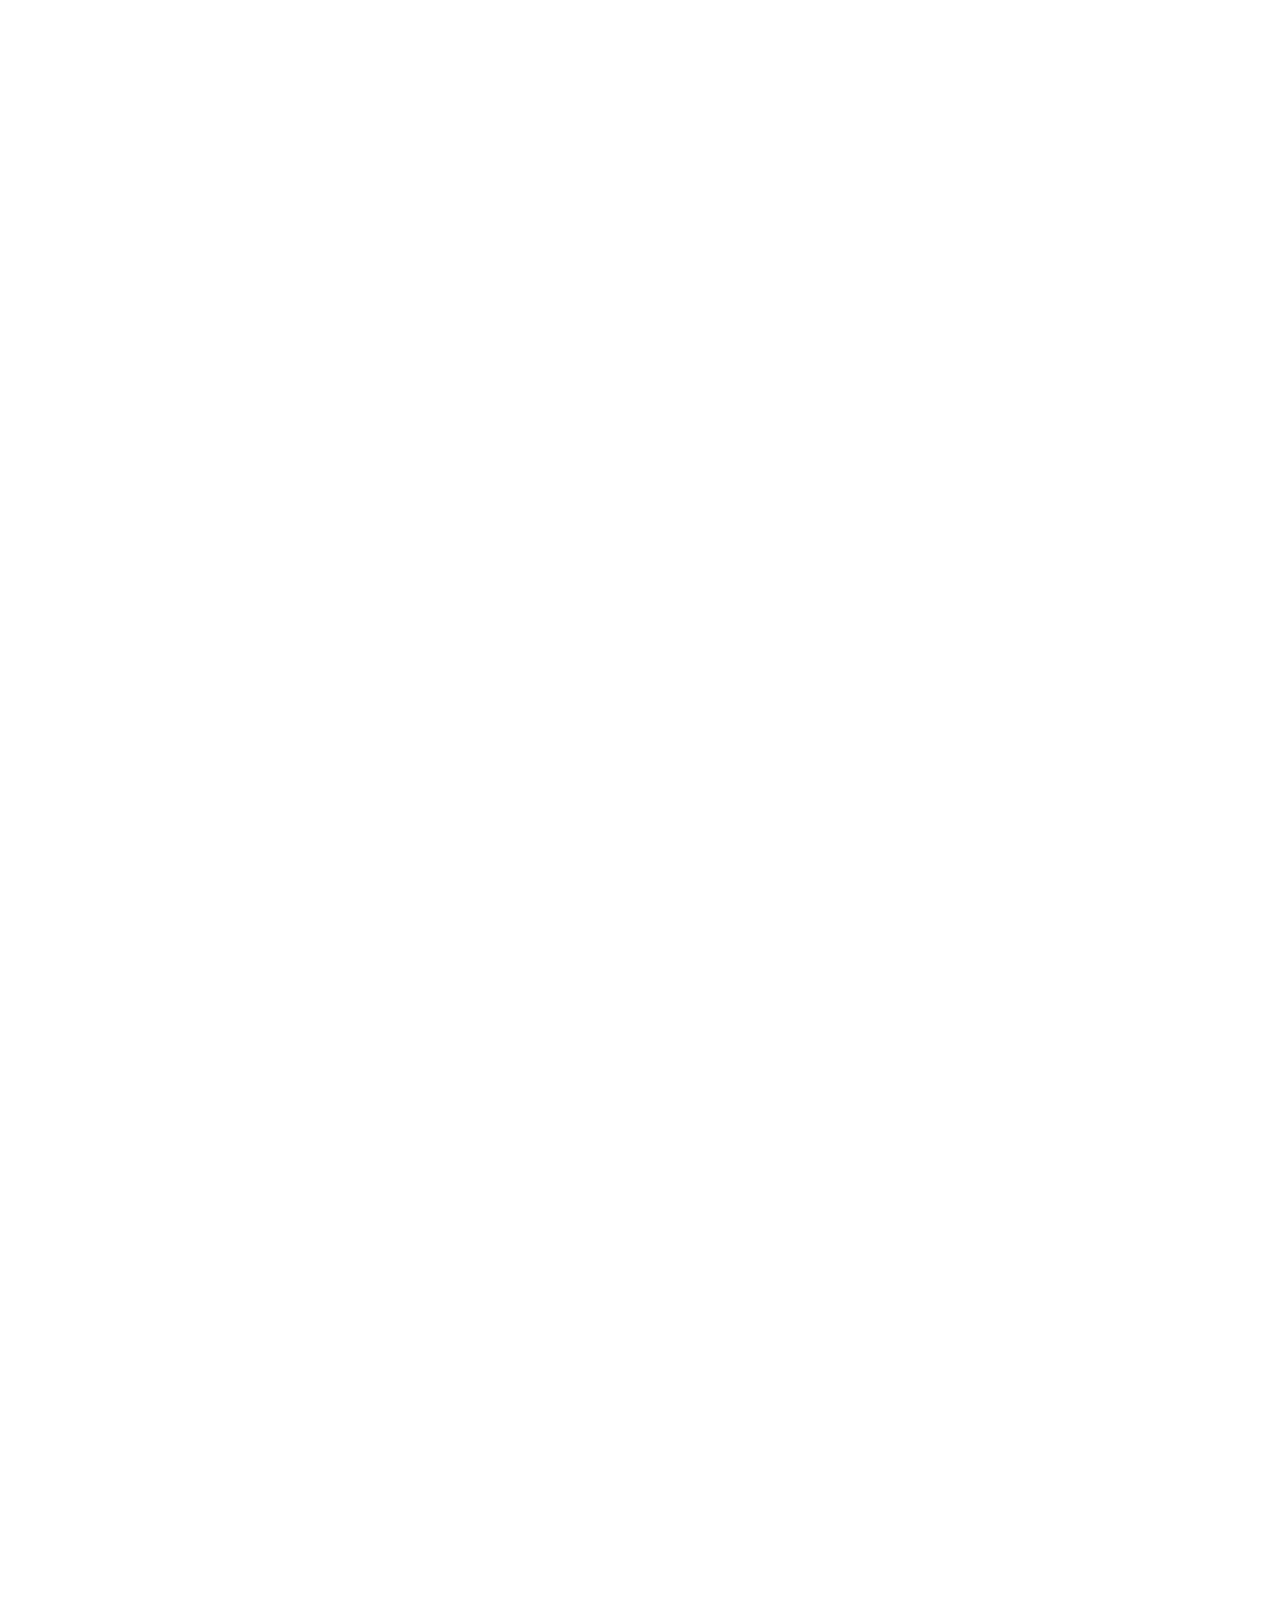
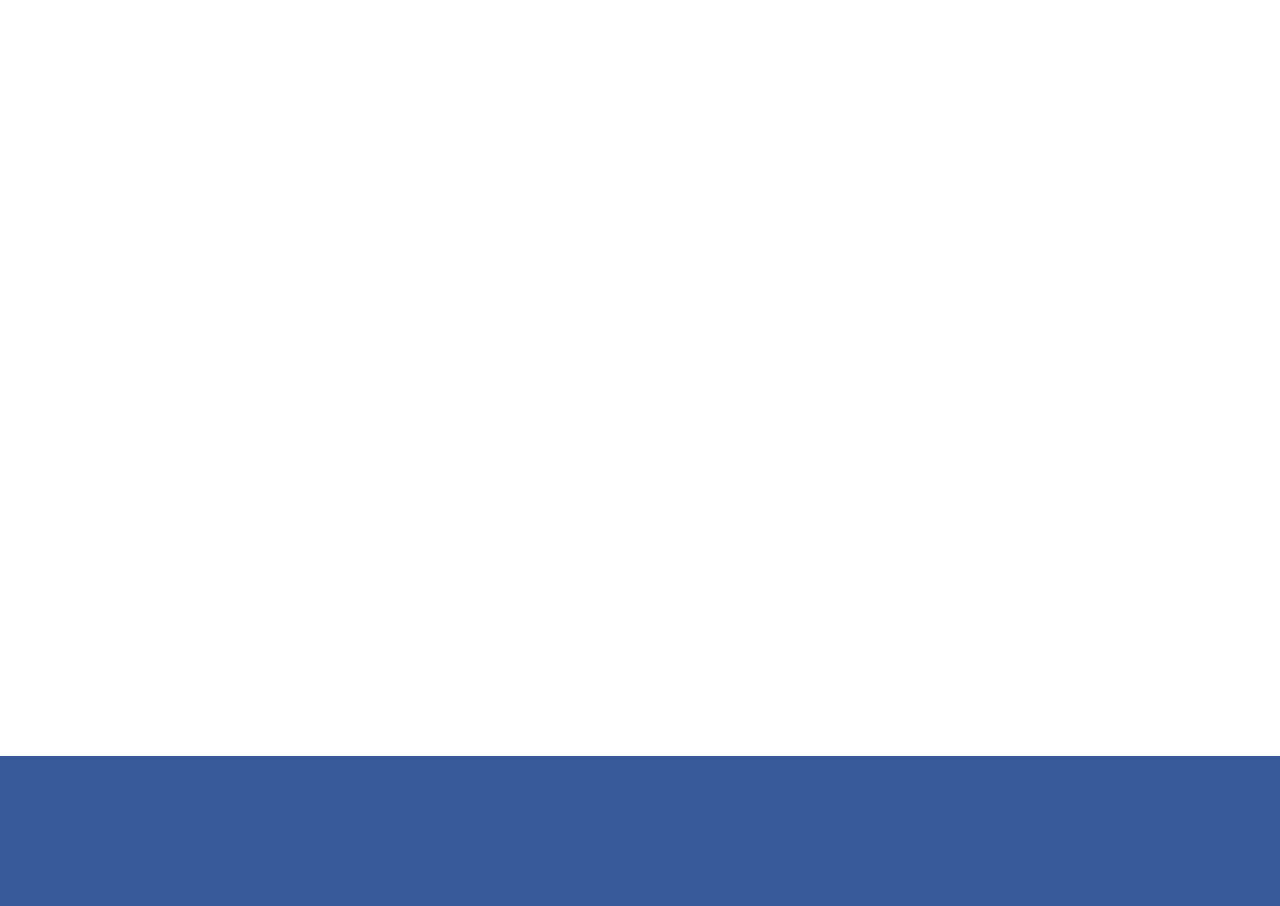
==== commit 098e1349: "update" ====
--- a/index.html
+++ b/index.html
@@ -31,6 +31,7 @@
   <link href="assets/vendor/swiper/swiper-bundle.min.css" rel="stylesheet">
   <!-- Template Main CSS File -->
   <link href="assets/css/style.css" rel="stylesheet">
+  <link href="assets/css/responsive.css" rel="stylesheet">
 
   <link rel=pingback href="https://instroview.in/ " />
   <link rel="canonical" href="https://instroview.in/" />
@@ -65,6 +66,12 @@
       })(window, document.documentElement, 'async-hide', 'dataLayer', 4000,
           { 'GTM-5H64NN8': true });
   </script>
+  <!-- Anti-flicker snippet (recommended)  -->
+  <style>
+    .async-hide {
+        opacity: 0 !important
+    }
+</style>
 </head>
 <body>
   <!-- Google Tag Manager (noscript) -->
@@ -96,29 +103,13 @@
       <!-- <a href="index.html" class="logo"><img src="assets/img/logo.png" alt=""></a>-->
       <nav id="navbar" class="navbar">
         <ul>
-          <li><a class="nav-link scrollto active" href="index.html">Home</a></li>
+          <li><a class="nav-link scrollto" href="index.html">Home</a></li>
           <li><a class="nav-link scrollto" href="about.html">About</a></li>
-          <li><a class="nav-link scrollto" href="service.html">Service</a></li>
-          <li><a class="nav-link scrollto" href="product.html">Skid Package</a></li>
-          <li class="dropdown"><a href="#"><span>Project</span> <i class="bi bi-chevron-down"></i></a>
-            <ul>
-              <li><a href="#">Ongoing Project</a></li>
-              <li><a href="#">Completed Project</a></li>
-              <!--<li><a href="#">Drop Down 3</a></li>
-              <li><a href="#">Drop Down 4</a></li>
-              <li class="dropdown"><a href="#"><span>Deep Drop Down</span> <i class="bi bi-chevron-right"></i></a>
-                <ul>
-                  <li><a href="#">Deep Drop Down 1</a></li>
-                  <li><a href="#">Deep Drop Down 2</a></li>
-                  <li><a href="#">Deep Drop Down 3</a></li>
-                  <li><a href="#">Deep Drop Down 4</a></li>
-                  <li><a href="#">Deep Drop Down 5</a></li>
-                </ul>
-              </li>-->
-            </ul>
-          </li>
+          <li><a class="nav-link scrollto" href="#">Service</a></li>
+          <li><a class="nav-link scrollto" href="#">Products</a></li>
           <li><a class="nav-link scrollto" href="#">Client</a></li>
           <li><a class="nav-link scrollto" href="contact.html">Contact</a></li>
+          <button type="button" class="btn btn-link">Login</button>
         </ul>
         <i class="bi bi-list mobile-nav-toggle"></i>
       </nav><!-- .navbar -->
@@ -127,75 +118,125 @@
   <!-- ======= Hero Section ======= -->
   <section id="hero" class="d-flex align-items-center">
     <div class="container">
-    </style>
-      <h1>Welcome to <span>Instroview</span></h1>
-      <h2>We are leading in EPC and Skid Manufacturing Company in India</h2>
-      <div class="d-flex">
-        <a href="about.html" class="btn-get-started scrollto">find more...</a>
-        <!--<a href="https://www.youtube.com/watch?v=jDDaplaOz7Q" class="glightbox btn-watch-video"><i class="bi bi-play-circle"></i><span>Watch Video</span></a>-->
-      </div>
+          <div class="hero_area">
+      <section class=" slider_section ">
+        <div id="carouselExampleIndicators" class="carousel slide" data-ride="carousel">
+          <div class="carousel-inner">
+            <div class="carousel-item active">
+              <div class="container">
+                <div class="row">
+                  <div class="col-md-7">
+                    <div class="detail-box">
+                      <h1>
+                        <span>
+                          Project and Engineering
+                        </span>
+                      </h1>
+                      <p>
+                        Lorem ipsum dolor sit amet, consectetur adipiscing elit,
+                        sed do eiusmod magna aliqua. Ut enim ad minim veniam
+                      </p>
+                      <div class="btn-box">
+                        <a href="service.html" class="btn-1"> Read more </a>
+                        <a href="" class="btn-2">Get A Quote</a>
+                      </div>
+                    </div>
+                  </div>
+                  <div class="col-md-5">
+                    <div class="img-box">
+                      <img src="" alt="" />
+                    </div>
+                  </div>
+                </div>
+              </div>
+            </div>
+            <div class="carousel-item ">
+              <div class="container">
+                <div class="row">
+                  <div class="col-md-7">
+                    <div class="detail-box">
+                      <h1>
+                        Metal <br />
+                        <span>
+                          Factroy
+                        </span>
+                      </h1>
+                      <p>
+                        Lorem ipsum dolor sit amet, consectetur adipiscing elit,
+                        sed do eiusmod magna aliqua. Ut enim ad minim veniam
+                      </p>
+                      <div class="btn-box">
+                        <a href="" class="btn-1"> Read more </a>
+                        <a href="" class="btn-2">Get A Quote</a>
+                      </div>
+                    </div>
+                  </div>
+                  <div class="col-md-5">
+                    <div class="img-box">
+                      <img src="images/slider-img.png" alt="" />
+                    </div>
+                  </div>
+                </div>
+              </div>
+            </div>
+            <div class="carousel-item ">
+              <div class="container">
+                <div class="row">
+                  <div class="col-md-7">
+                    <div class="detail-box">
+                      <h1>
+                        Metal
+                        <br />
+                        <span>
+                          Factroy
+                        </span>
+                      </h1>
+                      <p>
+                        Lorem ipsum dolor sit amet, consectetur adipiscing elit,
+                        sed do eiusmod magna aliqua. Ut enim ad minim veniam
+                      </p>
+                      <div class="btn-box">
+                        <a href="" class="btn-1"> Read more </a>
+                        <a href="" class="btn-2">Get A Quote</a>
+                      </div>
+                    </div>
+                  </div>
+                  <div class="col-md-5">
+                    <div class="img-box">
+                      <img src="images/slider-img.png" alt="" />
+                    </div>
+                  </div>
+                </div>
+              </div>
+            </div>
+          </div>
+          <div class="container idicator_container">
+            <ol class="carousel-indicators">
+              <li data-target="#carouselExampleIndicators" data-slide-to="0" class="active"></li>
+              <li data-target="#carouselExampleIndicators" data-slide-to="1"></li>
+              <li data-target="#carouselExampleIndicators" data-slide-to="2"></li>
+            </ol>
+          </div>
+        </div>
+      </section>
+      <!-- end slider section -->
+    </div>
     </div>
   </section><!-- End Hero -->
-  <main id="main">
-    <section class="container">
-      <header class="section background-white">
-        <div class="line text-center">        
-          <h1 class="text-dark text-s-size-30 text-m-size-40 text-l-size-headline text-thin text-line-height-1">Be More with Less</h1>
-          <p class="margin-bottom-0 text-size-16 text-dark">Service We Provided for you.</p>
-        </div>  
-      </header>
-      <div class="background-white full-width row"> 
-        <div class="s-12 m-6 l-five">
-          <a class="image-with-hover-overlay image-hover-zoom" href="#" title="Portfolio Image">
-            <div class="image-hover-overlay background-primary"> 
-              <div class="image-hover-overlay-content text-center padding-2x">
-                <h3 class="text-white text-size-20 margin-bottom-10">Skid Manufacturing</h3>
-                <p class="text-white text-size-14 margin-bottom-20">One solutions for Design, Engineering & Supply of pre-fabricated skids for process Industries.</p>  
-              </div> 
-            </div> 
-            <img class="full-img" src="assets/img/portfolio/ng1.jpg" alt=""/>
-          </a>
-          <h5>Skid Package</h5>	
-        </div>
-        <div class="s-12 m-6 l-five">
-          <a class="image-with-hover-overlay image-hover-zoom" href="#" title="Portfolio Image">
-            <div class="image-hover-overlay background-primary"> 
-              <div class="image-hover-overlay-content text-center padding-2x">
-                <h3 class="text-white text-size-20 margin-bottom-10">Electircal & Instrumentation</h3>
-                <p class="text-white text-size-14 margin-bottom-20">Supply, Erection, Installation and Testing Commissioning of Devices,Panels and Instrumentation</p>  
-              </div> 
-            </div> 
-            <img class="full-img" src="assets/img/portfolio/eandi.jpg" alt=""/>
-          </a>
-          <h5>Turnkey Project</h5>	
-        </div>
-        <div class="s-12 m-6 l-five">
-          <a class="image-with-hover-overlay image-hover-zoom" href="#" title="Portfolio Image">
-            <div class="image-hover-overlay background-primary"> 
-              <div class="image-hover-overlay-content text-center padding-2x">
-                <h3 class="text-white text-size-20 margin-bottom-10">CCTV & Security System Integration</h3>
-                <p class="text-white text-size-14 margin-bottom-20">Supply, Installation, Commissioning and Integration with network system</p>  
-              </div> 
-            </div> 
-            <img class="full-img" src="assets/img/portfolio/cctv1.jpg" alt=""/>
-          </a>
-          <h5>Security & Surveillance</h5>
-        </div>
-        <div class="s-12 m-6 l-five">
-          <a class="image-with-hover-overlay image-hover-zoom" href="#" title="Portfolio Image">
-            <div class="image-hover-overlay background-primary"> 
-              <div class="image-hover-overlay-content text-center padding-2x">
-                <h3 class="text-white text-size-20 margin-bottom-10">Maintenance and Shutdown Project</h3>
-                <p class="text-white text-size-14 margin-bottom-20"> Perventive and Corrective Maintaenance activity and Device calibration.</p>                  
-              </div> 
-            </div> 
-            <img class="full-img" src="assets/img/portfolio/maintanence.jpg" alt=""/>
-          </a>	
-          <h5>Plant Maintenance</h5>
-        </div>
-      </div>
-
-    </section>
+  <div class="container" style="padding-top: 30px; background-color: white;">
+      <div class="row">
+        <div class="col-md-4">
+          <img src="assets/img/index/welcome.jpg" alt="">
+        </div>
+        <div class="col-md-7">
+          <h2 class="border-bottom">Welcome to Instroview</h2>
+          <p style="align-items:justify;">INSTROVIEW GROUP a Chennai based engineering company has been started with the highly reliable as well as effectual engineers. 
+            INSTROVIEW provides customized service to fit customer needs in the field of electrical and instrumentation namely Testing, Calibration, Pre-Commissioning, Commissioning and Operation & Maintenance for all power and infrastructure.</p>
+        </div>
+        
+      </div>
+  </div>
+  <div class="bg_white">
     <section class="container">
       <div class="container px-4 py-5">
         <h2 class="pb-2 border-bottom">Our Business Segments</h2>
@@ -226,8 +267,122 @@
             <p>Water & Waste Water Treatment</p>
           </div>
       </div>
+      <div class="progress">
+        <div class="progress-bar progress-bar-striped bg-danger" role="progressbar" style="width: 100%" aria-valuenow="100" aria-valuemin="0" aria-valuemax="100"></div>
+      </div>
     </section>
-    <section class="container" style="margin-top: -50px;">
+    <section class="container"style="margin-top: -100px;">
+      <h2> Explore Our Service</h2>
+      <div class="row">
+        <div class="container_img col">
+          <img src="assets/img/index/service/equipment.jpg" alt="Avatar" class="image">
+          <div class="content"><h1>Equipment</h1></div>
+          <div class="overlay">
+            <div class="text">
+              <h4> Equipment</h4>
+              <ul>
+                <li>Separator</li>
+                <li>Knockout drum</li>
+                <li>Scrubber</li>
+                <li>DRS/MRS/DCS- Natural Gas Stream</li>
+                <li>Fuel Gas Conditioning Systems</li>
+                <li>Heater</li>
+                <li>Separators</li>
+                <li>DeSalters</li>
+              </ul>
+            </div>
+          </div>
+        </div>
+        <div class="container_img col">
+          <img src="assets/img/index/service/electrical.jpg" alt="Avatar" class="image">
+          <div class="content"><h1>Electrical & Instrumentation</h1></div>
+          <div class="overlay">
+          <div class="text">
+            <h4> Electrical & Instrumentation</h4>
+            <ul>
+              <li>Electrical Services</li>
+              <li>E&amp;I Integrity services</li>
+              <li>Instrumentation &amp; Control Services</li>
+              <li>AMC / ARC Work</li>
+              <li>HVACR | Heating, Ventilation, Air-Conditioning, Refrigeration</li>
+              
+            </ul>
+          </div>
+        </div>
+        </div>
+        <div class="container_img col">
+          <img src="assets/img/index/service/engineering.jpg" alt="Avatar" class="image">
+          <div class="content"><h1>Plant Engineering</h1></div>
+          <div class="overlay">
+            <div class="text">
+              <h4>Plant Engineering Service</h4>
+              <ul>
+                <li>Electrical Services</li>
+                <li>Mechanical Services</li>
+                <li>Civil/Structural Services</li>
+                <li>Instrumentation &amp; Control</li>
+                <li>Project Services</li>
+                <li>Contact Plant Engineering Services</li>
+              </ul>
+            </div>
+          </div>
+        </div>
+      </div>
+      <div class="row">
+        <div class="container_img col">
+          <img src="assets/img/index/service/maintenance.jpg" alt="Avatar" class="image">
+          <div class="content"><h1>CCTV Package</h1></div>
+          <div class="overlay">
+            <div class="text">
+              <h4> CCTV Package</h4>
+              <!--<ul>
+                <li>Separator</li>
+                <li>Knockout drum</li>
+                <li>Scrubber</li>
+                <li>DRS/MRS/DCS- Natural Gas Stream</li>
+                <li>Fuel Gas Conditioning Systems</li>
+                <li>Heater</li>
+                <li>Separators</li>
+                <li>DeSalters</li>
+              </ul>-->
+            </div>
+          </div>
+        </div>
+        <div class="container_img col">
+          <img src="assets/img/index/service/testing.jpg" alt="Avatar" class="image">
+          <div class="content"><h1>Equipment Testing & Commissioning</h1></div>
+          <div class="overlay">
+          <div class="text">
+            <h4> Equipment Testing & Commissioning</h4>
+            <!--<ul>
+              <li>Electrical Services</li>
+              <li>E&amp;I Integrity services</li>
+              <li>Instrumentation &amp; Control Services</li>
+              <li>HVACR | Heating, Ventilation, Air-Conditioning, Refrigeration</li>
+            </ul>-->
+          </div>
+        </div>
+        </div>
+        <div class="container_img col">
+          <img src="assets/img/index/service/consultant.jpg" alt="Avatar" class="image">
+          <div class="content"><h1>Consultant</h1></div>
+          <div class="overlay">
+            <div class="text">
+              <h4>Consultant</h4>
+              <!--<ul>
+                <li>Electrical Services</li>
+                <li>Mechanical Services</li>
+                <li>Civil/Structural Services</li>
+                <li>Instrumentation &amp; Control</li>
+                <li>Project Services</li>
+                <li>Contact Plant Engineering Services</li>
+              </ul>-->
+            </div>
+          </div>
+        </div>
+      </div>
+    </section>
+    <section class="container" style="margin-top: -100px; ">
       <div class="my-3 p-3 bg-body rounded shadow-sm">
         <h6 class="border-bottom pb-2 mb-0">On Going Project</h6>
         <div class="d-flex text-muted pt-3">
@@ -284,15 +439,15 @@
       </div>
       </div>
     </section><!-- testmonials -->
+  </div>  
     <div class="clearfix"></div>
-  </main><!-- End #main -->
   <!-- ======= Footer ======= -->
-  <footer id="footer">
+  <footer id="footer" style="margin-bottom: -150px;">
     <div class="footer-top">
       <div class="container">
         <div class="row">
           <div class="col-lg-3 col-md-6 footer-contact">
-            <h3>Instroview<span>.</span></h3>
+            <h3>Instroview<span> .</span></h3>
             <p>
                 10th Cross St,<br>
                 Thiruvalluvar Nagar,<br>
@@ -350,8 +505,6 @@
       </div>
     </div>
   </footer><!-- End Footer -->
-  <div id="preloader"></div>
-  <a href="#" class="back-to-top d-flex align-items-center justify-content-center"><i class="bi bi-arrow-up-short"></i></a>
   <!-- Vendor JS Files -->
   <script src="assets/vendor/aos/aos.js"></script>
   <script src="assets/vendor/bootstrap/js/bootstrap.bundle.min.js"></script>
--- a/assets/css/style.css
+++ b/assets/css/style.css
@@ -2,9 +2,22 @@
 /*--------------------------------------------------------------
 # General
 --------------------------------------------------------------*/
+:root {
+  --base-grid: 150px;
+  --colour-background: #fff;
+  --colour-background-folded: #f5f5f5;
+  --colour-text: #1a1a1a;
+}
+
+
 body {
-  font-family: "Open Sans", sans-serif;
-  color: #444444;
+  background-color: rgba(0, 44, 126, 0.781);
+  font-family: Bitter;
+  padding-top: 0px;
+  margin-top: -150px;
+  margin: bottom auto;
+  padding: var(--base-grid);
+  font-family: -apple-system, BlinkMacSystemFont, 'Segoe UI', Roboto, Oxygen, Ubuntu, Cantarell, 'Open Sans', 'Helvetica Neue', sans-serif;
 }
 
 a {
@@ -165,7 +178,7 @@
 }
 
 #header.fixed-top {
-  height: 70px;
+  height: 55px;
 }
 
 #header .logo {
@@ -437,7 +450,7 @@
 --------------------------------------------------------------*/
 #hero {
   width: 100%;
-  height: 50vh;
+  height: 400px;
   background: url("../img/hero-bg.jpg") top left;
   background-size: cover;
   position: relative;
@@ -550,6 +563,7 @@
     height: 120vh;
   }
 }
+
 
 /*--------------------------------------------------------------
 # Sections General
@@ -1838,257 +1852,6 @@
   filter: grayscale(0%);    
   filter: progid:DXImageTransform.Microsoft.BasicImage(grayScale=0);
 }
-
-
-/* Margins */
-.margin-top {
-  margin-top: 1.25rem !important;
-}
-.margin-left {
-  margin-left: 1.25rem !important;
-}
-.margin-right {
-  margin-right: 1.25rem !important;
-}
-.margin-top-bottom {
-  margin-top: 1.25rem !important;
-  margin-bottom: 1.25rem !important;
-}
-.margin-left-right {
-  margin-left: 1.25rem !important;
-  margin-right: 1.25rem !important;
-}
-.margin-top-0 {
-  margin-top: 0 !important;
-  display: block;
-}
-.margin-top-10 {
-  margin-top: 10px !important;
-  display: block;
-}
-.margin-top-15 {
-  margin-top: 15px !important;
-  display: block;
-} 
-.margin-top-20 {
-  margin-top: 20px !important;
-  display: block;
-} 
-.margin-top-30 {
-  margin-top: 30px !important;
-  display: block;
-} 
-.margin-top-40 {
-  margin-top: 40px !important;
-  display: block;
-}
-.margin-top-50 {
-  margin-top: 50px !important;
-  display: block;
-}
-.margin-top-60 {
-  margin-top: 60px !important;
-  display: block;
-}
-.margin-top-70 {
-  margin-top: 70px !important;
-  display: block;
-}
-.margin-top-80 {
-  margin-top: 80px !important;
-  display: block;
-}
-.margin-bottom-0 {
-  margin-bottom: 0 !important;
-  display: block;
-}
-.margin-bottom-10 {
-  margin-bottom: 10px !important;
-  display: block;
-}
-.margin-bottom-15 {
-  margin-bottom: 15px !important;
-  display: block;
-} 
-.margin-bottom-20 {
-  margin-bottom: 20px !important;
-  display: block;
-} 
-.margin-bottom-30 {
-  margin-bottom: 30px !important;
-  display: block;
-} 
-.margin-bottom-40 {
-  margin-bottom: 40px !important;
-  display: block;
-}
-.margin-bottom-50 {
-  margin-bottom: 50px !important;
-  display: block;
-}
-.margin-bottom-60 {
-  margin-bottom: 60px !important;
-  display: block;
-}
-.margin-bottom-70 {
-  margin-bottom: 70px !important;
-  display: block;
-}
-.margin-bottom-80 {
-  margin-bottom: 80px !important;
-  display: block;
-}
-.margin-top-bottom-0 {
-  margin-top: 0 !important;
-  margin-bottom: 0 !important;
-  display: block;
-}
-.margin-top-bottom-10 {
-  margin-top: 10px !important;
-  margin-bottom: 10px !important;
-  display: block;
-}
-.margin-top-bottom-15 {
-  margin-top: 15px !important;
-  margin-bottom: 15px !important;
-  display: block;
-} 
-.margin-top-bottom-20 {
-  margin-top: 20px !important;
-  margin-bottom: 20px !important;
-  display: block;
-} 
-.margin-top-bottom-30 {
-  margin-top: 30px !important;
-  margin-bottom: 30px !important;
-  display: block;
-} 
-.margin-top-bottom-40 {
-  margin-top: 40px !important;
-  margin-bottom: 40px !important;
-  display: block;
-}
-.margin-top-bottom-50 {
-  margin-top: 50px !important;
-  margin-bottom: 50px !important;
-  display: block;
-}
-.margin-top-bottom-60 {
-  margin-top: 60px !important;
-  margin-bottom: 60px !important;
-  display: block;
-} 
-.margin-top-bottom-70 {
-  margin-top: 70px !important;
-  margin-bottom: 70px !important;
-  display: block;
-} 
-.margin-top-bottom-80 {
-  margin-top: 80px !important;
-  margin-bottom: 80px !important;
-  display: block;
-}
-
-.margin-left-0 {
-  margin-left: 0 !important;
-}
-.margin-left-10 {
-  margin-left: 10px !important;
-}
-.margin-left-15 {
-  margin-left: 15px !important;
-} 
-.margin-left-20 {
-  margin-left: 20px !important;
-} 
-.margin-left-30 {
-  margin-left: 30px !important;
-} 
-.margin-left-40 {
-  margin-left: 40px !important;
-}
-.margin-left-50 {
-  margin-left: 50px !important;
-}
-.margin-left-60 {
-  margin-left: 60px !important;
-}
-.margin-left-70 {
-  margin-left: 70px !important;
-}
-.margin-left-80 {
-  margin-left: 80px !important;
-}
-.margin-right-0 {
-  margin-right: 0 !important;
-}
-.margin-right-10 {
-  margin-right: 10px !important;
-}
-.margin-right-15 {
-  margin-right: 15px !important;
-} 
-.margin-right-20 {
-  margin-right: 20px !important;
-} 
-.margin-right-30 {
-  margin-right: 30px !important;
-} 
-.margin-right-40 {
-  margin-right: 40px !important;
-}
-.margin-right-50 {
-  margin-right: 50px !important;
-}
-.margin-right-60 {
-  margin-right: 60px !important;
-}
-.margin-right-70 {
-  margin-right: 70px !important;
-}
-.margin-right-80 {
-  margin-right: 80px !important;
-}
-.margin-left-right-0 {
-  margin-left: 0 !important;
-  margin-right: 0 !important;
-}
-.margin-left-right-10 {
-  margin-left: 10px !important;
-  margin-right: 10px !important;
-}
-.margin-left-right-15 {
-  margin-left: 15px !important;
-  margin-right: 15px !important;
-} 
-.margin-left-right-20 {
-  margin-left: 20px !important;
-  margin-right: 20px !important;
-} 
-.margin-left-right-30 {
-  margin-left: 30px !important;
-  margin-right: 30px !important;
-} 
-.margin-left-right-40 {
-  margin-left: 40px !important;
-  margin-right: 40px !important;
-}
-.margin-left-right-50 {
-  margin-left: 50px !important;
-  margin-right: 50px !important;
-}
-.margin-left-right-60 {
-  margin-left: 60px !important;
-  margin-right: 60px !important;
-} 
-.margin-left-right-70 {
-  margin-left: 70px !important;
-  margin-right: 70px !important;
-} 
-.margin-left-right-80 {
-  margin-left: 80px !important;
-  margin-right: 80px !important;
-}        
 
 /* More info button */
 a.text-more-info {
@@ -2295,13 +2058,203 @@
 }
 .l-five {
   width:25%;
-  height:150px;
-}
-
-
-
-
-
-
-
-.wpb_column .wpb_wrapper .wpb_teaser_grid{float:none}body ul.wpb_thumbnails-fluid li{padding:0;margin-left:0;background-image:none;list-style:none!important}body ul.wpb_thumbnails-fluid li:after,body ul.wpb_thumbnails-fluid li:before{display:none!important}.wpb_row .wpb_filtered_grid ul.wpb_thumbnails-fluid,.wpb_row .wpb_grid ul.wpb_thumbnails-fluid{padding:0;overflow:visible!important}.wpb_teaser_grid .entry-content{margin:0;padding:0;width:100%}.grid_layout-thumbnail .post-thumb img{max-width:100%}.wpb_carousel .wpb_wrapper{position:relative}.wpb_carousel .next,.wpb_carousel .prev{position:absolute;top:3px;background-color:#f7f7f7;padding:0 6px;font-size:12px;z-index:10;text-decoration:none;transition:all .2s linear;-moz-transition:all .2s linear;-webkit-transition:all .2s linear;-o-transition:all .2s linear}.wpb_carousel .next:hover,.wpb_carousel .prev:hover{background-color:#F0F0F0}.wpb_carousel .next:focus,.wpb_carousel .prev:focus{outline:0;text-decoration:none}.wpb_carousel .prev{right:30px}.wpb_carousel .next{right:0}.wpb_carousel .wpb_thumbnails-fluid{width:100%}.wpb_carousel .wpb_thumbnails-fluid>[class*=vc_span]{height:auto!important}.wpb_categories_filter,.wpb_teaser_grid .categories_filter{list-style:none;padding:0;margin:0 0 10px}.wpb_categories_filter li,.wpb_teaser_grid .categories_filter li{display:block;float:left;margin:0 10px 10px 0;background-image:none;list-style:none!important}.wpb_categories_filter li:after,.wpb_categories_filter li:before,.wpb_teaser_grid .categories_filter li:after,.wpb_teaser_grid .categories_filter li:before{display:none!important}.wpb_categories_filter li a,.wpb_teaser_grid .categories_filter li a{border:none;text-decoration:none}.wpb_categories_filter li a:hover,.wpb_categories_filter li.active a,.wpb_teaser_grid .categories_filter li a:hover,.wpb_teaser_grid .categories_filter li.active a{border-bottom:1px dotted}@media (max-width:480px){.vc_responsive .wpb_row ul.wpb_thumbnails-fluid{margin-left:0;width:auto}.vc_responsive .wpb_row .wpb_teaser_grid ul.wpb_thumbnails-fluid [class*=vc_col-]{width:100%;float:none;display:block;margin-left:0;margin-right:0}}.wpb_image_grid .wpb_image_grid_ul{margin:0;padding:0}.wpb_image_grid .wpb_image_grid_ul>li{background-image:none;list-style:none!important}.wpb_image_grid .wpb_image_grid_ul>li:after,.wpb_image_grid .wpb_image_grid_ul>li:before{display:none!important}.wpb_image_grid .wpb_image_grid_ul .isotope-item{list-style:none;margin:0 1px 1px 0;max-width:100%;float:left}.wpb_image_grid .wpb_image_grid_ul a{display:block}.wpb_image_grid .wpb_image_grid_ul img{display:block;max-width:100%;height:auto}.wpb_gallery .theme-default .nivoSlider{margin-bottom:0}.wpb_gallery .theme-default .nivo-controlNav{padding:10px 0 3px}.wpb_gallery .wpb_flexslider .flex-control-nav{bottom:auto;top:100%;margin-top:15px}.wpb_gallery .wpb_flexslider .flex-direction-nav a{border:none;-webkit-box-shadow:none;-moz-box-shadow:none;box-shadow:none}.wpb_gallery .wpb_flexslider .flex-direction-nav a:hover{-webkit-box-shadow:none;-moz-box-shadow:none;box-shadow:none}.wpb_gallery .wpb_flexslider .flex-direction-nav a:before{line-height:1}.wpb_gallery .wpb_flexslider .flex-control-paging{z-index:10}#content .wpb_gallery_slides ul.flex-direction-nav,#content .wpb_gallery_slides ul.slides,.content .wpb_gallery_slides ul.flex-direction-nav,.content .wpb_gallery_slides ul.slides,.wpb_content_element .wpb_gallery_slides ul li,.wpb_gallery_slides ul.flex-direction-nav,.wpb_gallery_slides ul.slides,body .wpb_gallery_slides ul li{list-style:none;padding:0;background-image:none;margin:0}.flickr_badge_image{margin:0 10px 10px 0;width:72px;height:72px;float:left;background:0 0;padding:0}.flickr_badge_image a{border:none}.flickr_badge_image img{margin:0;overflow:hidden;position:relative;width:100%;height:100%;max-width:100%;max-height:100%}.wpb_flickr_widget p.flickr_stream_wrap{clear:both;margin-bottom:0;font-size:80%}.wpb_flickr_widget p.flickr_stream_wrap a{background-image:url(//www.rishabheng.com/wp-content/plugins/js_composer/assets/css/../images/flickr.png);background-repeat:no-repeat;background-position:left center;padding-left:25px;display:inline-block}.wpb_video_widget.vc_video-el-width-10 .wpb_wrapper{width:10%}.wpb_video_widget.vc_video-el-width-20 .wpb_wrapper{width:20%}.wpb_video_widget.vc_video-el-width-30 .wpb_wrapper{width:30%}.wpb_video_widget.vc_video-el-width-40 .wpb_wrapper{width:40%}.wpb_video_widget.vc_video-el-width-50 .wpb_wrapper{width:50%}.wpb_video_widget.vc_video-el-width-60 .wpb_wrapper{width:60%}.wpb_video_widget.vc_video-el-width-70 .wpb_wrapper{width:70%}.wpb_video_widget.vc_video-el-width-80 .wpb_wrapper{width:80%}.wpb_video_widget.vc_video-el-width-90 .wpb_wrapper{width:90%}.wpb_video_widget.vc_video-el-width-100 .wpb_wrapper{width:100%}.wpb_video_widget .wpb_video_wrapper{padding-top:56.25%;position:relative;width:100%}.wpb_video_widget .wpb_video_wrapper>div{padding-top:0!important;position:static}.wpb_video_widget.vc_video-aspect-ratio-169 .wpb_video_wrapper{padding-top:56.25%}.wpb_video_widget.vc_video-aspect-ratio-43 .wpb_video_wrapper{padding-top:75%}.wpb_video_widget.vc_video-aspect-ratio-235 .wpb_video_wrapper{padding-top:42.55319149%}.wpb_video_widget.vc_video-align-left .wpb_wrapper{float:left}.wpb_video_widget.vc_video-align-center .wpb_wrapper{margin:0 auto}.wpb_video_widget.vc_video-align-right .wpb_wrapper{float:right}.wpb_video_widget .wpb_wrapper{position:relative}.wpb_video_widget .wpb_wrapper iframe{width:100%;height:100%;display:block;position:absolute;margin:0;top:0;left:0;-webkit-box-sizing:border-box;-moz-box-sizing:border-box;box-sizing:border-box}.wpb_video_wrapper .fluid-width-video-wrapper{padding-top:0!important;position:static}.wpb_posts_slider .flex-caption,.wpb_posts_slider .nivo-caption{background-color:#f7f7f7;opacity:1;filter:alpha(opacity=100);color:inherit;padding:10px 15px;position:static}.wpb_posts_slider .wpb_gallery_slides>ul>li{background-image:none;list-style:none!important}.wpb_posts_slider .wpb_gallery_slides>ul>li:after,.wpb_posts_slider .wpb_gallery_slides>ul>li:before{display:none!important}+}
+
+
+
+/* slider section */
+.slider_section {
+  display: -webkit-box;
+  display: -ms-flexbox;
+  display: flex;
+  -webkit-box-orient: vertical;
+  -webkit-box-direction: normal;
+      -ms-flex-direction: column;
+          flex-direction: column;
+  height: calc(100% - 115px);
+  -webkit-box-pack: center;
+      -ms-flex-pack: center;
+          justify-content: center;
+  background-image: url(../images/slider-bg.jpg);
+}
+
+.slider_section .row {
+  -webkit-box-align: center;
+      -ms-flex-align: center;
+          align-items: center;
+}
+
+.slider_section .detail-box {
+  width: 100%;
+  margin: 0 auto;
+}
+
+.slider_section .detail-box h1 {
+  
+  font-size: 4rem;
+  color: #031652;
+  line-height: 60px;
+  font-weight: 600;
+}
+
+.slider_section .detail-box h1 span {
+  color: #fc0909;
+}
+
+.slider_section .detail-box p {
+  margin-top: 25px;
+}
+
+.slider_section .detail-box .btn-box {
+  display: -webkit-box;
+  display: -ms-flexbox;
+  display: flex;
+  margin-top: 30px;
+}
+
+.slider_section .detail-box .btn-box a {
+  width: 180px;
+  text-align: center;
+  margin: 5px;
+}
+
+.slider_section .detail-box .btn-box .btn-1 {
+  display: inline-block;
+  padding: 10px 35px;
+  background-color: #031652;
+  color: #ffffff;
+  -webkit-transition: all 0.3s;
+  transition: all 0.3s;
+  border: 1px solid transparent;
+}
+
+.slider_section .detail-box .btn-box .btn-1:hover {
+  background-color: transparent;
+  border-color: #031652;
+  color: #031652;
+}
+
+.slider_section .detail-box .btn-box .btn-2 {
+  display: inline-block;
+  padding: 10px 35px;
+  background-color: #fc0909;
+  color: #ffffff;
+  -webkit-transition: all 0.3s;
+  transition: all 0.3s;
+  border: 1px solid transparent;
+}
+
+.slider_section .detail-box .btn-box .btn-2:hover {
+  background-color: transparent;
+  border-color: #fc0909;
+  color: #fc0909;
+}
+
+.slider_section .img-box {
+  display: -webkit-box;
+  display: -ms-flexbox;
+  display: flex;
+}
+
+.slider_section .img-box img {
+  width: 100%;
+}
+
+.slider_section .idicator_container {
+  position: relative;
+}
+
+.slider_section ol.carousel-indicators {
+  margin: 0;
+  bottom: -75px;
+  -webkit-box-pack: end;
+      -ms-flex-pack: end;
+          justify-content: flex-end;
+}
+
+.slider_section ol.carousel-indicators li {
+  width: 20px;
+  height: 20px;
+  border-radius: 100%;
+  text-align: center;
+  background-color: #fc0909;
+  opacity: 1;
+  border: none;
+  margin: 0 4px;
+}
+
+.slider_section ol.carousel-indicators li.active {
+  background-color: #031652;
+}
+
+
+.bg_white{
+  background-color: white;
+  margin-top: -60px
+}
+
+.container_img {
+  position: relative;
+  width: 25%;
+  padding-top: 20px;
+}
+
+.image {
+  display: block;
+  width: 100%;
+  height: auto;
+}
+
+.overlay {
+  position: absolute;
+  bottom: 0;
+  left: 0;
+  right: 0;
+  background-color: white;
+  overflow: hidden;
+  width: 100%;
+  height: 0;
+  transition: .5s ease;
+}
+
+.container_img:hover .overlay {
+  height: 100%;
+  width: 100%;
+  border: 1px solid darkblue;
+}
+
+.text {
+  color: rgb(39, 21, 73);
+  font-size: 16px;
+  position: absolute;
+  left: 10%;
+  text-align:left;
+  
+}
+
+.container_img ul {
+  list-style: none;
+  padding: 0;
+}
+.container_img li {
+  padding-left: 1.3em;
+}
+.container_img li:before {
+  content: "\f054"; /* FontAwesome Unicode */
+  font-family: FontAwesome;
+  font-size: 16px;
+  display: inline-block;
+  color: rgb(41, 41, 141);
+  margin-left: -1.3em; /* same as padding-left set on li */
+  width: 1.3em; /* same as padding-left set on li */
+}
+
+.container_img .content {
+  position: absolute; /* Position the background text */
+  bottom: 0; /* At the bottom. Use top:0 to append it to the top */
+  background: rgba(16, 20, 78, 0.5); /* Black background with 0.5 opacity */
+  color: #f1f1f1; /* Grey text */
+  width:93%; /* Full width */
+  text-align: center;
+  
+}
--- a/assets/css/responsive.css
+++ b/assets/css/responsive.css
@@ -0,0 +1,141 @@
+@media (max-width: 1120px) {}
+
+@media (max-width: 992px) {
+  .hero_area {
+    height: auto;
+  }
+
+  .navbar-nav {
+    align-items: center;
+  }
+
+  .custom_nav-container .navbar-toggler {
+    margin-bottom: 15px;
+  }
+
+  .custom_nav-container.navbar-expand-lg .navbar-nav .nav-item .nav-link {
+    padding: 15px 25px;
+    margin: 5px 0;
+  }
+
+  .custom_nav-container.navbar-expand-lg .form-inline {
+    justify-content: center;
+  }
+
+  .hero_area .top_nav {
+    display: none;
+  }
+
+  .custom_nav-container.navbar-expand-lg {
+    padding-top: 10px;
+    align-items: center;
+  }
+
+  .slider_section {
+    padding: 45px 0 150px 0;
+  }
+
+  .sub_page .custom_nav-container.navbar-expand-lg .navbar-nav .nav-item .nav-link {
+    padding-bottom: 15px;
+  }
+}
+
+@media (max-width: 768px) {
+  .slider_section ol.carousel-indicators {
+    justify-content: center;
+  }
+
+  .slider_section {
+    text-align: center;
+  }
+
+  .slider_section .img-box {
+    margin-top: 35px;
+  }
+
+  .slider_section .detail-box .btn-box {
+    justify-content: center;
+    flex-wrap: wrap;
+  }
+
+  .about_section .heading_container {
+    margin-bottom: 0;
+  }
+
+  .about_section .row {
+    flex-direction: column-reverse;
+  }
+
+  .service_section .service_container {
+    flex-wrap: wrap;
+  }
+
+  .service_section .service_container .box.b1,
+  .service_section .service_container .box.b2,
+  .service_section .service_container .box.b3 {
+    transform: none;
+    margin-top: 45px;
+    flex-basis: 100%;
+  }
+
+  .service_section {
+    margin-bottom: 0;
+    padding-bottom: 75px;
+  }
+
+  .metal_section {
+    padding: 0;
+  }
+
+  .metal_section .detail-box {
+    text-align: center;
+  }
+
+  .contact_section .img-box {
+    margin-top: 30px;
+  }
+
+  .info_section .row .col-md-3 {
+
+    display: flex;
+    justify-content: center;
+    text-align: center;
+
+  }
+
+  .info_section .info_logo {
+    align-items: center;
+  }
+
+  .info_section .info_form .social_box {
+    justify-content: center;
+  }
+
+  .info_section .info_form .social_box a {
+    margin: 0 5px;
+  }
+}
+
+@media (max-width: 576px) {
+  .slider_section .detail-box h1 {
+    font-size: 3.5rem;
+    line-height: 55px;
+  }
+}
+
+@media (max-width: 480px) {}
+
+@media (max-width: 420px) {}
+
+@media (max-width: 376px) {
+  .slider_section .detail-box h1 {
+    font-size: 3rem;
+    line-height: 45px;
+  }
+}
+
+@media (min-width: 1200px) {
+  .container {
+    max-width: 1170px;
+  }
+}
